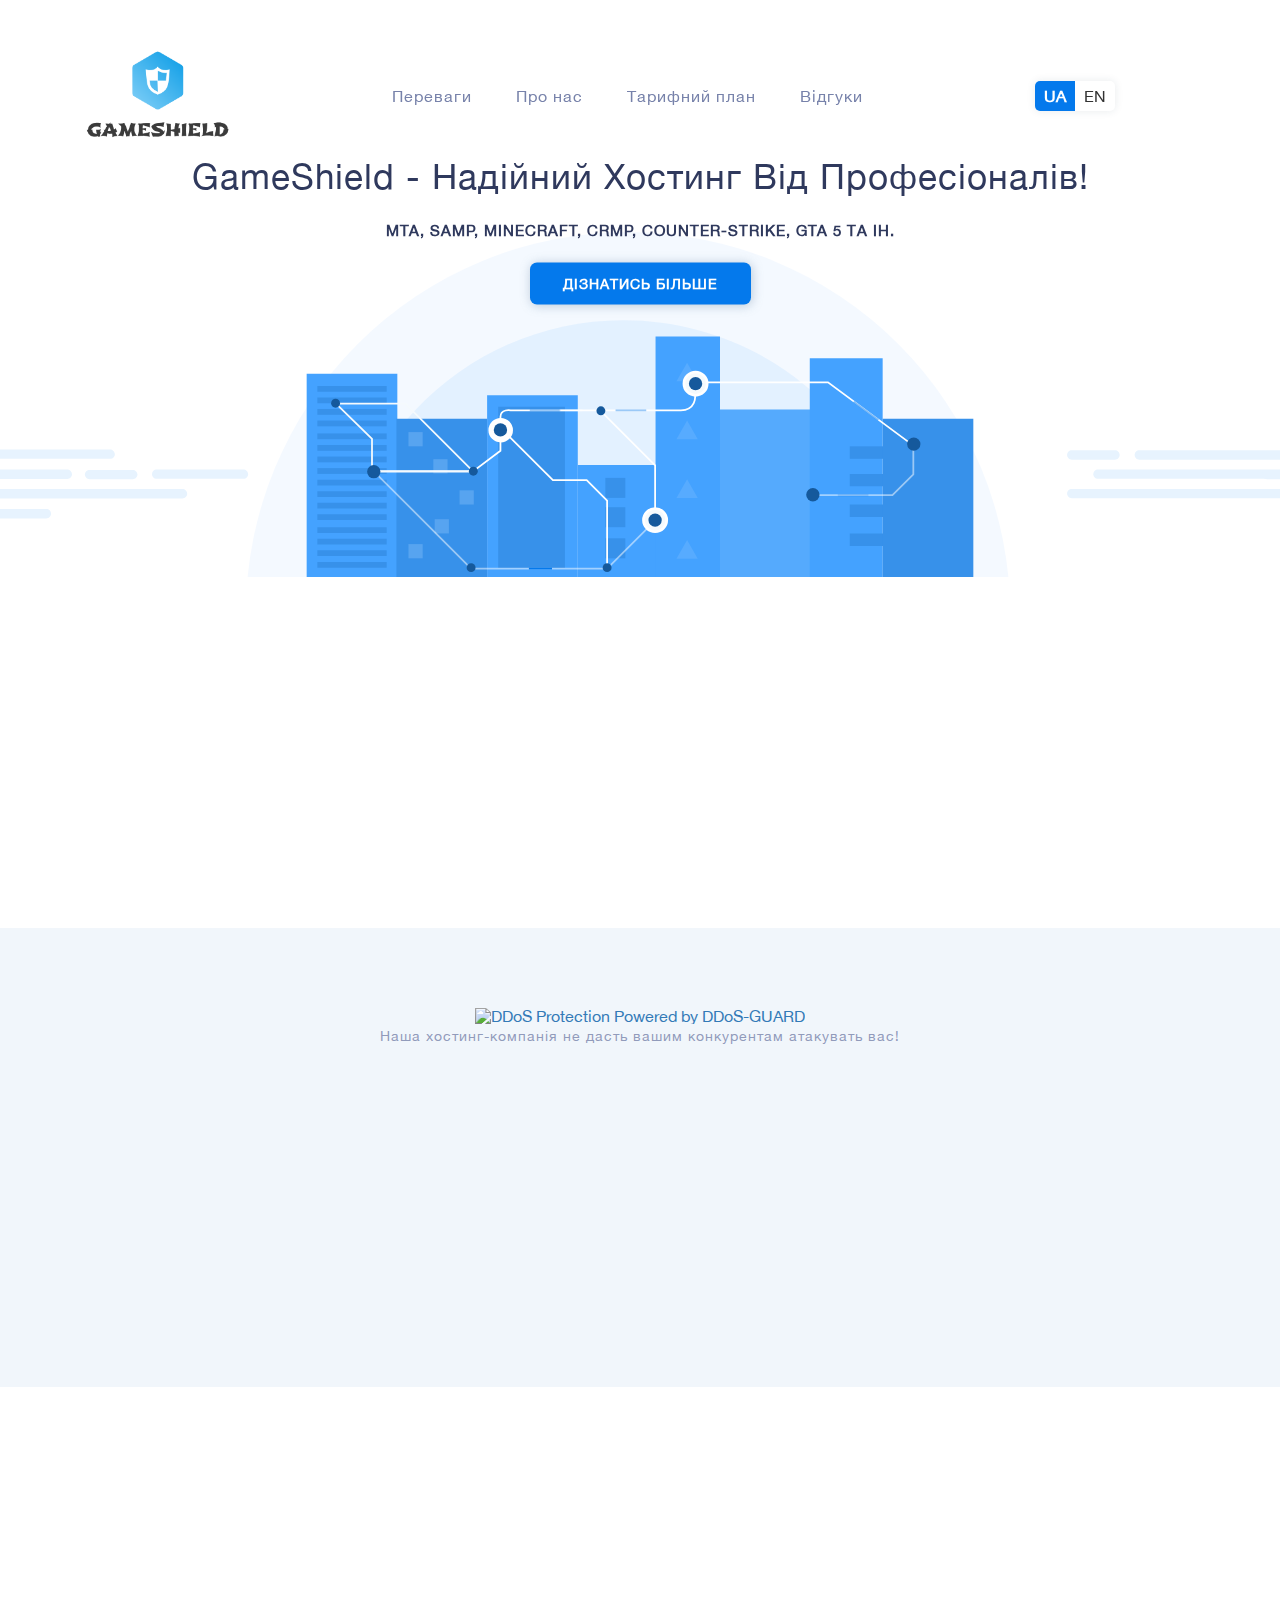
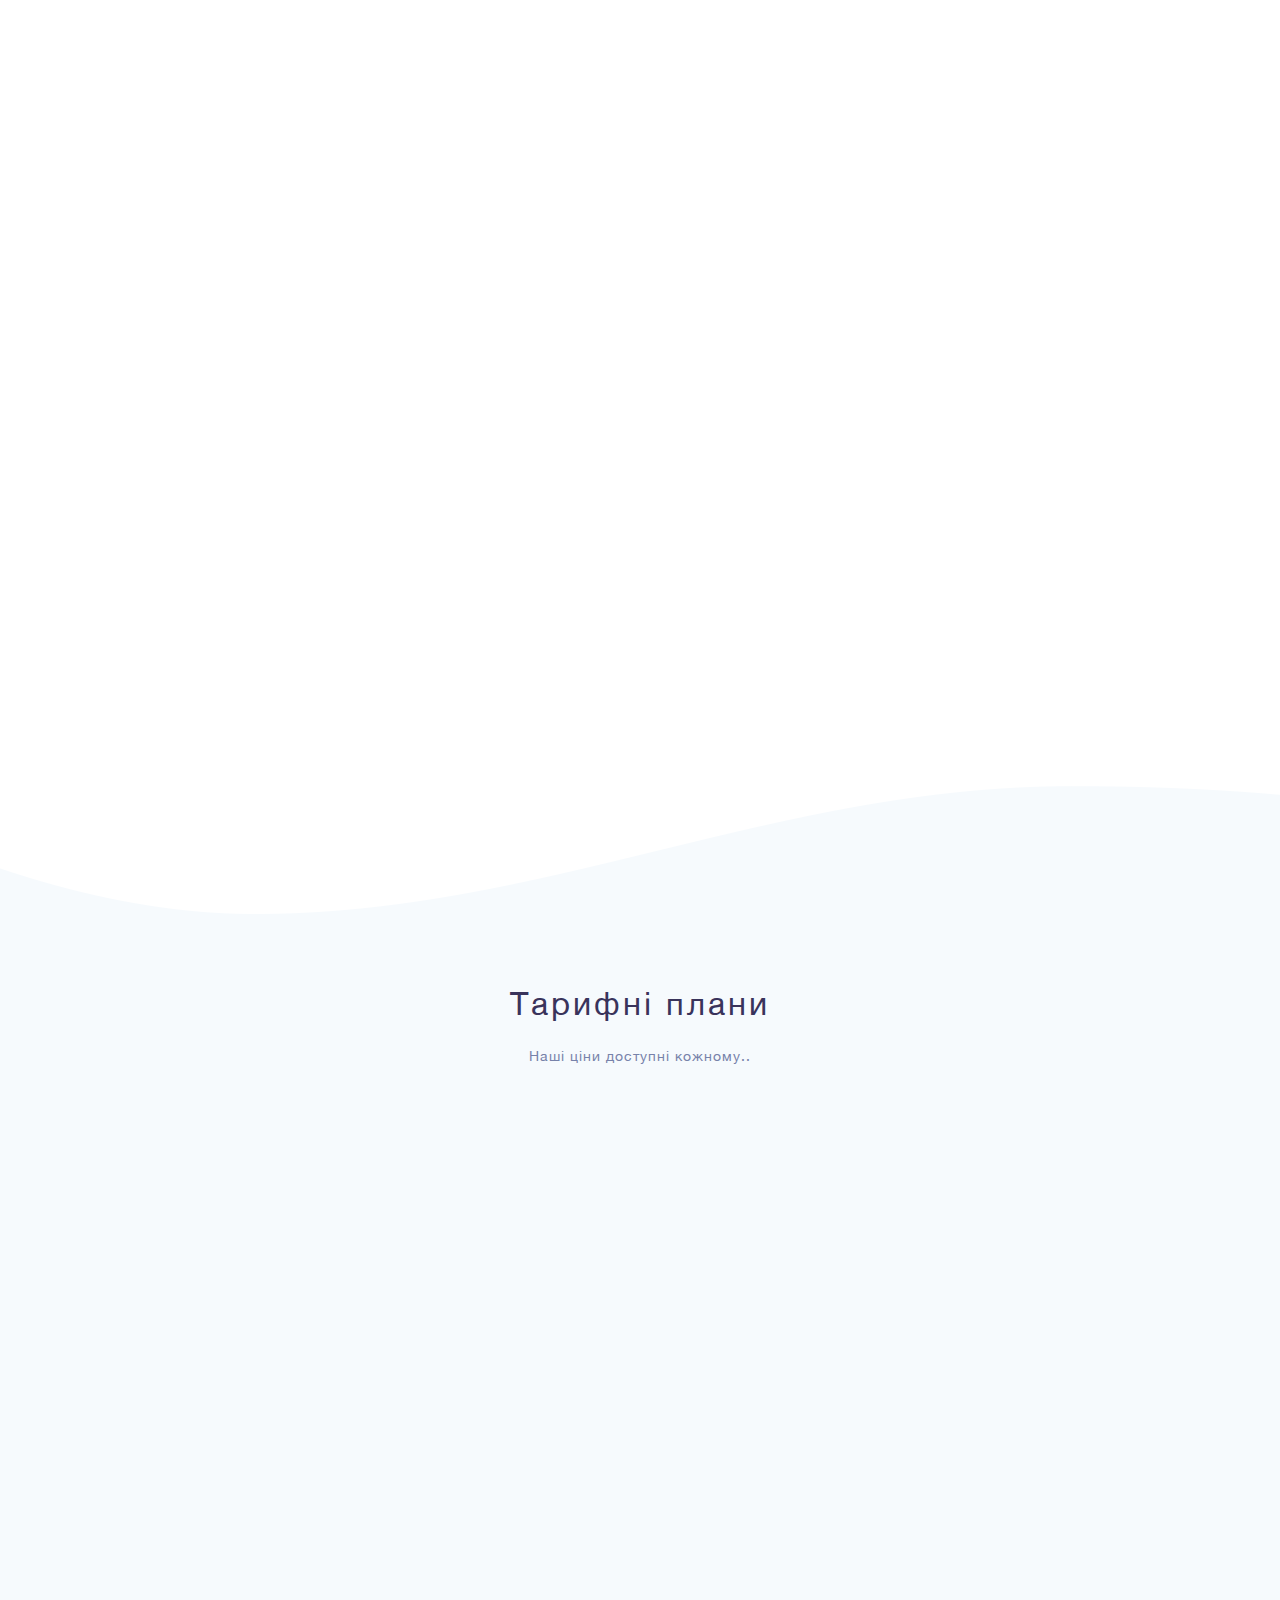
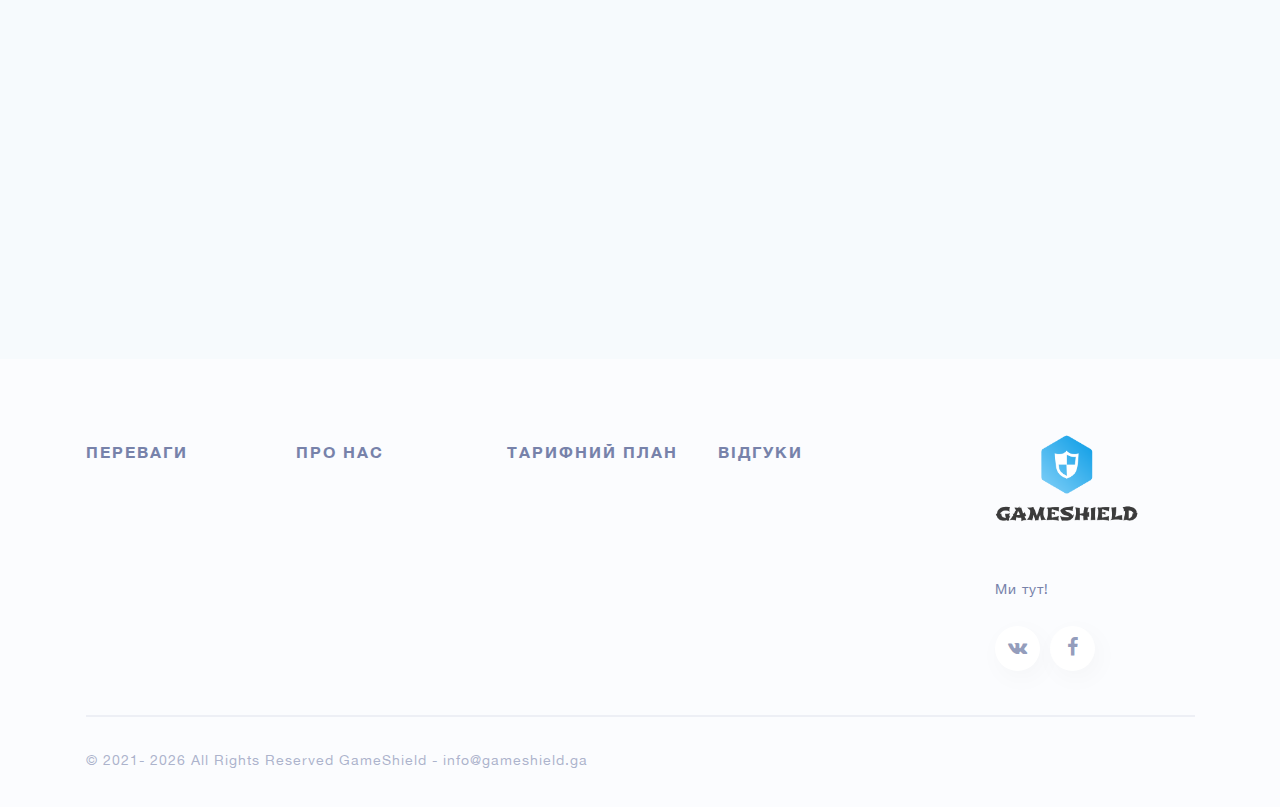
==== index.html @ 5191e61e "fixed images" ====
<!DOCTYPE html>
<html lang="ru">
<head>
    <meta charset="UTF-8">
    <title>GameShield - Надійний хостинг від професіоналів!</title>
    <meta http-equiv="X-UA-compatible" content="IE=edge">
    <meta name="viewport" content="width=device-width, initial-scale=1, shrink-to-fit=no">
    <meta name="format-detection" content="telephone=no">

    <link rel="shortcut icon" href="/favicon.ico" type="image/x-icon"/>
    <link rel="apple-touch-icon" href="/favicon.ico"/>
    <link rel="stylesheet" type="text/css" href="./assets/css/lib/bootstrap.min.css">
    <link rel="stylesheet" type="text/css" href="./assets/css/lib/font-awesome.min.css">
    <link rel="stylesheet" type="text/css" href="./assets/css/lib/owl.carousel.min.css">
    <link rel="stylesheet" type="text/css" href="./assets/css/lib/animations.min.css">
    <link rel="stylesheet" type="text/css" href="./assets/css/style.css">
    <link rel="stylesheet" type="text/css" href="./assets/css/light.css">
    <link rel="stylesheet" type="text/css" href="./assets/css/responsive.css">
</head>
<body>
<a id="button-up"></a>
<div class="wrapper">
    <header class="transparent">
        <div class="container">
            <div class="row">
                <div class="col-md-2">
                    <div class="logo"><a href="/index.html"><img src="./assets/images/logo-light.png" alt="logo"></a>
                    </div>
                </div>
                <div class="col-md-8">
                    <ul class="menu">
                        <li><a class="i18n" href="#advantages">Переваги</a></li>
                        <li><a class="i18n" href="#aboutUs">Про нас</a></li>
                        <li><a class="i18n" href="#plan">Тарифний план</a></li>
                        <li><a class="i18n" href="#plan">Відгуки</a></li>
                    </ul>
                </div>
                <div class="col-md-2">
                    <div class="lang-btn">
                        <span class="lang-click" id="lang-ua">UA</span>
                        <span class="lang-click" id="lang-en">EN</span>
                    </div>
                </div>
            </div>
        </div>
        <div class="mobile-block">
            <div class="logo-mobile"><a href="/index.html"><img src="./assets/images/logo-light.png" alt="logo"></a>
            </div>
            <a href="#" class="mobile-menu-btn"><span></span></a>
            <div class="mobile-menu">
                <div class="inside">
                    <div class="logo">
                        <a href="/index.html"><img src="./assets/images/logo-light.png" alt="logo"></a>
                    </div><!--logo-->
                    <ul class="menu panel-group" id="accordion" aria-multiselectable="true">
                        <li><a class="i18n" href="/index.html">Головна</a></li>
                        <li><a class="i18n" href="https://status.osmp.ga/">Статус хостингу</a></li>
                        <li><a class="i18n" href="https://my.osmp.ga/reviews/">Відгуки</a></li>
                    </ul><!--menu-->
                    <div class="button-header">
                        <a href="https://my.osmp.ga/" class="custom-btn i18n">Online-чат</a>
                    </div><!--button-header-->
                </div><!--inside-->
            </div><!--mobile-menu-->
        </div>
    </header>
    <div class="base-slider owl-carousel owl-theme">
        <div class="item">
            <img src="./assets/images/slider-light.svg" alt="slider">
            <div class="inside">
                <h2 class="i18n">GameShield - Надійний хостинг від професіоналів!</h2>
                <p class="i18n">MTA, SAMP, Minecraft, CRMP, Counter-Strike, GTA 5 та ін.</p>
                <a href="https://my.osmp.ga/" class="custom-btn i18n">Дізнатись більше</a>
            </div><!--inside-->
        </div>
        <div class="item first">
            <img src="./assets/images/back1.png" alt="slider">
            <div class="inside">
                <h2 class="i18n">GameShield - Надсучасні методи захисту!</h2>
                <p class="i18n">Витримаємо будь-яку DDOS атаку і забеспечимо стабільність вашого сервера.</p>
                <a href="https://my.osmp.ga/" class="custom-btn i18n">Дізнатись більше</a>
            </div><!--inside-->
        </div>
    </div>
    <div class="pricing-table animatedParent" id="advantages">
        <div class="container">
            <center>
                <!-- DDoS-GUARD.net banner-->
                <a href="https://ddos-guard.net?affiliate=134498" title="DDoS Protection Powered by DDoS-GUARD"
                   target="_blank"><img src="https://ddos-guard.net/images/logos/ddos-protection-long.png"
                                        alt="DDoS Protection Powered by DDoS-GUARD" border="0" width="329" height="76"/></a>
                <!-- DDoS-GUARD.net banner-->
            </center>
            <p class="i18n">Наша хостинг-компанія не дасть вашим конкурентам атакувать вас!</p>
            <div class="advantages-container container">
                <div class="row">
                    <div class="security animated bounceInRight delay-250 col-md-6">
                        <img src="./assets/images/security-light.svg" alt="security-light">
                        <div class="text">
                            <h4 class="i18n">Захист від DDoS Атак</h4>
                            <p class="i18n">Захищаємо ігрові сервери від DDoS-атак всіх типів</p>
                        </div>
                    </div>
                    <div class="security animated bounceInRight delay-250 col-md-6">
                        <img style="width: 50px;" src="./assets/images/reliability.svg" alt="security-light">
                        <div class="text">
                            <h4 class="i18n">Надійність</h4>
                            <p class="i18n">Регулярні автоматичні Бекапи, резервне живлення та команда профессіоналів</p>
                        </div>
                    </div>
                </div>
                <div class="row">
                    <div class="security animated bounceInRight delay-250 col-md-6">
                        <img style="width: 50px;" src="./assets/images/decision.svg" alt="security-light">
                        <div class="text">
                            <h4 class="i18n">Індивідуальний підхід</h4>
                            <p class="i18n">Зробимо ідеальні налаштування, саме так, як хочете Ви!</p>
                        </div>
                    </div>
                    <div class="security animated bounceInRight delay-250 col-md-6">
                        <img style="width: 50px;" src="./assets/images/customer-service.svg" alt="security-light">
                        <div class="text">
                            <h4 class="i18n">Цілодобова підтримка</h4>
                            <p class="i18n">Сталася халепа? Ми поряд!</p>
                        </div>
                    </div>
                </div>
            </div>
        </div>
    </div>
    <div class="container animatedParent">
        <div class="info-pricing animated growIn">
            <h4 class="i18n">Чому саме GameShield?</h4>
            <ul>
                <li>
                    <h6 class="i18n">Якість серверів</h6>
                    <p class="i18n">Безперервна робота серверів та резервування даних гарантнують стабільність та надійність.</p>
                </li>
                <li class="right">
                    <h6 class="i18n">Зручная система оплати</h6>
                    <p class="i18n">Наші послуги можна оплатити усіма доступними електронними засобами.</p>
                </li>
            </ul>
            <ul class="right">
                <li>
                    <h6 class="i18n">Невгамовна швидкість!</h6>
                    <p class="i18n">Гравці обов'язково оцінять швидкодію завантаження та відклику сервера.</p>
                </li>
                <li class="button right">
                    <a href="https://my.osmp.ga/buy" class="custom-btn i18n">Перейти до заказу</a>
                </li>
            </ul>
        </div>
    </div>
    <div class="container-fluid block-features animatedParent" id="aboutUs">
        <div class="row">
            <div class="col-md-6 col-5">
                <h3 class="animated bounceInUp delay-250 i18n">Трохи про нас</h3>
                <p class="animated bounceInUp delay-250 i18n">Компанія GameShield предоставляє послуги ігрового хостингу, його можно класифікувати як хостинг ігрових серверів – це розміщення і запуск ігрового серверу, на потугах нашої платформи, яка є апаратним і програмним комплексом послуг. Апаратна частина — це обладнання, на якому процює все програмне забеспечення, тобто сайт, панель управління і управління ігровим сервером.</p>
                <h3 class="animated bounceInUp delay-750 i18n">Інтеграція</h3>
                <p class="animated bounceInUp delay-750 i18n">Наша хостинг-компанія вже возаємодіє з багатьма корпоративними гігантами і представляє широкий спектр додаткових послуг та інтеграцій на будь-який смак!</p>
            </div>
            <div class="col-md-5 text-left animated bounceInRight">
                <img src="./assets/images/server-block.svg" alt="server-block">
            </div>
        </div>
    </div>
    <!--===================== End of Block Features ========================-->
    <!--===================== Info Plans ========================-->
    <div class="info-plans animatedParent" id="plan">
        <div class="container">
            <h2 class="title-head i18n">Тарифні плани</h2>
            <p class="i18n">Наші ціни доступні кожному..</p>
            <table class="animated growIn i18n">
                <thead>
                <tr>
                    <td class="text-left i18n">Тарифи</td>
                    <td class="i18n">Модуль - 1 Lite, PRO</td>
                    <td class="i18n">Модуль - 2 Premium</td>
                    <td class="i18n">Модуль - 3 FREE</td>
                </tr>
                </thead>
                <tr>
                    <td class="text-left background i18n">CPU</td>
                    <td class="background i18n">от 25%</td>
                    <td class="background i18n">100%</td>
                    <td class="background i18n">от 15%</td>
                </tr>
                <tr>
                    <td class="text-left i18n">Сховище SSD</td>
                    <td class="i18n">150 MB</td>
                    <td class="">2 GB</td>
                    <td class="i18n">50 GB</td>
                </tr>
                <tr>
                    <td class="text-left background i18n">RAM</td>
                    <td class="background i18n">256 MB</td>
                    <td class="background i18n">1 GB</td>
                    <td class="background i18n">100 MB</td>
                </tr>
                <tr class="offset-inside">
                    <td class="text-left"><b class="i18n">Сервер</b></td>
                    <td>&nbsp;</td>
                    <td>&nbsp;</td>
                    <td>&nbsp;</td>
                </tr>
                <tr>
                    <td class="text-left background i18n">Ubuntu</td>
                    <td class="background"><img src="./assets/images/done.png" alt="done"></td>
                    <td class="background"><img src="./assets/images/done.png" alt="done"></td>
                    <td class="background"><img src="./assets/images/done.png" alt="done"></td>
                </tr>
                <tr>
                    <td class="text-left i18n">Windows Server 2021</td>
                    <td><img src="./assets/images/done.png" alt="done"></td>
                    <td><img src="./assets/images/done.png" alt="done"></td>
                    <td><img src="./assets/images/done.png" alt="done"></td>
                </tr>
                <tr class="offset-inside">
                    <td class="text-left i18n"><b>Пітримка</b></td>
                    <td>&nbsp;</td>
                    <td>&nbsp;</td>
                    <td>&nbsp;</td>
                </tr>
                <tr>
                    <td class="text-left background i18n">Телефонна Пітримка</td>
                    <td class="background">-</td>
                    <td class="background"><img src="./assets/images/done.png" alt="done"></td>
                    <td class="background"><img src="./assets/images/done.png" alt="done"></td>
                </tr>
                <tr>
                    <td class="text-left i18n">Живий чат</td>
                    <td><img src="./assets/images/done.png" alt="done"></td>
                    <td><img src="./assets/images/done.png" alt="done"></td>
                    <td><img src="./assets/images/done.png" alt="done"></td>
                </tr>
                <tr class="offset-inside">
                    <td class="text-left"><b class="i18n">Більше особливостей</b></td>
                    <td>&nbsp;</td>
                    <td>&nbsp;</td>
                    <td>&nbsp;</td>
                </tr>
                <tr>
                    <td class="text-left background i18n">Особливості 1</td>
                    <td class="background i18n">100 Mbps</td>
                    <td class="background i18n">100 Mbps</td>
                    <td class="background i18n">100 Mbps</td>
                </tr>
                <tr>
                    <td class="text-left i18n">Особливості 2</td>
                    <td>-</td>
                    <td>-</td>
                    <td><img src="./assets/images/done.png" alt="done"></td>
                </tr>
                <tr class="offset-inside">
                    <td class="text-left"><b class="i18n">Ціна</b></td>
                    <td>&nbsp;</td>
                    <td>&nbsp;</td>
                    <td>&nbsp;</td>
                </tr>
                <tr>
                    <td class="text-left background i18n">Місячно</td>
                    <td class="background i18n">80$/Місяць</td>
                    <td class="background i18n">80$/Місяць</td>
                    <td class="background i18n">80$/Місяць</td>
                </tr>
                <tr>
                    <td class="text-left i18n">Оплата</td>
                    <td class="i18n">27.50$/Місяць</td>
                    <td class="i18n">201.50$/Місяць</td>
                    <td class="i18n">БЕЗКОШТОВНО</td>
                </tr>
            </table>
        </div>
    </div>
    <footer>
        <div class="container">
            <div class="widget-footer">
                <a href="#advantages" class="i18n">Переваги</a>
            </div><!--widget-footer-->
            <div class="widget-footer">
                <a href="#aboutUs" class="i18n">Про нас</a>
            </div><!--widget-footer-->
            <div class="widget-footer">
                <a href="#plan" class="i18n">Тарифний план</a>
            </div><!--widget-footer-->
            <div class="widget-footer">
                <a href="#plan" class="i18n">Відгуки</a>
            </div><!--widget-footer-->
            <div class="widget-footer last">
                <a href="index.html"><img src="./assets/images/logo-light.png" alt="logo.png"></a>
                <p class="i18n">Ми тут!</p>
                <ul class="social-icon">
                    <li><a href="https://vk.com/my.gameshield"><i class="fa fa-vk"></i></a></li>
                    <li><a href="https://www.facebook.com/groups/my.gameshield"><i class="fa fa-facebook"></i></a></li>
                </ul>
            </div><!--widget-footer-->
            <div class="copyright">
                <p> © 2021-
                    <script>document.write(new Date().getFullYear());</script>
                    All Rights Reserved GameShield - info@gameshield.ga
                </p>
            </div><!--copyright-->
        </div>
    </footer>
</div><!--wrapper-->
<script src="./assets/js/lib/jquery.js"></script>
<script src="./assets/js/lib/bootstrap.min.js"></script>
<script src="./assets/js/lib/owl.carousel.min.js"></script>
<script src="./assets/js/lib/css3-animate-it.js"></script>
<script src="./assets/js/lib/counter.js"></script>
<script src="./assets/js/main.js"></script>

<script type="text/javascript" id="cookieinfo"
        src="//cookieinfoscript.com/js/cookieinfo.min.js"
        data-bg="#645862"
        data-fg="#FFFFFF"
        data-link="#F1D600"
        data-message="При використанні сайта GameShield Ви погоджуєтесь с нашою політикой файлів cookie!"
        data-moreinfo="https://my.gameshield.ga/ru/privacy.html"
        data-linkmsg="Соглашение"
        data-close-text="Я понял!">
</script>

<script>
    function getCookie(name) {
        const value = `; ${document.cookie}`;
        const parts = value.split(`; ${name}=`);
        if (parts.length === 2) return parts.pop().split(';').shift();
    }

    function setCookie(name, value, days) {
        var expires = "";
        if (days) {
            var date = new Date();
            date.setTime(date.getTime() + (days * 24 * 60 * 60 * 1000));
            expires = "; expires=" + date.toUTCString();
        }
        document.cookie = name + "=" + (value || "") + expires + "; path=/";
    }

    const LANG = getCookie("lang");
    if (LANG && LANG === "EN") {
        $("#lang-en").addClass("active");
    } else {
        $("#lang-ua").addClass("active");
    }

    const DICTIONARY = [
        ["Про нас", "About us"],
        ["Переваги", "Advantages"],
        ["Тарифний план", "Tariff plan"],
        ["Відгуки", "Reviews"],
        ["GameShield - Надійний хостинг від професіоналів!", "GameShield - Reliable hosting from professionals!"],
        ["MTA, SAMP, Minecraft, CRMP, Counter-Strike, GTA 5 та ін.", "MTA, SAMP, Minecraft, CRMP, Counter-Strike, GTA 5 and more."],
        ["Дізнатись більше", "Learn more"],
        ["Наша хостинг-компанія не дасть вашим конкурентам атакувать вас!", "Our hosting company will not let your competitors attack you!"],
        ["Захист від DDoS Атак", "DDoS Protection Attacks"],
        ["Захищаємо ігрові сервери від DDoS-атак всіх типів", "We protect game servers from DDoS attacks of all types"],
        ["Надійність", "Reliability"],
        ["Регулярні автоматичні Бекапи, резервне живлення та команда профессіоналів", "Regular automatic backups, backup power and a team of professionals"],
        ["Індивідуальний підхід", "Individual approach"],
        ["Зробимо ідеальні налаштування, саме так, як хочете Ви!", "Let's make the perfect settings, just the way you want!"],
        ["Цілодобова підтримка", "Round-the-clock support"],
        ["Сталася халепа? Ми поряд!", "Happened? We are close!"],
        ["Чому саме GameShield?", "Why GameShield?"],
        ["Якість серверів", "Server quality"],
        ["Безперервна робота серверів та резервування даних гарантнують стабільність та надійність.", "Continuous server operation and data redundancy guarantee stability and reliability."],
        ["Невгамовна швидкість!", "Relentless speed!"],
        ["Зручная система оплати", "Convenient payment system"],
        ["Наші послуги можна оплатити усіма доступними електронними засобами.", "Our services can be paid for by all available electronic means."],
        ["Перейти до заказу", "Go to order"],
        ["Гравці обов'язково оцінять швидкодію завантаження та відклику сервера.", "Players are sure to appreciate the speed of loading and responding to the server."],
        ["Трохи про нас", "A little about us"],
        ["Компанія GameShield предоставляє послуги ігрового хостингу, його можно класифікувати як хостинг ігрових серверів – це розміщення і запуск ігрового серверу, на потугах нашої платформи, яка є апаратним і програмним комплексом послуг. Апаратна частина — це обладнання, на якому процює все програмне забеспечення, тобто сайт, панель управління і управління ігровим сервером.", "GameShield provides game hosting services, it can be classified as hosting of game servers - it is the placement and launch of a game server, based on the capabilities of our platform, which is a hardware and software package of services. Hardware is the hardware on which all the software runs, ie the site, control panel and game server management."],
        ["Інтеграція", "Integration"],
        ["Наша хостинг-компанія вже возаємодіє з багатьма корпоративними гігантами і представляє широкий спектр додаткових послуг та інтеграцій на будь-який смак!", "Our hosting company already interacts with many corporate giants and offers a wide range of additional services and integrations for every taste!"],
        ["Тарифні плани", "Tariff plans"],
        ["Наші ціни доступні кожному..", "Our prices are available to everyone.."],
        ["Ми тут!", "We are here!"],
        ["Тарифи", "Tariffs"],
        ["Сервер", "Server"],
        ["Пітримка", "Support"],
        ["Більше особливостей", "More features"],
        ["Ціна", "Price"],
        ["от 25%", "from 25%"],
        ["от 15%", "from 15%"],
        ["Сховище SSD", "SSD storage"],
        ["80$/Місяць", "$80 / Month"],
        ["Особливості 1", "Features 1"],
        ["Особливості 2", "Features 2"],
        ["Місячно", "Monthly"],
        ["Оплата", "Payment"],
        ["Модуль - 1 Lite, PRO", "Module - 1 Lite, PRO"],
        ["Модуль - 2 Premium", "Module - 2 Lite, Premium"],
        ["Модуль - 3 FREE", "Module - 3 Lite, FREE"],
        ["БЕЗКОШТОВНО", "FREE"],
        ["27.50$/Місяць", "27.50$/Month"],
        ["201.50$/Місяць", "201.50$/Month"],
        ["GameShield - Надсучасні методи захисту!", "GameShield - State-of-the-art protection methods!"],
        ["Витримаємо будь-яку DDOS атаку і забеспечимо стабільність вашого сервера.", "We will withstand any DDOS attack and ensure the stability of your server."],
    ]

    function translatePage(lang) {
        let from = 0, to = 1;

        if (lang === "EN") {
            from = 1;
            to = 0;
        }

        $('.i18n').each(function () {
            var text = $(this).text(), translated;

            for (let i in DICTIONARY) {
                if (DICTIONARY[i][to] === text) {
                    translated = DICTIONARY[i][from];
                }
            }

            if (translated) {
                $(this).text(translated);
            }
        });

        // let html = document.body.innerHTML;
        // for (let i in DICTIONARY) {
        //     html = html.replace(new RegExp(DICTIONARY[i][to], "g"), DICTIONARY[i][from]);
        // }
        // document.html(html);
    }

    $(document).ready(function () {
        $(document).on("click", ".lang-click", function (e) {
            $(".lang-click").removeClass("active");
            $(e.target).addClass("active");

            let text = e.target.innerText;
            setCookie("lang", text, 30)
            translatePage(text)
        });
        translatePage(LANG);
    });

    document.querySelectorAll('a[href^="#"]').forEach(anchor => {
        anchor.addEventListener('click', function (e) {
            e.preventDefault();

            document.querySelector(this.getAttribute('href')).scrollIntoView({
                behavior: 'smooth'
            });
        });
    });
</script>
<script>
    $(document).ready(function () {
        var btn = $('#button-up');
        $(window).scroll(function () {
            if ($(window).scrollTop() > 300) {
                btn.addClass('show');
            } else {
                btn.removeClass('show');
            }
        });
        btn.on('click', function (e) {
            e.preventDefault();
            $('html, body').animate({scrollTop: 0}, '300');
        });
    });
</script>
</body>
</html>
---- assets/css/lib/animations.min.css ----
/*animations*/

/******************
* Bounce in right *
*******************/


.animated { 
    -webkit-animation-duration: 1s; 
    animation-duration: 1s; 
    -webkit-animation-fill-mode: both; 
    animation-fill-mode: both; 
} 
.slow{
     -webkit-animation-duration: 1.5s; 
    animation-duration: 1.5s; 
    -webkit-animation-fill-mode: both; 
    animation-fill-mode: both; 
}
.slower{
     -webkit-animation-duration: 2s; 
    animation-duration: 2s; 
    -webkit-animation-fill-mode: both; 
    animation-fill-mode: both; 
}
.slowest{
     -webkit-animation-duration: 3s; 
    animation-duration: 3s; 
    -webkit-animation-fill-mode: both; 
    animation-fill-mode: both; 
}

/* Added by Andy Meetan */
.delay-250 {
    -webkit-animation-delay:0.25s;
    -moz-animation-delay:0.25s;
    -o-animation-delay:0.25s;
    animation-delay:0.25s;
}
.delay-500 {
    -webkit-animation-delay:0.5s;
    -moz-animation-delay:0.5s;
    -o-animation-delay:0.5s;
    animation-delay:0.5s;
}
.delay-750 {
    -webkit-animation-delay:0.75s;
    -moz-animation-delay:0.75s;
    -o-animation-delay:0.75s;
    animation-delay:0.75s;
}
.delay-1000 {
    -webkit-animation-delay:1.0s;
    -moz-animation-delay:1.0s;
    -o-animation-delay:1.0s;
    animation-delay:1.0s;
}
.delay-1250 {
    -webkit-animation-delay:1.25s;
    -moz-animation-delay:1.25s;
    -o-animation-delay:1.25s;
    animation-delay:1.25s;
}
.delay-1500 {
    -webkit-animation-delay:1.5s;
    -moz-animation-delay:1.5s;
    -o-animation-delay:1.5s;
    animation-delay:1.5s;
}
.delay-1750 {
    -webkit-animation-delay:1.75s;
    -moz-animation-delay:1.75s;
    -o-animation-delay:1.75s;
    animation-delay:1.75s;
}
.delay-2000 {
    -webkit-animation-delay:2.0s;
    -moz-animation-delay:2.0s;
    -o-animation-delay:2.0s;
    animation-delay:2.0s;
}
.delay-2500 {
    -webkit-animation-delay:2.5s;
    -moz-animation-delay:2.5s;
    -o-animation-delay:2.5s;
    animation-delay:2.5s;
}
.delay-2000 {
    -webkit-animation-delay:2.0s;
    -moz-animation-delay:2.0s;
    -o-animation-delay:2.0s;
    animation-delay:2.0s;
}
.delay-2500 {
    -webkit-animation-delay:2.5s;
    -moz-animation-delay:2.5s;
    -o-animation-delay:2.5s;
    animation-delay:2.5s;
}
.delay-3000 {
    -webkit-animation-delay:3.0s;
    -moz-animation-delay:3.0s;
    -o-animation-delay:3.0s;
    animation-delay:3.0s;
}
.delay-3500 {
    -webkit-animation-delay:3.5s;
    -moz-animation-delay:3.5s;
    -o-animation-delay:3.5s;
    animation-delay:3.5s;
}

.bounceInRight, .bounceInLeft, .bounceInUp, .bounceInDown{
    opacity:0;
    -webkit-transform: translateX(400px); 
    transform: translateX(400px); 
}
.fadeInRight, .fadeInLeft, .fadeInUp, .fadeInDown{
    opacity:0;
    -webkit-transform: translateX(400px); 
    transform: translateX(400px); 
}

.flipInX, .flipInY, .rotateIn, .rotateInUpLeft, .rotateInUpRight, .rotateInDownLeft, .rotateDownUpRight, .rollIn{
    opacity:0;
}

.lightSpeedInRight, .lightSpeedInLeft{
    opacity:0;
    -webkit-transform: translateX(400px); 
    transform: translateX(400px); 
}

/***********
* bounceIn *
************/
@-webkit-keyframes bounceIn { 
    0% { 
        opacity: 0; 
        -webkit-transform: scale(.3); 
    } 

    50% { 
        opacity: 1; 
        -webkit-transform: scale(1.05); 
    } 

    70% { 
        -webkit-transform: scale(.9); 
    } 

    100% { 
         -webkit-transform: scale(1); 
    } 
} 

@keyframes bounceIn { 
    0% { 
        opacity: 0; 
        transform: scale(.3); 
    } 

    50% { 
        opacity: 1; 
        transform: scale(1.05); 
    } 

    70% { 
        transform: scale(.9); 
    } 

    100% { 
        transform: scale(1); 
    } 
} 

.bounceIn.go { 
    -webkit-animation-name: bounceIn; 
    animation-name: bounceIn; 
}

/****************
* bounceInRight *
****************/

@-webkit-keyframes bounceInRight { 
    0% { 
        opacity: 0; 
        
        -webkit-transform: translateX(400px); 
    } 
    60% { 
        
        -webkit-transform: translateX(-30px); 
    } 
    80% { 
        -webkit-transform: translateX(10px); 
    } 
    100% {
    opacity: 1;
     
        -webkit-transform: translateX(0); 
    } 
} 

@keyframes bounceInRight { 
    0% { 
        opacity: 0; 
        
        transform: translateX(400px); 
    } 
    60% { 
        
        transform: translateX(-30px); 
    } 
    80% { 
        transform: translateX(10px); 
    } 
    100% {
    opacity: 1;
     
        transform: translateX(0); 
    } 
} 


.bounceInRight.go { 
    -webkit-animation-name: bounceInRight; 
    animation-name: bounceInRight; 
}

/******************
* Bounce in left *
*******************/

@-webkit-keyframes bounceInLeft { 
    0% { 
        opacity: 0; 
        
        -webkit-transform: translateX(-400px); 
    } 
    60% { 
       
        -webkit-transform: translateX(30px); 
    } 
    80% { 
        -webkit-transform: translateX(-10px); 
    } 
    100% {
        opacity: 1;
         
        -webkit-transform: translateX(0); 
    } 
} 

@keyframes bounceInLeft { 
    0% { 
        opacity: 0; 
        
        transform: translateX(-400px); 
    } 
    60% { 
       
        transform: translateX(30px); 
    } 
    80% { 
        transform: translateX(-10px); 
    } 
    100% {
        opacity: 1;
         
        transform: translateX(0); 
    } 
} 

.bounceInLeft.go { 
    -webkit-animation-name: bounceInLeft; 
    animation-name: bounceInLeft; 
}

/******************
* Bounce in up *
*******************/

@-webkit-keyframes bounceInUp { 
    0% { 
        opacity: 0; 
        
        -webkit-transform: translateY(400px); 
    } 
    60% { 
       
        -webkit-transform: translateY(-30px); 
    } 
    80% { 
        -webkit-transform: translateY(10px); 
    } 
    100% {
        opacity: 1;
         
        -webkit-transform: translateY(0); 
    } 
} 

@keyframes bounceInUp { 
    0% { 
        opacity: 0; 
        
        transform: translateY(400px); 
    } 
    60% { 
       
        transform: translateY(-30px); 
    } 
    80% { 
        transform: translateY(10px); 
    } 
    100% {
        opacity: 1;
         
        transform: translateY(0); 
    } 
} 

.bounceInUp.go { 
    -webkit-animation-name: bounceInUp; 
    animation-name: bounceInUp; 
}


/******************
* Bounce in down *
*******************/

@-webkit-keyframes bounceInDown { 
    0% { 
        opacity: 0; 
        
        -webkit-transform: translateY(-400px); 
    } 
    60% { 
       
        -webkit-transform: translateY(30px); 
    } 
    80% { 
        -webkit-transform: translateY(-10px); 
    } 
    100% {
        opacity: 1;
         
        -webkit-transform: translateY(0); 
    } 
} 

@keyframes bounceInDown { 
    0% { 
        opacity: 0; 
        
        transform: translateY(-400px); 
    } 
    60% { 
       
        transform: translateY(30px); 
    } 
    80% { 
        transform: translateY(-10px); 
    } 
    100% {
        opacity: 1;
         
        transform: translateY(0); 
    } 
} 

.bounceInDown.go { 
    -webkit-animation-name: bounceInDown; 
    animation-name: bounceInDown; 
}


/**********
* Fade In *
**********/ 
@-webkit-keyframes fadeIn { 
    0% {opacity: 0;} 
    100% {opacity: 1;
        display:block;} 
} 
@keyframes fadeIn { 
    0% {opacity: 0;} 
    100% {opacity: 1;
        display:block;} 
}
.fadeIn{
    opacity:0;
}
.fadeIn.go { 
    -webkit-animation-name: fadeIn; 
    animation-name: fadeIn; 
}

/**********
* Grow in *
***********/

@-webkit-keyframes growIn { 
    0% { 
        -webkit-transform: scale(0.2); 
        opacity:0;
    } 
    50% { 
        -webkit-transform: scale(1.2); 
        
    } 
    100% { 
        -webkit-transform: scale(1); 
        opacity:1;
    } 
} 
@keyframes growIn { 
    0% { 
        transform: scale(0.2); 
        opacity:0;
    } 
    50% { 
        transform: scale(1.2); 
        
    } 
    100% { 
        transform: scale(1); 
        opacity:1;
    } 
} 
.growIn { 

    -webkit-transform: scale(0.2);
    transform: scale(0.2);
    opacity:0;
}
.growIn.go{
    -webkit-animation-name: growIn; 
    animation-name: growIn; 
}

/********
* Shake *
********/
@-webkit-keyframes shake { 
    0%, 100% {-webkit-transform: translateX(0);} 
    10%, 30%, 50%, 70%, 90% {-webkit-transform: translateX(-10px);} 
    20%, 40%, 60%, 80% {-webkit-transform: translateX(10px);} 
} 
@keyframes shake { 
    0%, 100% {transform: translateX(0);} 
    10%, 30%, 50%, 70%, 90% {transform: translateX(-10px);} 
    20%, 40%, 60%, 80% {transform: translateX(10px);} 
} 
.shake.go { 
    -webkit-animation-name: shake; 
    animation-name: shake; 
}

/********
* ShakeUp *
********/
@-webkit-keyframes shakeUp { 
    0%, 100% {-webkit-transform: translateY(0);} 
    10%, 30%, 50%, 70%, 90% {-webkit-transform: translateY(-10px);} 
    20%, 40%, 60%, 80% {-webkit-transform: translateY(10px);} 
} 
@keyframes shakeUp { 
    0%, 100% {transform: translateY(0);} 
    10%, 30%, 50%, 70%, 90% {transform: translateY(-10px);} 
    20%, 40%, 60%, 80% {transform: translateY(10px);} 
} 
.shakeUp.go { 
    -webkit-animation-name: shakeUp; 
    animation-name: shakeUp; 
}

/*************
* FadeInLeft *
*************/

@-webkit-keyframes fadeInLeft { 
    0% { 
        opacity: 0; 
        -webkit-transform: translateX(-400px); 
    } 
    50%{
       opacity: 0.3; 
    }
    100% { 
        opacity: 1; 
        -webkit-transform: translateX(0); 
    } 
} 
@keyframes fadeInLeft { 
    0% { 
        opacity: 0; 
        transform: translateX(-400px); 
    } 
    50%{
       opacity: 0.3; 
    }
    100% { 
        opacity: 1; 
        transform: translateX(0); 
    } 
} 
.fadeInLeft{ 
    opacity: 0; 
    -webkit-transform: translateX(-400px); 
    transform: translateX(-400px);
}
.fadeInLeft.go { 
    -webkit-animation-name: fadeInLeft; 
    animation-name: fadeInLeft; 
}


/*************
* FadeInRight *
*************/

@-webkit-keyframes fadeInRight { 
    0% { 
        opacity: 0; 
        -webkit-transform: translateX(400px); 
    } 
    50%{
       opacity: 0.3; 
    }
    100% { 
        opacity: 1; 
        -webkit-transform: translateX(0); 
    } 
} 
@keyframes fadeInRight { 
    0% { 
        opacity: 0; 
        transform: translateX(400px); 
    } 
    50%{
       opacity: 0.3; 
    }
    100% { 
        opacity: 1; 
        transform: translateX(0); 
    } 
} 
.fadeInRight{ 
    opacity: 0; 
    -webkit-transform: translateX(400px); 
    transform: translateX(400px);
}
.fadeInRight.go { 
    -webkit-animation-name: fadeInRight; 
    animation-name: fadeInRight; 
}

/*************
* FadeInUp *
*************/

@-webkit-keyframes fadeInUp { 
    0% { 
        opacity: 0; 
        -webkit-transform: translateY(400px); 
    } 
    50%{
       opacity: 0.3; 
    }
    100% { 
        opacity: 1; 
        -webkit-transform: translateY(0); 
    } 
} 
@keyframes fadeInUp { 
    0% { 
        opacity: 0; 
        transform: translateY(400px); 
    } 
    50%{
       opacity: 0.3; 
    }
    100% { 
        opacity: 1; 
        transform: translateY(0); 
    } 
} 
.fadeInUp{ 
    opacity: 0; 
    -webkit-transform: translateY(400px); 
    transform: translateY(400px);
}
.fadeInUp.go { 
    -webkit-animation-name: fadeInUp; 
    animation-name: fadeInUp; 
}

/*************
* FadeInDown *
*************/

@-webkit-keyframes fadeInDown { 
    0% { 
        opacity: 0; 
        -webkit-transform: translateY(-400px); 
    } 
    50%{
       opacity: 0.3; 
    }
    100% { 
        opacity: 1; 
        -webkit-transform: translateY(0); 
    } 
} 
@keyframes fadeInDown { 
    0% { 
        opacity: 0; 
        transform: translateY(-400px); 
    } 
    50%{
       opacity: 0.3; 
    }
    100% { 
        opacity: 1; 
        transform: translateY(0); 
    } 
} 
.fadeInDown{ 
    opacity: 0; 
    -webkit-transform: translateY(-400px); 
    transform: translateY(-400px);
}
.fadeInDown.go { 
    -webkit-animation-name: fadeInDown; 
    animation-name: fadeInDown; 
}

/*****************
* rotateIn *
*****************/
@-webkit-keyframes rotateIn { 
    0% { 
        -webkit-transform-origin: center center; 
        -webkit-transform: rotate(-200deg); 
        opacity: 0; 
    } 
    100% { 
        -webkit-transform-origin: center center; 
        -webkit-transform: rotate(0); 
        opacity: 1; 
    } 
} 
@keyframes rotateIn { 
    0% { 
        transform-origin: center center; 
        transform: rotate(-200deg); 
        opacity: 0; 
    } 
    100% { 
        transform-origin: center center; 
        transform: rotate(0); 
        opacity: 1; 
    } 
} 
.rotateIn.go { 
    -webkit-animation-name: rotateIn; 
    animation-name: rotateIn; 
}

/*****************
* rotateInUpLeft *
*****************/

@-webkit-keyframes rotateInUpLeft { 
    0% { 
        -webkit-transform-origin: left bottom; 
        -webkit-transform: rotate(90deg); 
        opacity: 0; 
    } 
    100% { 
        -webkit-transform-origin: left bottom; 
        -webkit-transform: rotate(0); 
        opacity: 1; 
    } 
} 
@keyframes rotateInUpLeft { 
    0% { 
        transform-origin: left bottom; 
        transform: rotate(90deg); 
        opacity: 0; 
    } 
    100% { 
        transform-origin: left bottom; 
        transform: rotate(0); 
        opacity: 1; 
    } 
} 
.rotateInUpLeft.go { 
    -webkit-animation-name: rotateInUpLeft; 
    animation-name: rotateInUpLeft; 
}

/*******************
* rotateInDownLeft *
*******************/
@-webkit-keyframes rotateInDownLeft { 
    0% { 
        -webkit-transform-origin: left bottom; 
        -webkit-transform: rotate(-90deg); 
        opacity: 0; 
    } 
    100% { 
        -webkit-transform-origin: left bottom; 
        -webkit-transform: rotate(0); 
        opacity: 1; 
    } 
} 
@keyframes rotateInDownLeft { 
    0% { 
        transform-origin: left bottom; 
        transform: rotate(-90deg); 
        opacity: 0; 
    } 
    100% { 
        transform-origin: left bottom; 
        transform: rotate(0); 
        opacity: 1; 
    } 
} 
.rotateInDownLeft.go { 
    -webkit-animation-name: rotateInDownLeft; 
    animation-name: rotateInDownLeft; 
}

/******************
* rotateInUpRight *
*******************/

@-webkit-keyframes rotateInUpRight { 
    0% { 
        -webkit-transform-origin: right bottom; 
        -webkit-transform: rotate(-90deg); 
        opacity: 0; 
    } 
    100% { 
        -webkit-transform-origin: right bottom; 
        -webkit-transform: rotate(0); 
        opacity: 1; 
    } 
} 
@keyframes rotateInUpRight { 
    0% { 
        transform-origin: right bottom; 
        transform: rotate(-90deg); 
        opacity: 0; 
    } 
    100% { 
        transform-origin: right bottom; 
        transform: rotate(0); 
        opacity: 1; 
    } 
} 
.rotateInUpRight.go { 
    -webkit-animation-name: rotateInUpRight; 
    animation-name: rotateInUpRight; 
}

/********************
* rotateInDownRight *
********************/

@-webkit-keyframes rotateInDownRight { 
    0% { 
        -webkit-transform-origin: right bottom; 
        -webkit-transform: rotate(90deg); 
        opacity: 0; 
    } 
    100% { 
        -webkit-transform-origin: right bottom; 
        -webkit-transform: rotate(0); 
        opacity: 1; 
    } 
} 
@keyframes rotateInDownRight { 
    0% { 
        transform-origin: right bottom; 
        transform: rotate(90deg); 
        opacity: 0; 
    } 
    100% { 
        transform-origin: right bottom; 
        transform: rotate(0); 
        opacity: 1; 
    } 
} 
.rotateInDownRight.go { 
    -webkit-animation-name: rotateInDownRight; 
    animation-name: rotateInDownRight; 
}

/*********
* rollIn *
**********/

@-webkit-keyframes rollIn { 
    0% { opacity: 0; -webkit-transform: translateX(-100%) rotate(-120deg); } 
    100% { opacity: 1; -webkit-transform: translateX(0px) rotate(0deg); } 
} 
@keyframes rollIn { 
    0% { opacity: 0; transform: translateX(-100%) rotate(-120deg); } 
    100% { opacity: 1; transform: translateX(0px) rotate(0deg); } 
} 
.rollIn.go { 
    -webkit-animation-name: rollIn; 
    animation-name: rollIn; 
}

/*********
* wiggle *
**********/

@-webkit-keyframes wiggle { 
    0% { -webkit-transform: skewX(9deg); } 
    10% { -webkit-transform: skewX(-8deg); } 
    20% { -webkit-transform: skewX(7deg); } 
    30% { -webkit-transform: skewX(-6deg); } 
    40% { -webkit-transform: skewX(5deg); } 
    50% { -webkit-transform: skewX(-4deg); } 
    60% { -webkit-transform: skewX(3deg); } 
    70% { -webkit-transform: skewX(-2deg); } 
    80% { -webkit-transform: skewX(1deg); } 
    90% { -webkit-transform: skewX(0deg); } 
    100% { -webkit-transform: skewX(0deg); } 
} 
@keyframes wiggle { 
    0% { transform: skewX(9deg); } 
    10% { transform: skewX(-8deg); } 
    20% { transform: skewX(7deg); } 
    30% { transform: skewX(-6deg); } 
    40% { transform: skewX(5deg); } 
    50% { transform: skewX(-4deg); } 
    60% { transform: skewX(3deg); } 
    70% { transform: skewX(-2deg); } 
    80% { transform: skewX(1deg); } 
    90% { transform: skewX(0deg); } 
    100% { transform: skewX(0deg); } 
} 
.wiggle.go { 
    -webkit-animation-name: wiggle; 
    animation-name: wiggle; 
    -webkit-animation-timing-function: ease-in; 
    animation-timing-function: ease-in; 
} 

/********
* swing *
*********/

@-webkit-keyframes swing { 
    20%, 40%, 60%, 80%, 100% { -webkit-transform-origin: top center; } 
    20% { -webkit-transform: rotate(15deg); } 
    40% { -webkit-transform: rotate(-10deg); } 
    60% { -webkit-transform: rotate(5deg); } 
    80% { -webkit-transform: rotate(-5deg); } 
    100% { -webkit-transform: rotate(0deg); } 
} 
@keyframes swing { 
    20% { transform: rotate(15deg); } 
    40% { transform: rotate(-10deg); } 
    60% { transform: rotate(5deg); } 
    80% { transform: rotate(-5deg); } 
    100% { transform: rotate(0deg); } 
} 
.swing.go { 
    -webkit-transform-origin: top center; 
    transform-origin: top center; 
    -webkit-animation-name: swing; 
    animation-name: swing; 
}

/*******
* tada *
********/

@-webkit-keyframes tada { 
    0% {-webkit-transform: scale(1);} 
    10%, 20% {-webkit-transform: scale(0.9) rotate(-3deg);} 
    30%, 50%, 70%, 90% {-webkit-transform: scale(1.1) rotate(3deg);} 
    40%, 60%, 80% {-webkit-transform: scale(1.1) rotate(-3deg);} 
    100% {-webkit-transform: scale(1) rotate(0);} 
} 
@keyframes tada { 
    0% {transform: scale(1);} 
    10%, 20% {transform: scale(0.9) rotate(-3deg);} 
    30%, 50%, 70%, 90% {transform: scale(1.1) rotate(3deg);} 
    40%, 60%, 80% {transform: scale(1.1) rotate(-3deg);} 
    100% {transform: scale(1) rotate(0);} 
} 
.tada.go { 
    -webkit-animation-name: tada; 
    animation-name: tada; 
}

/*********
* wobble *
**********/

@-webkit-keyframes wobble { 
  0% { -webkit-transform: translateX(0%); } 
  15% { -webkit-transform: translateX(-25%) rotate(-5deg); } 
  30% { -webkit-transform: translateX(20%) rotate(3deg); } 
  45% { -webkit-transform: translateX(-15%) rotate(-3deg); } 
  60% { -webkit-transform: translateX(10%) rotate(2deg); } 
  75% { -webkit-transform: translateX(-5%) rotate(-1deg); } 
  100% { -webkit-transform: translateX(0%); } 
} 
@keyframes wobble { 
  0% { transform: translateX(0%); } 
  15% { transform: translateX(-25%) rotate(-5deg); } 
  30% { transform: translateX(20%) rotate(3deg); } 
  45% { transform: translateX(-15%) rotate(-3deg); } 
  60% { transform: translateX(10%) rotate(2deg); } 
  75% { transform: translateX(-5%) rotate(-1deg); } 
  100% { transform: translateX(0%); } 
} 
.wobble.go { 
    -webkit-animation-name: wobble; 
    animation-name: wobble; 
}

/********
* pulse *
*********/

@-webkit-keyframes pulse { 
    0% { -webkit-transform: scale(1); } 
    50% { -webkit-transform: scale(1.1); } 
    100% { -webkit-transform: scale(1); } 
} 
@keyframes pulse { 
    0% { transform: scale(1); } 
    50% { transform: scale(1.1); } 
    100% { transform: scale(1); } 
} 
.pulse.go { 
    -webkit-animation-name: pulse; 
    animation-name: pulse; 
}

/***************
* lightSpeedInRight *
****************/
@-webkit-keyframes lightSpeedInRight { 
   0% { -webkit-transform: translateX(100%) skewX(-30deg); opacity: 0; } 
    60% { -webkit-transform: translateX(-20%) skewX(30deg); opacity: 1; } 
    80% { -webkit-transform: translateX(0%) skewX(-15deg); opacity: 1; } 
    100% { -webkit-transform: translateX(0%) skewX(0deg); opacity: 1; } 
} 
@keyframes lightSpeedInRight { 
    0% { transform: translateX(100%) skewX(-30deg); opacity: 0; } 
    60% { transform: translateX(-20%) skewX(30deg); opacity: 1; } 
    80% { transform: translateX(0%) skewX(-15deg); opacity: 1; } 
    100% { transform: translateX(0%) skewX(0deg); opacity: 1; } 
} 
.lightSpeedInRight.go { 
    -webkit-animation-name: lightSpeedInRight; 
    animation-name: lightSpeedInRight; 
    -webkit-animation-timing-function: ease-out; 
    animation-timing-function: ease-out; 
} 

/***************
* lightSpeedInLeft *
****************/
@-webkit-keyframes lightSpeedInLeft { 
   0% { -webkit-transform: translateX(-100%) skewX(30deg); opacity: 0; } 
    60% { -webkit-transform: translateX(20%) skewX(-30deg); opacity: 1; } 
    80% { -webkit-transform: translateX(0%) skewX(15deg); opacity: 1; } 
    100% { -webkit-transform: translateX(0%) skewX(0deg); opacity: 1; } 
} 
@keyframes lightSpeedInLeft { 
    0% { transform: translateX(-100%) skewX(30deg); opacity: 0; } 
    60% { transform: translateX(20%) skewX(-30deg); opacity: 1; } 
    80% { transform: translateX(0%) skewX(15deg); opacity: 1; } 
    100% { transform: translateX(0%) skewX(0deg); opacity: 1; } 
} 
.lightSpeedInLeft.go { 
    -webkit-animation-name: lightSpeedInLeft; 
    animation-name: lightSpeedInLeft; 
    -webkit-animation-timing-function: ease-out; 
    animation-timing-function: ease-out; 
} 


/*******
* Flip *
*******/
@-webkit-keyframes flip { 
    0% { 
        -webkit-transform: perspective(400px) rotateY(0); 
        -webkit-animation-timing-function: ease-out; 
    } 
    40% { 
        -webkit-transform: perspective(400px) translateZ(150px) rotateY(170deg); 
        -webkit-animation-timing-function: ease-out; 
    } 
    50% { 
        -webkit-transform: perspective(400px) translateZ(150px) rotateY(190deg) scale(1); 
        -webkit-animation-timing-function: ease-in; 
    } 
    80% { 
        -webkit-transform: perspective(400px) rotateY(360deg) scale(.95); 
        -webkit-animation-timing-function: ease-in; 
    } 
    100% { 
        -webkit-transform: perspective(400px) scale(1); 
        -webkit-animation-timing-function: ease-in; 
    } 
}
@keyframes flip { 
    0% { 
        transform: perspective(400px) rotateY(0); 
        animation-timing-function: ease-out; 
    } 
    40% { 
        transform: perspective(400px) translateZ(150px) rotateY(170deg); 
        animation-timing-function: ease-out; 
    } 
    50% { 
        transform: perspective(400px) translateZ(150px) rotateY(190deg) scale(1); 
        animation-timing-function: ease-in; 
    } 
    80% { 
        transform: perspective(400px) rotateY(360deg) scale(.95); 
        animation-timing-function: ease-in; 
    } 
    100% { 
        transform: perspective(400px) scale(1); 
        animation-timing-function: ease-in; 
    } 
} 
.flip.go { 
    -webkit-backface-visibility: visible !important; 
    -webkit-animation-name: flip; 
    backface-visibility: visible !important; 
    animation-name: flip; 
}

/**********
* flipInX *
**********/
@-webkit-keyframes flipInX { 
    0% { 
        -webkit-transform: perspective(400px) rotateX(90deg); 
        opacity: 0; 
    } 
    40% { 
        -webkit-transform: perspective(400px) rotateX(-10deg); 
    } 
    70% { 
        -webkit-transform: perspective(400px) rotateX(10deg); 
    } 
    100% { 
        -webkit-transform: perspective(400px) rotateX(0deg); 
        opacity: 1; 
    } 
} 
@keyframes flipInX { 
    0% { 
        transform: perspective(400px) rotateX(90deg); 
        opacity: 0; 
    } 
    40% { 
        transform: perspective(400px) rotateX(-10deg); 
    } 
    70% { 
        transform: perspective(400px) rotateX(10deg); 
    } 
    100% { 
        transform: perspective(400px) rotateX(0deg); 
        opacity: 1; 
    } 
} 
.flipInX.go { 
    -webkit-backface-visibility: visible !important; 
    -webkit-animation-name: flipInX; 
    backface-visibility: visible !important; 
    animation-name: flipInX; 
}

/**********
* flipInY *
**********/

@-webkit-keyframes flipInY { 
    0% { 
        -webkit-transform: perspective(400px) rotateY(90deg); 
        opacity: 0; 
    } 
    40% { 
        -webkit-transform: perspective(400px) rotateY(-10deg); 
    } 
    70% { 
        -webkit-transform: perspective(400px) rotateY(10deg); 
    } 
    100% { 
        -webkit-transform: perspective(400px) rotateY(0deg); 
        opacity: 1; 
    } 
} 
@keyframes flipInY { 
    0% { 
        transform: perspective(400px) rotateY(90deg); 
        opacity: 0; 
    } 
    40% { 
        transform: perspective(400px) rotateY(-10deg); 
    } 
    70% { 
        transform: perspective(400px) rotateY(10deg); 
    } 
    100% { 
        transform: perspective(400px) rotateY(0deg); 
        opacity: 1; 
    } 
} 
.flipInY.go { 
    -webkit-backface-visibility: visible !important; 
    -webkit-animation-name: flipInY; 
    backface-visibility: visible !important; 
    animation-name: flipInY; 
}

/*****************
* Out animations *
*****************/


/************
* bounceOut *
*************/
@-webkit-keyframes bounceOut { 
    0% { 
        -webkit-transform: scale(1); 
    } 
    25% { 
        -webkit-transform: scale(.95); 
    } 
    50% { 
        opacity: 1; 
        -webkit-transform: scale(1.1); 
    } 
    100% { 
        opacity: 0; 
        -webkit-transform: scale(.3); 
    } 
} 
@keyframes bounceOut { 
    0% { 
        transform: scale(1); 
    } 
    25% { 
        transform: scale(.95); 
    } 
    50% { 
        opacity: 1; 
        transform: scale(1.1); 
    } 
    100% { 
        opacity: 0; 
        transform: scale(.3); 
    } 
} 
.bounceOut.goAway { 
    -webkit-animation-name: bounceOut; 
    animation-name: bounceOut; 
}

/************
* bounceOutUp *
*************/
@-webkit-keyframes bounceOutUp { 
    0% { 
        -webkit-transform: translateY(0); 
    } 
    20% { 
        opacity: 1; 
        -webkit-transform: translateY(20px); 
    } 
    100% { 
        opacity: 0; 
        -webkit-transform: translateY(-2000px); 
    } 
} 
@keyframes bounceOutUp { 
    0% { 
        transform: translateY(0); 
    } 
    20% { 
        opacity: 1; 
        transform: translateY(20px); 
    } 
    100% { 
        opacity: 0; 
        transform: translateY(-2000px); 
    } 
} 
.bounceOutUp.goAway { 
    -webkit-animation-name: bounceOutUp; 
    animation-name: bounceOutUp; 
}

/************
* bounceOutDown *
*************/
@-webkit-keyframes bounceOutDown { 
    0% { 
        -webkit-transform: translateY(0); 
    } 
    20% { 
        opacity: 1; 
        -webkit-transform: translateY(-20px); 
    } 
    100% { 
        opacity: 0; 
        -webkit-transform: translateY(2000px); 
    } 
} 
@keyframes bounceOutDown { 
    0% { 
        transform: translateY(0); 
    } 
    20% { 
        opacity: 1; 
        transform: translateY(-20px); 
    } 
    100% { 
        opacity: 0; 
        transform: translateY(2000px); 
    } 
} 
.bounceOutDown.goAway { 
    -webkit-animation-name: bounceOutDown; 
    animation-name: bounceOutDown; 
}


/************
* bounceOutLeft *
*************/
@-webkit-keyframes bounceOutLeft { 
    0% { 
        -webkit-transform: translateX(0); 
    } 
    20% { 
        opacity: 1; 
        -webkit-transform: translateX(20px); 
    } 
    100% { 
        opacity: 0; 
        -webkit-transform: translateX(-2000px); 
    } 
} 
@keyframes bounceOutLeft { 
    0% { 
        transform: translateX(0); 
    } 
    20% { 
        opacity: 1; 
        transform: translateX(20px); 
    } 
    100% { 
        opacity: 0; 
        transform: translateX(-2000px); 
    } 
} 
.bounceOutLeft.goAway { 
    -webkit-animation-name: bounceOutLeft; 
    animation-name: bounceOutLeft; 
}

/************
* bounceOutRight *
*************/
@-webkit-keyframes bounceOutRight { 
    0% { 
        -webkit-transform: translateX(0); 
    } 
    20% { 
        opacity: 1; 
        -webkit-transform: translateX(-20px); 
    } 
    100% { 
        opacity: 0; 
        -webkit-transform: translateX(2000px); 
    } 
} 
@keyframes bounceOutRight { 
    0% { 
        transform: translateX(0); 
    } 
    20% { 
        opacity: 1; 
        transform: translateX(-20px); 
    } 
    100% { 
        opacity: 0; 
        transform: translateX(2000px); 
    } 
} 
.bounceOutRight.goAway { 
    -webkit-animation-name: bounceOutRight; 
    animation-name: bounceOutRight; 
}

/************
* fadeOut *
*************/
@-webkit-keyframes fadeOut { 
    0% {opacity: 1;} 
    100% {opacity: 0;} 
} 
@keyframes fadeOut { 
    0% {opacity: 1;} 
    100% {opacity: 0;} 
} 
.fadeOut.goAway { 
    -webkit-animation-name: fadeOut; 
    animation-name: fadeOut; 
}

/************
* fadeOutUp *
*************/
@-webkit-keyframes fadeOutUp { 
    0% { 
        opacity: 1; 
        -webkit-transform: translateY(0); 
    } 
    100% { 
        opacity: 0; 
        -webkit-transform: translateY(-2000px); 
    } 
} 
@keyframes fadeOutUp { 
    0% { 
        opacity: 1; 
        transform: translateY(0); 
    } 
    100% { 
        opacity: 0; 
        transform: translateY(-2000px); 
    } 
} 
.fadeOutUp.goAway { 
    -webkit-animation-name: fadeOutUp; 
    animation-name: fadeOutUp; 
}

/************
* fadeOutDown *
*************/
@-webkit-keyframes fadeOutDown { 
    0% { 
        opacity: 1; 
        -webkit-transform: translateY(0); 
    } 
    100% { 
        opacity: 0; 
        -webkit-transform: translateY(2000px); 
    } 
} 
@keyframes fadeOutDown { 
    0% { 
        opacity: 1; 
        transform: translateY(0); 
    } 
    100% { 
        opacity: 0; 
        transform: translateY(2000px); 
    } 
} 
.fadeOutDown.goAway { 
    -webkit-animation-name: fadeOutDown; 
    animation-name: fadeOutDown; 
}

/************
* fadeOutLeft *
*************/
@-webkit-keyframes fadeOutLeft { 
    0% { 
        opacity: 1; 
        -webkit-transform: translateX(0); 
    } 
    100% { 
        opacity: 0; 
        -webkit-transform: translateX(-2000px); 
    } 
} 
@keyframes fadeOutLeft { 
    0% { 
        opacity: 1; 
        transform: translateX(0); 
    } 
    100% { 
        opacity: 0; 
        transform: translateX(-2000px); 
    } 
} 
.fadeOutLeft.goAway { 
    -webkit-animation-name: fadeOutLeft; 
    animation-name: fadeOutLeft; 
}

/************
* fadeOutRight *
*************/
@-webkit-keyframes fadeOutRight { 
    0% { 
        opacity: 1; 
        -webkit-transform: translateX(0); 
    } 
    100% { 
        opacity: 0; 
        -webkit-transform: translateX(2000px); 
    } 
} 
@keyframes fadeOutRight { 
    0% { 
        opacity: 1; 
        transform: translateX(0); 
    } 
    100% { 
        opacity: 0; 
        transform: translateX(2000px); 
    } 
} 
.fadeOutRight.goAway { 
    -webkit-animation-name: fadeOutRight; 
    animation-name: fadeOutRight; 
}
/************
* flipOutX *
*************/
@-webkit-keyframes flipOutX { 
    0% { 
        -webkit-transform: perspective(400px) rotateX(0deg); 
        opacity: 1; 
    } 
    100% { 
        -webkit-transform: perspective(400px) rotateX(90deg); 
        opacity: 0; 
    } 
} 
@keyframes flipOutX { 
    0% { 
        transform: perspective(400px) rotateX(0deg); 
        opacity: 1; 
    } 
    100% { 
        transform: perspective(400px) rotateX(90deg); 
        opacity: 0; 
    } 
} 
.flipOutX.goAway { 
    -webkit-animation-name: flipOutX; 
    -webkit-backface-visibility: visible !important; 
    animation-name: flipOutX; 
    backface-visibility: visible !important; 
}

/************
* flipOutY *
*************/
@-webkit-keyframes flipOutY { 
    0% { 
        -webkit-transform: perspective(400px) rotateY(0deg); 
        opacity: 1; 
    } 
    100% { 
        -webkit-transform: perspective(400px) rotateY(90deg); 
        opacity: 0; 
    } 
} 
@keyframes flipOutY { 
    0% { 
        transform: perspective(400px) rotateY(0deg); 
        opacity: 1; 
    } 
    100% { 
        transform: perspective(400px) rotateY(90deg); 
        opacity: 0; 
    } 
} 
.flipOutY { 
    -webkit-backface-visibility: visible !important; 
    -webkit-animation-name: flipOutY; 
    backface-visibility: visible !important; 
    animation-name: flipOutY; 
}

/************
* lightSpeedOutRight *
*************/
@-webkit-keyframes lightSpeedOutRight { 
    0% { -webkit-transform: translateX(0%) skewX(0deg); opacity: 1; } 
    100% { -webkit-transform: translateX(100%) skewX(-30deg); opacity: 0; } 
} 
@keyframes lightSpeedOutRight { 
    0% { transform: translateX(0%) skewX(0deg); opacity: 1; } 
    100% { transform: translateX(100%) skewX(-30deg); opacity: 0; } 
} 
.lightSpeedOutRight.goAway { 
    -webkit-animation-name: lightSpeedOutRight; 
    animation-name: lightSpeedOutRight; 
    -webkit-animation-timing-function: ease-in; 
    animation-timing-function: ease-in; 
} 


/************
* lightSpeedOutLeft *
*************/
@-webkit-keyframes lightSpeedOutLeft { 
    0% { -webkit-transform: translateX(0%) skewX(0deg); opacity: 1; } 
    100% { -webkit-transform: translateX(-100%) skewX(30deg); opacity: 0; } 
} 
@keyframes lightSpeedOutLeft { 
    0% { transform: translateX(0%) skewX(0deg); opacity: 1; } 
    100% { transform: translateX(-100%) skewX(30deg); opacity: 0; } 
} 
.lightSpeedOutLeft.goAway { 
    -webkit-animation-name: lightSpeedOutLeft; 
    animation-name: lightSpeedOutLeft; 
    -webkit-animation-timing-function: ease-in; 
    animation-timing-function: ease-in; 

} 

/************
* rotateOut *
*************/
@-webkit-keyframes rotateOut { 
    0% { 
        -webkit-transform-origin: center center; 
        -webkit-transform: rotate(0); 
        opacity: 1; 
    } 
    100% { 
        -webkit-transform-origin: center center; 
        -webkit-transform: rotate(200deg); 
        opacity: 0; 
    } 
} 
@keyframes rotateOut { 
    0% { 
        transform-origin: center center; 
        transform: rotate(0); 
        opacity: 1; 
    } 
    100% { 
        transform-origin: center center; 
        transform: rotate(200deg); 
        opacity: 0; 
    } 
} 
.rotateOut.goAway { 
    -webkit-animation-name: rotateOut; 
    animation-name: rotateOut; 
}


/************
* rotateOutUpLeft *
*************/
@-webkit-keyframes rotateOutUpLeft { 
    0% { 
        -webkit-transform-origin: left bottom; 
        -webkit-transform: rotate(0); 
        opacity: 1; 
    } 
    100% { 
        -webkit-transform-origin: left bottom; 
        -webkit-transform: rotate(-90deg); 
        opacity: 0; 
    } 
} 
@keyframes rotateOutUpLeft { 
    0% { 
        transform-origin: left bottom; 
        transform: rotate(0); 
        opacity: 1; 
    } 
    100% { 
        -transform-origin: left bottom; 
        -transform: rotate(-90deg); 
        opacity: 0; 
    } 
} 
.rotateOutUpLeft.goAway { 
    -webkit-animation-name: rotateOutUpLeft; 
    animation-name: rotateOutUpLeft; 
}

/************
* rotateOutDownLeft *
*************/

@-webkit-keyframes rotateOutDownLeft { 
    0% { 
        -webkit-transform-origin: left bottom; 
        -webkit-transform: rotate(0); 
        opacity: 1; 
    } 
    100% { 
        -webkit-transform-origin: left bottom; 
        -webkit-transform: rotate(90deg); 
        opacity: 0; 
    } 
} 
@keyframes rotateOutDownLeft { 
    0% { 
        transform-origin: left bottom; 
        transform: rotate(0); 
        opacity: 1; 
    } 
    100% { 
        transform-origin: left bottom; 
        transform: rotate(90deg); 
        opacity: 0; 
    } 
} 
.rotateOutDownLeft.goAway { 
    -webkit-animation-name: rotateOutDownLeft; 
    animation-name: rotateOutDownLeft; 
}
/************
* rotateOutUpRight *
*************/

@-webkit-keyframes rotateOutUpRight { 
    0% { 
        -webkit-transform-origin: right bottom; 
        -webkit-transform: rotate(0); 
        opacity: 1; 
    } 
    100% { 
        -webkit-transform-origin: right bottom; 
        -webkit-transform: rotate(90deg); 
        opacity: 0; 
    } 
} 
@keyframes rotateOutUpRight { 
    0% { 
        transform-origin: right bottom; 
        transform: rotate(0); 
        opacity: 1; 
    } 
    100% { 
        transform-origin: right bottom; 
        transform: rotate(90deg); 
        opacity: 0; 
    } 
} 
.rotateOutUpRight.goAway { 
    -webkit-animation-name: rotateOutUpRight; 
    animation-name: rotateOutUpRight; 
}

/************
* rollOut *
*************/
@-webkit-keyframes rollOut { 
    0% { 
        opacity: 1; 
        -webkit-transform: translateX(0px) rotate(0deg); 
    } 
    100% { 
        opacity: 0; 
        -webkit-transform: translateX(100%) rotate(120deg); 
    } 
} 
@keyframes rollOut { 
    0% { 
        opacity: 1; 
        transform: translateX(0px) rotate(0deg); 
    } 
    100% { 
        opacity: 0; 
        transform: translateX(100%) rotate(120deg); 
    } 
} 
.rollOut.goAway { 
    -webkit-animation-name: rollOut; 
    animation-name: rollOut; 
}
/*****************
* Short Animations
*******************/

/*********************
* fadeInUpShort
*********************/
@-webkit-keyframes fadeInUpShort { 
    0% { 
        opacity: 0; 
        -webkit-transform: translateY(20px); 
    } 
    100% { 
        opacity: 1; 
        -webkit-transform: translateY(0); 
    } 
} 

@keyframes fadeInUpShort { 
    0% { 
        opacity: 0; 
        transform: translateY(20px); 
    } 
    100% { 
        opacity: 1; 
        transform: translateY(0); 
    } 
} 
.fadeInUpShort{
    opacity: 0; 
    -webkit-transform: translateY(20px); 
    transform: translateY(20px); 
}
.fadeInUpShort.go { 
    -webkit-animation-name: fadeInUpShort; 
    animation-name: fadeInUpShort; 
}

/*********************
* fadeInDownShort
*********************/
@-webkit-keyframes fadeInDownShort { 
    0% { 
        opacity: 0; 
        -webkit-transform: translateY(-20px); 
    } 
    100% { 
        opacity: 1; 
        -webkit-transform: translateY(0); 
    } 
} 

@keyframes fadeInDownShort { 
    0% { 
        opacity: 0; 
        transform: translateY(-20px); 
    } 
    100% { 
        opacity: 1; 
        transform: translateY(0); 
    } 
} 
.fadeInDownShort{
    opacity: 0; 
    -webkit-transform: translateY(-20px); 
    transform: translateY(-20px); 
}
.fadeInDownShort.go { 
    -webkit-animation-name: fadeInDownShort; 
    animation-name: fadeInDownShort; 
}

/*********************
* fadeInRightShort 
*********************/
@-webkit-keyframes fadeInRightShort { 
    0% { 
        opacity: 0; 
        -webkit-transform: translateX(20px); 
    } 
    100% { 
        opacity: 1; 
        -webkit-transform: translateX(0); 
    } 
} 
@keyframes fadeInRightShort { 
    0% { 
        opacity: 0; 
        transform: translateX(20px); 
    } 
    100% { 
        opacity: 1; 
        transform: translateX(0); 
    } 
} 
.fadeInRightShort { 
    opacity: 0; 
    -webkit-transform: translateX(20px);  
    transform: translateX(20px); 
}
.fadeInRightShort.go { 
    -webkit-animation-name: fadeInRightShort; 
    animation-name: fadeInRightShort; 
}

/*********************
* fadeInLeftShort 
*********************/
@-webkit-keyframes fadeInLeftShort { 
    0% { 
        opacity: 0; 
        -webkit-transform: translateX(-20px); 
    } 
    100% { 
        opacity: 1; 
        -webkit-transform: translateX(0); 
    } 
} 
@keyframes fadeInLeftShort { 
    0% { 
        opacity: 0; 
        transform: translateX(-20px); 
    } 
    100% { 
        opacity: 1; 
        transform: translateX(0); 
    } 
} 
.fadeInLeftShort { 
    opacity: 0; 
    -webkit-transform: translateX(-20px);  
    transform: translateX(-20px); 
}
.fadeInLeftShort.go { 
    -webkit-animation-name: fadeInLeftShort; 
    animation-name: fadeInLeftShort; 
}
---- assets/css/style.css ----
/*
Theme Name:     EngineHosting
Theme URI:      
Author:         fruitfulcode
Author URI:     https://fruitfulcode.com/
Description:    
Version:        1.0
License:        GNU General Public License v2 or later
License URI:    http://www.gnu.org/licenses/gpl-2.0.html
*/
/**
	Navigation Files

	01. Info
	02. Reset
	03. Base Style
	04. Header Style
	05. Elements Style
	06. Slider Style
	07. Footer Style
	08. About Style
	09. Blog Style
	10. Single Blog Style
	11. My Account Style
	12. Contact Style
	13. Widget Style
	14. 404Page Style
	15. Order Style
	16. Service Page Style
	17. Mobile Menu Style
	18. Login Style

 */
/*=================================
=            02. Reset            =
=================================*/
html,
body,
div,
span,
applet,
object,
iframe,
h1,
h2,
h3,
h4,
h5,
h6,
p,
blockquote,
pre,
a,
abbr,
acronym,
address,
big,
cite,
code,
del,
dfn,
em,
img,
ins,
kbd,
q,
s,
samp,
small,
strike,
strong,
sub,
sup,
tt,
var,
b,
u,
i,
center,
dl,
dt,
dd,
ol,
ul,
li,
fieldset,
form,
label,
legend,
table,
caption,
tbody,
tfoot,
thead,
tr,
th,
td,
article,
aside,
canvas,
details,
embed,
figure,
figcaption,
footer,
header,
hgroup,
menu,
nav,
output,
ruby,
section,
summary,
time,
mark,
audio,
video {
  margin: 0;
  padding: 0;
  border: 0;
  font-size: 100%;
  vertical-align: baseline;
}
/* HTML5 display-role reset for older browsers */
article,
aside,
details,
figcaption,
figure,
footer,
header,
hgroup,
menu,
nav,
section {
  display: block;
}
body {
  line-height: 1;
}
ol,
ul {
  list-style: none;
}
blockquote,
q {
  quotes: none;
}
blockquote:before,
blockquote:after,
q:before,
q:after {
  content: '';
}
button:focus {
  outline: none;
}
table {
  border-collapse: collapse;
  border-spacing: 0;
}
select {
  -webkit-appearance: none;
  -moz-appearance: none;
  -webkit-user-select: none;
     -moz-user-select: none;
      -ms-user-select: none;
          user-select: none;
}
select::-ms-expand {
  display: none;
}
label {
  font-weight: normal;
}
img {
  max-width: 100%;
  height: auto;
}
iframe {
  width: 100%;
}
/*=====  End of 02. Reset  ======*/
/*======================================
=            03. Base Style            =
======================================*/
/**
	Navigation File

	01. Global Style
	02. Input
	03. Title Head
	04. Custom Fonts

 */
/* 01. Global Style
   ==================================== */
body {
  font-weight: 400;
  font-family: "HelveticaNeue", serif;
}
.wrapper {
  position: relative;
}
h1 {
  font-size: 70px;
  line-height: 70px;
}
h2 {
  font-size: 50px;
  line-height: 60px;
  letter-spacing: 2px;
}
h3 {
  font-size: 42px;
  line-height: 52px;
  letter-spacing: 2px;
}
h4 {
  font-size: 32px;
  line-height: 36px;
  letter-spacing: 3px;
}
h5 {
  font-size: 26px;
  line-height: 32px;
  letter-spacing: 1px;
}
h6 {
  font-size: 18px;
  line-height: 24px;
}
a {
  display: block;
  transition: 0.2s linear;
  text-decoration: none;
}
a:hover {
  text-decoration: none;
}
p {
  color: #7782aa;
  font-size: 14px;
  line-height: 24px;
  letter-spacing: 1px;
}
ul li,
ol li {
  color: #7782aa;
  font-size: 15px;
  margin-bottom: 10px;
  letter-spacing: 1px;
}
.list {
  margin-bottom: 40px;
  list-style: initial;
}
.list-number {
  list-style: decimal;
}
.modal {
  padding-right: 0 !important;
}
#counter b {
  font-weight: normal;
}
/* 02. Input
   ==================================== */
input {
  color: #524f6f;
  background-color: transparent;
}
input::-webkit-input-placeholder {
  font-size: 16px;
}
input::-moz-placeholder {
  font-size: 16px;
}
input:-ms-input-placeholder {
  font-size: 16px;
}
input:-moz-placeholder {
  font-size: 16px;
}
/* 03. Title Head
   ==================================== */
.bg-gray {
  background-color: #f6fafd;
}
.title-head {
  text-align: center;
  font-size: 32px;
  color: #39335b;
  margin-bottom: 60px;
  letter-spacing: 3px;
}
.animatedParent {
  overflow: hidden;
}
/* 04. Custom Fonts
   ==================================== */
@font-face {
  font-family: "HelveticaNeue";
  src: url("../fonts/HelveticaNeue/HelveticaNeue.eot") format("embedded-opentype"), url("../fonts/HelveticaNeue/HelveticaNeue.ttf") format("truetype"), url("../fonts/HelveticaNeue/HelveticaNeue.woff") format("woff"), url("../fonts/HelveticaNeue/HelveticaNeue.woff2") format("woff2");
  font-weight: normal;
  font-style: normal;
}
@font-face {
  font-family: "HelveticaNeue-Bold";
  src: url("../fonts/HelveticaNeue/HelveticaNeue-Bold.eot") format("embedded-opentype"), url("../fonts/HelveticaNeue/HelveticaNeue-Bold.ttf") format("truetype"), url("../fonts/HelveticaNeue/HelveticaNeue-Bold.woff") format("woff"), url("../fonts/HelveticaNeue/HelveticaNeue-Bold.woff2") format("woff2");
  font-weight: normal;
  font-style: normal;
}
@font-face {
  font-family: "HelveticaNeue-Medium";
  src: url("../fonts/HelveticaNeue/HelveticaNeue-Medium.eot") format("embedded-opentype"), url("../fonts/HelveticaNeue/HelveticaNeue-Medium.ttf") format("truetype"), url("../fonts/HelveticaNeue/HelveticaNeue-Medium.woff") format("woff"), url("../fonts/HelveticaNeue/HelveticaNeue-Medium.woff2") format("woff2");
  font-weight: normal;
  font-style: normal;
}
@font-face {
  font-family: "HelveticaNeueLight";
  src: url("../fonts/HelveticaNeue/HelveticaNeueLight.eot") format("embedded-opentype"), url("../fonts/HelveticaNeue/HelveticaNeueLight.ttf") format("truetype"), url("../fonts/HelveticaNeue/HelveticaNeueLight.woff") format("woff"), url("../fonts/HelveticaNeue/HelveticaNeueLight.woff2") format("woff2");
  font-weight: normal;
  font-style: normal;
}
@font-face {
  font-family: "AthelasItalic";
  src: url("../fonts/Athelas/AthelasItalic.eot") format("embedded-opentype"), url("../fonts/Athelas/AthelasItalic.ttf") format("truetype"), url("../fonts/AthelasAthelasItalic.woff") format("woff"), url("../fonts/AthelasAthelasItalic.woff2") format("woff2");
  font-weight: normal;
  font-style: normal;
}
/*=====  End of 03. Base Style  ======*/
/*========================================
=            03. Header Style            =
========================================*/
/* 01. Header
   ==================================== */
header {
  padding: 50px 0;
  margin-bottom: 90px;
  position: relative;
  background-color: #0479ec;
}
header.transparent {
  top: 0;
  left: 0;
  width: 100%;
  z-index: 999999;
  padding: 50px 0 0;
  position: absolute;
  margin-bottom: 0;
  background-color: transparent;
}
header.transparent .logo-mobile {
  top: 10px;
  -ms-transform: translate(0);
      transform: translate(0);
}
header.active {
  padding: 0;
  background-color: #1f7fe2;
}
header.active .mobile-menu {
  display: inline-block;
}
header.active .logo-mobile {
  display: none;
}
header .row {
  display: -ms-flexbox;
  display: flex;
  -ms-flex-direction: row;
      flex-direction: row;
  -ms-flex-align: center;
      align-items: center;
}
header .logo img {
  max-width: 145px;
}
header .menu {
  text-align: center;
  margin-right: 24px;
}
header .menu li {
  position: relative;
  display: inline-block;
  margin-right: 41px;
  margin-bottom: 0;
}

header .menu li a{
  transition: 0.25s;
  padding: 7px 10px;
  border-radius: 7px;
}

header .menu li:hover a{
  color: #fff;
  background-color: #0479ec;
}

header .menu li:last-child {
  margin-right: 0;
}
/*header .menu li:before {*/
/*  content: "";*/
/*  position: absolute;*/
/*  bottom: -12px;*/
/*  left: 50%;*/
/*  width: 24px;*/
/*  height: 2px;*/
/*  opacity: 0;*/
/*  transition: 0.2s linear;*/
/*  -ms-transform: translateX(-50%);*/
/*      transform: translateX(-50%);*/
/*  display: inline-block;*/
/*  background-color: rgba(255, 255, 255, 0.2);*/
/*}*/
/*header .menu li:hover:before {*/
/*  opacity: 1;*/
/*}*/
header .menu a {
  color: rgba(255, 255, 255, 0.9);
  font-size: 16px;
  letter-spacing: 1px;
}
header .menu .children:hover .sub-menu {
  opacity: 1;
  visibility: visible;
}
header .menu .children:after {
  content: "";
  width: 130px;
  height: 18px;
  bottom: -17px;
  -ms-transform: translateX(-50%);
      transform: translateX(-50%);
  left: 50%;
  background-color: transparent;
  position: absolute;
}
header .menu .sub-menu {
  top: 40px;
  left: 50%;
  -ms-transform: translateX(-50%);
      transform: translateX(-50%);
  position: absolute;
  text-align: left;
  width: 195px;
  z-index: 9;
  opacity: 0;
  visibility: hidden;
  border-radius: 5px;
  box-shadow: 1px 2px 40px rgba(28, 30, 32, 0.14);
  background-color: #fff;
  transition: 0.3s linear;
}
header .menu .sub-menu:before {
  content: "";
  top: -7px;
  left: 50%;
  -ms-transform: translateX(-50%);
  transform: translateX(-50%);
  display: inline-block;
  border-left: 8px solid transparent;
  border-right: 8px solid transparent;
  border-bottom: 7px solid #fff;
  position: absolute;
}
header .menu .sub-menu li {
  margin: 0;
  padding: 14px 20px;
  display: block;
}
header .menu .sub-menu li:first-child {
  border-top-right-radius: 5px;
  border-top-left-radius: 5px;
}
header .menu .sub-menu li:last-child {
  border-bottom-right-radius: 5px;
  border-bottom-left-radius: 5px;
}
header .menu .sub-menu li:hover {
  background-color: #e2eaf3;
}
header .menu .sub-menu li:hover a {
  color: #39335b;
}
header .menu .sub-menu li:before {
  display: none;
}
header .menu .sub-menu li a {
  color: rgba(35, 120, 236, 0.9);
}
header .button-header {
  text-align: right;
  margin-right: 7px;
}
header .button-header .custom-btn {
  width: 113px;
  color: #fff;
  box-shadow: 1px 1px 22px rgba(98, 129, 157, 0.4);
  border-radius: 5px;
  background: #42cbd1 linear-gradient(69deg, #37ddcb 0%, #42cbd1 80%, #42cbd1 100%);
  letter-spacing: 1px;
  display: inline-block;
  text-align: center;
  padding: 10px 15px;
  text-transform: none;
}
header .button-header .custom-btn.login {
  margin-right: 7px;
  box-shadow: 1px 1px 22px rgba(14, 21, 34, 0.19);
  border-radius: 5px;
  background: #5791ef none;
}
header .button-header .custom-btn.login:hover {
  color: #fff;
  background-color: #6b9ef1;
}
header .button-header .custom-btn:hover {
  opacity: 0.9;
}
/*=====  End of 03. Header Style  ======*/
/*=========================================
=            04. Elements Less            =
=========================================*/
/**
	Navigation File

	1. Custom Btn
	2. Owl Nav
	3. Partner
	4. Why Choose
	5. Hosting Software
	6. Pricing Table
	7. User Slider
	8. Search Domain
	9. Social Icon
	10.Breadcrumbs

 */
/* 01. Custom Btn
   ==================================== */
.custom-btn {
  padding: 14px 40px;
  font-size: 15px;
  color: #fff;
  box-shadow: 1px 1px 11px rgba(98, 129, 157, 0.4);
  border-radius: 7px;
  display: inline-block;
  text-transform: uppercase;
  background-color: #0479ec;
}
.custom-btn:hover {
  color: #fff;
}
.custom-btn.green {
  border: none;
  padding: 15px 71px;
  background: #0479ec linear-gradient(69deg, #37ddcb 0%, #42cbd1 80%, #42cbd1 100%);
}
.custom-btn.green:hover {
  color: #fff;
  background-image: linear-gradient(69deg, rgba(55, 221, 203, 0.9) 0%, rgba(66, 203, 209, 0.9) 80%, rgba(66, 203, 209, 0.9) 100%);
}
.custom-btn.blue {
  color: #0479ec;
  padding: 14px 38px;
  border: 1px solid #186ae1;
  box-shadow: none;
  background-color: transparent;
}
.custom-btn.blue:hover {
  color: #fff;
  background-color: #186ae1;
}
/* 02. Owl Nav
   ==================================== */
.owl-carousel {
  cursor: url(../images/drag.png) 16 9, ew-resize;
}
.owl-nav {
  position: static;
}
.owl-nav .owl-prev,
.owl-nav .owl-next {
  top: 50%;
  font-size: 0;
  margin-top: -20px;
  -ms-transform: translateY(-50%);
      transform: translateY(-50%);
  position: absolute;
}
.owl-nav .owl-prev i,
.owl-nav .owl-next i {
  font-size: 36px;
  color: #2f395d;
}
.owl-nav .owl-prev {
  left: 50px;
}
.owl-nav .owl-next {
  right: 50px;
}
.owl-dots {
  text-align: center;
}
.owl-dots span {
  width: 10px;
  height: 10px;
  border-radius: 100%;
  display: inline-block;
  background-color: #fff;
  box-shadow: 0 1px 7px 1px rgba(119, 119, 119, 0.16);
}
.owl-dots .owl-dot {
  display: inline-block;
  margin-right: 10px;
}
.owl-dots .owl-dot:last-child {
  margin-right: 0;
}
/* 03. Partner
   ==================================== */
.partner {
  text-align: center;
  padding-bottom: 47px;
  margin-bottom: 65px;
  border-bottom: 2px solid rgba(219, 234, 248, 0.6);
}
.partner h5 {
  font-size: 15px;
  margin-bottom: 45px;
  letter-spacing: 1px;
  text-transform: uppercase;
  font-family: "HelveticaNeue-Medium", serif;
}
.partner .partner-slider .owl-stage {
  display: -ms-flexbox;
  display: flex;
  -ms-flex-direction: row;
      flex-direction: row;
  -ms-flex-align: center;
      align-items: center;
}
.partner .partner-slider .owl-item {
  display: -ms-flexbox;
  display: flex;
  -ms-flex-pack: center;
      justify-content: center;
}
.partner .partner-slider .item img {
  width: 140px;
  transition: 0.2s linear;
}
.partner .partner-slider .item:hover img {
  -ms-transform: scale(1.1);
      transform: scale(1.1);
}
/* 04. Why Choose
   ==================================== */
.why-choose {
  margin-bottom: 88px;
}
.why-choose .inside {
  padding: 70px 39px 38px 39px;
  text-align: center;
  box-shadow: 1px 1px 22px rgba(157, 184, 209, 0.19);
  border-radius: 7px;
  background-color: #fff;
}
.why-choose .inside a {
  color: #39335b;
  font-size: 18px;
  margin-bottom: 12px;
  letter-spacing: 2px;
  font-family: "HelveticaNeue-Bold", serif;
}
.why-choose .inside a.read-more {
  margin-bottom: 0;
  color: #2687f1;
  font-size: 16px;
  display: inline-block;
  position: relative;
  letter-spacing: 1px;
  font-family: "HelveticaNeue-Medium", serif;
}
.why-choose .inside a.read-more:before {
  content: "";
  width: 0;
  height: 2px;
  bottom: -4px;
  left: 50%;
  opacity: 0;
  margin-left: -7px;
  -ms-transform: translateX(-50%);
      transform: translateX(-50%);
  position: absolute;
  background-color: #2687f1;
  display: inline-block;
  transition: 0.2s linear;
}
.why-choose .inside a.read-more:hover:before {
  width: 85%;
  opacity: 1;
}
.why-choose .inside > img {
  height: 76px;
  margin-bottom: 35px;
}
.why-choose .inside img {
  vertical-align: middle;
}
.why-choose .inside p {
  color: #7782aa;
  font-size: 14px;
  line-height: 24px;
  margin-bottom: 26px;
}
/* 05. Hosting Software
   ==================================== */
.hosting-software {
  margin-bottom: 113px;
}
.hosting-software ul {
  text-align: center;
}
.hosting-software ul li {
  color: #2e8ff3;
  font-size: 50px;
  text-align: center;
  text-transform: uppercase;
  display: inline-block;
  font-family: "HelveticaNeueLight", serif;
  border-right: 2px solid #e9f1f7;
  margin-right: 68px;
  padding-right: 72px;
}
.hosting-software ul li:last-child {
  margin-right: 0;
  padding-right: 0;
  border-right: 0;
}
.hosting-software ul li span {
  color: #7c8ca4;
  font-size: 16px;
  text-transform: uppercase;
  font-family: "HelveticaNeue-Medium", serif;
  display: block;
  margin-top: 27px;
  letter-spacing: 1px;
}
.hosting-software .title-head {
  margin-bottom: 71px;
}
.hosting-software.white .title-head {
  color: #fff;
}
.hosting-software.white li {
  color: #fff;
  border-color: rgba(233, 241, 247, 0.2);
}
.hosting-software.white li span {
  color: rgba(255, 255, 255, 0.5);
}
/* 06. Pricing Table
   ==================================== */
.pricing-table {
  padding: 80px 0 30px 0;
  background: url(../images/bg-blue.png) no-repeat center;
  background-size: cover;
  margin-bottom: 130px;
}
.pricing-table .title-head {
  color: #fff;
  margin-bottom: 8px;
}
.pricing-table p {
  text-align: center;
  margin-bottom: 62px;
  letter-spacing: 1px;
  color: rgba(205, 220, 236, 0.8);
}
.pricing-table .pricing-list .custom-btn {
  padding: 14px 15px;
}
.pricing-table .security{
  margin-left: 0 !important;
}
.advantages-container .row:not(:last-child) .security{
  margin-bottom: 75px;
}
.pricing-list {
  margin-bottom: 45px;
  width: 100%;
  clear: both;
  display: inline-block;
}
.pricing-list li {
  width: 24.3%;
  float: left;
  padding: 33px 29px 33px 35px;
  text-align: center;
  display: inline-block;
  box-shadow: 1px 1px 22px rgba(157, 184, 209, 0.19);
  border-radius: 3px;
  background-color: #fff;
  margin-right: 10px;
}
.pricing-list li:last-child {
  margin-right: 0;
}
.pricing-list li .images {
  margin-bottom: 17px;
}
.pricing-list li .images img {
  height: 50px;
}
.pricing-list li h5 {
  color: #39335b;
  font-size: 18px;
  margin-bottom: 9px;
  letter-spacing: 1px;
  font-family: "HelveticaNeue-Bold", serif;
}
.pricing-list li p {
  color: #7782aa;
  line-height: 22px;
  margin-bottom: 18px;
}
.pricing-list li > span {
  display: block;
  margin-bottom: 15px;
  position: relative;
}
.pricing-list li > span:before {
  content: "";
  top: 8px;
  left: 0;
  width: 100%;
  height: 2px;
  background-color: #d6dde4;
  display: inline-block;
  position: absolute;
}
.pricing-list li > span b {
  background-color: #fff;
  padding: 0 10px;
  font-size: 14px;
  color: #39335b;
  font-family: "HelveticaNeue-Medium", serif;
  position: relative;
  display: inline-block;
}
.pricing-list li span {
  color: #39335b;
  font-family: "HelveticaNeue-Medium", serif;
}
.pricing-list li .price {
  color: #39335b;
  font-size: 32px;
  margin-bottom: 23px;
  font-family: "HelveticaNeue-Medium", serif;
}
.pricing-list li .price span {
  font-size: 18px;
  display: inline-block;
  margin-left: 3px;
  letter-spacing: 2px;
}
.pricing-list li .custom-btn {
  width: 100%;
  padding: 10px 15px;
}
.pricing-list li .custom-btn:hover {
  -ms-transform: scale(1.02);
      transform: scale(1.02);
  background-color: #238ff9;
}
.info-pricing {
  padding: 50px 52px 20px 52px;
  box-shadow: 1px 1px 30px rgba(14, 21, 34, 0.07);
  border-radius: 4px;
  background-color: #fff;
  width: 100%;
  display: inline-block;
}
.info-pricing h4 {
  font-size: 24px;
  color: #39335b;
  margin-bottom: 33px;
  letter-spacing: 2px;
}
.info-pricing ul {
  width: 50%;
  float: left;
  display: inline-block;
}
.info-pricing ul li {
  width: 100%;
  text-align: left;
  display: inline-block;
  margin-bottom: 34px;
  background: url(../images/check.svg) no-repeat;
  padding-left: 32px;
}
.info-pricing ul li.button {
  background: none;
}
.info-pricing ul li h6 {
  color: #39335b;
  font-size: 14px;
  font-family: "HelveticaNeue-Bold", serif;
  margin-bottom: 8px;
  letter-spacing: 1px;
}
.info-pricing ul li p {
  color: #7782aa;
  text-align: left;
  margin-bottom: 0;
}
.info-pricing ul .custom-btn {
  box-shadow: 1px 1px 11px rgba(98, 129, 157, 0.4);
  border-radius: 7px;
  background-color: #0479ec;
  display: inline-block;
  padding: 14px 40px 14px 38px;
  letter-spacing: 0;
  text-transform: uppercase;
}
.info-pricing ul .custom-btn:hover {
  color: #fff;
  -ms-transform: scale(1.02);
      transform: scale(1.02);
  background-color: #238ff9;
}
.info-pricing ul.right {
  padding-left: 44px;
}
.info-pricing ul.right .button {
  margin-top: 13px;
}
.typography {
  margin-bottom: 60px;
}
.typography .title-head {
  margin-bottom: 30px;
}
.typography .custom-btn {
  margin-bottom: 15px;
}
.typography ol,
.typography ul {
  margin: 0 20px;
}
/* 07. User Slider
   ==================================== */
.user-slider {
  margin-bottom: 95px;
}
.user-slider .owl-carousel .owl-item img {
  width: auto;
}
.user-slider .inside {
  width: 740px;
  margin: 0 auto;
  text-align: center;
}
.user-slider .inside img {
  margin: 0 auto 35px;
}
.user-slider .inside .icon {
  width: 33px !important;
}
.user-slider .inside p {
  font-size: 18px;
  color: #7c8ca4;
  line-height: 29px;
  margin-bottom: 16px;
  letter-spacing: 1px;
}
.user-slider .user {
  color: #526785;
  line-height: 26px;
  font-family: "HelveticaNeue-Bold", serif;
}
.user-slider .user img {
  margin-bottom: 15px;
  border-radius: 100%;
  width: 58px !important;
}
.user-slider .user a {
  color: #526785;
}
.user-slider .user span {
  color: #7c8ca4;
  display: block;
  letter-spacing: 1px;
  font-family: "HelveticaNeue", serif;
  font-size: 15px;
}
.user-slider .owl-prev,
.user-slider .owl-next {
  width: 20px;
  height: 35px;
}
.user-slider .owl-prev img,
.user-slider .owl-next img {
  display: none;
}
.user-slider .owl-prev {
  background: url(../images/arrow-left-light.png) no-repeat;
}
.user-slider .owl-next {
  background: url(../images/arrow-right-light.png) no-repeat;
}
/* 08. Search Domain
   ==================================== */
.select-hidden {
  display: none;
  visibility: hidden;
  padding-right: 10px;
}
.select {
  cursor: pointer;
  display: inline-block;
  position: relative;
  font-size: 16px;
  color: #fff;
  width: 70px;
  height: 20px;
}
.select-styled {
  position: absolute;
  top: 0;
  right: 0;
  bottom: 0;
  left: 0;
  transition: 0.2s linear;
}
.select-options {
  display: none;
  position: absolute;
  top: 100%;
  right: 0;
  left: 0;
  z-index: 999;
  margin: 0;
  padding: 0;
  width: 195px;
  border-radius: 5px;
  list-style: none;
  box-shadow: 1px 2px 40px rgba(28, 30, 32, 0.14);
  background-color: #fff;
}
.select-options:before {
  content: "";
  top: -7px;
  left: 50%;
  -ms-transform: translateX(-50%);
      transform: translateX(-50%);
  display: inline-block;
  border-left: 8px solid transparent;
  border-right: 8px solid transparent;
  border-bottom: 7px solid #fff;
  position: absolute;
}
.select-options li {
  margin: 0;
  padding: 14px 30px;
  font-size: 14px;
  text-transform: uppercase;
  color: rgba(35, 120, 236, 0.9);
}
.select-options li:first-child {
  border-top-right-radius: 5px;
  border-top-left-radius: 5px;
}
.select-options li:last-child {
  border-bottom-right-radius: 5px;
  border-bottom-left-radius: 5px;
}
.select-options li:hover {
  color: #524f6f;
  background-color: #e2eaf3;
}
.select-options li[rel="hide"] {
  display: none;
}
.search-domain {
  overflow: visible;
  padding: 61px 0 45px 0;
  background-color: #298bef;
}
.search-domain h3 {
  font-size: 28px;
  color: #fff;
  letter-spacing: 2px;
  padding-top: 0;
  margin-top: -5px;
}
.search-domain form {
  margin-left: 13px;
}
.search-domain form .form-group {
  display: inline-block;
  position: relative;
}
.search-domain form .select {
  top: 17px;
  right: 10px;
  border: none;
  position: absolute;
  padding-right: 18px;
  color: #7782aa;
  font-size: 14px;
  font-family: "HelveticaNeue-Medium", serif;
  text-transform: uppercase;
  background: transparent url(../images/down.png) no-repeat 86% 33%;
}
.search-domain form .select-options {
  top: 45px;
  left: -50%;
}
.search-domain form input {
  width: 484px;
  border: none;
  height: 45px;
  padding: 0 90px 0 24px;
  line-height: 45px;
  box-shadow: 1px 1px 22px rgba(98, 129, 157, 0.15);
  border-radius: 7px;
  background-color: #fff;
}
.search-domain form input::-webkit-input-placeholder {
  color: #7782aa;
  font-size: 14px;
}
.search-domain form input::-moz-placeholder {
  color: #7782aa;
  font-size: 14px;
}
.search-domain form input:-ms-input-placeholder {
  color: #7782aa;
  font-size: 14px;
}
.search-domain form input:focus {
  outline-color: #7782aa;
}
.search-domain form .custom-btn {
  position: relative;
  top: -1px;
  margin-left: 16px;
  border: none;
}
/* 09. Social Icon
   ==================================== */
.social-icon li {
  background-color: #fff;
  box-shadow: 4px 7px 26px rgba(0, 0, 0, 0.03);
  margin-right: 6px;
  display: inline-block;
  width: 45px;
  height: 45px;
  border-radius: 100%;
  line-height: 46px;
  text-align: center;
  transition: 0.2s linear;
}
.social-icon li:last-child {
  margin-right: 0;
}
.social-icon li:last-child i {
  font-size: 20px;
}
.social-icon li img {
  margin-bottom: 0;
}
.social-icon li:hover {
  -ms-transform: scale(1.1);
      transform: scale(1.1);
}
.social-icon li a:hover {
  color: rgba(31, 127, 226, 0.8);
}
.social-icon i {
  color: rgba(31, 127, 226, 0.8);
  font-size: 18px;
}
/* 10. Breadcrumbs
   ==================================== */
.breadcrumbs {
  background: url(../images/breadcrumbs.jpg) no-repeat center;
  background-size: cover;
  text-align: center;
  padding: 234px 0 195px 0;
}
.breadcrumbs h1 {
  font-size: 46px;
  color: #fff;
  letter-spacing: 2px;
  margin-bottom: 18px;
  font-family: "HelveticaNeueLight", serif;
}
.breadcrumbs p {
  color: #c0dbf4;
  letter-spacing: 2px;
  font-family: "HelveticaNeue-Medium", serif;
  text-transform: uppercase;
}
/*=====  End of 04. Elements Less  ======*/
/*========================================
=            05. Slider Style            =
========================================*/
/* 01. Base Slider
   ==================================== */
.base-slider {
  padding-bottom: 10px;
}
.base-slider h2 {
  font-size: 35px;
  color: #fff;
  letter-spacing: 2px;
  margin-bottom: 13px;
  text-transform: capitalize;
  font-family: "HelveticaNeue", serif;
}
.base-slider p {
  color: #c0dbf4;
  font-size: 15px;
  text-transform: uppercase;
  letter-spacing: 1px;
  margin-bottom: 20px;
}
.base-slider p,
.base-slider a {
  font-family: "HelveticaNeue", serif;
  font-weight: 600;
}
.base-slider .custom-btn {
  font-size: 14px;
  color: #2378ec;
  padding: 14px 33px;
  letter-spacing: 1px;
  text-transform: uppercase;
  box-shadow: 1px 1px 11px rgba(98, 129, 157, 0.4);
  border-radius: 7px;
  background-color: #fff;
  display: inline-block;
}
.base-slider .custom-btn:hover {
  -ms-transform: scale(1.1);
      transform: scale(1.1);
}
.base-slider .inside {
  width: 100%;
  top: 44%;
  left: 50%;
  -ms-transform: translate(-50%, -50%);
      transform: translate(-50%, -50%);
  position: absolute;
  text-align: center;
}
.base-slider .owl-prev i,
.base-slider .owl-next i {
  color: #fff;
}
/*=====  End of 05. Slider Style  ======*/
/*==================================
=            06. Footer            =
==================================*/
/**
	Navigation File

	01. Footer
	02. Widget Footer
	03. Copyright

 */
/* 01. Footer
   ==================================== */
footer {
  padding-top: 91px;
  background-color: #1f7fe2;
}
.pre-footer {
  margin-top: -170px;
  margin-bottom: -3.3%;
}
.pre-footer img {
  width: 100%;
}
/* 02. Widget Footer
   ==================================== */
.widget-footer {
  width: 19%;
  float: left;
  display: inline-block;
  margin-bottom: 30px;
}
.widget-footer a {
  font-size: 16px;
  color: #7782aa;
  letter-spacing: 2px;
  text-transform: uppercase;
  margin-bottom: 28px;
  font-family: "HelveticaNeue-Bold", serif;
}
.widget-footer img {
  margin-top: -10px;
  margin-bottom: 5px;
}
.widget-footer ul li {
  margin-bottom: 14px;
}
.widget-footer ul li a {
  font-size: 14px;
  color: #c0dbf4;
  letter-spacing: 1px;
}
.widget-footer ul li a:hover {
  color: #e8f4ff;
}
.widget-footer p {
  color: #c0dbf4;
  margin-bottom: 25px;
  letter-spacing: 1px;
}
.widget-footer.last {
  width: 24%;
  padding-left: 67px;
  margin-bottom: 30px !important;
}
.widget-footer.last img {
  max-width: 144px;
  margin-bottom: 23px;
}
/* 03. Copyright
   ==================================== */
.copyright {
  width: 100%;
  display: inline-block;
  padding: 31px 0 35px;
  border-top: 2px solid rgba(255, 255, 255, 0.2);
}
.copyright p {
  font-size: 14px;
  color: rgba(185, 203, 239, 0.6);
  letter-spacing: 1px;
}
/*=====  End of 06. Footer  ======*/
/*=======================================
=            07. About Style            =
=======================================*/
/**
	Navigation File

	01. Info Block
	02. Team Block
	03. About Block
	04. Our Team

 */
/* 01. Info Block
   ==================================== */
.info-block {
  padding: 80px 0;
  margin-bottom: 80px;
  background-color: #f6fafd;
}
.info-block p {
  color: #39335b;
  font-size: 26px;
  text-align: center;
  line-height: 38px;
  max-width: 970px;
  margin: 0 auto;
  letter-spacing: 2px;
}
/* 02. Team Block
   ==================================== */
.team-block {
  padding-right: 15px;
  padding-left: 15px;
  margin-right: auto;
  margin-left: auto;
  margin-bottom: 140px;
}
.team-block h3 {
  color: #39335b;
  font-size: 32px;
  letter-spacing: 3px;
  margin-bottom: 18px;
  margin-top: 23px;
}
.team-block ul {
  margin-top: 42px;
  margin-bottom: 33px;
}
.team-block ul li {
  margin-bottom: 23px;
}
.team-block ul li h5 {
  color: #39335b;
  font-size: 18px;
  font-family: "HelveticaNeue-Bold", serif;
  margin-bottom: 10px;
  letter-spacing: 2px;
}
.team-block p {
  color: #7782aa;
  font-size: 14px;
  letter-spacing: 1px;
}
.team-block span img {
  margin-right: 45px;
}
.team-block .row {
  display: -ms-flexbox;
  display: flex;
  -ms-flex-align: center;
      align-items: center;
  -ms-flex-direction: row;
      flex-direction: row;
  -ms-flex-pack: end;
      justify-content: flex-end;
}
.team-block .col-6 {
  width: 460px;
  margin-right: 23px;
}
.team-block .images {
  text-align: right;
  padding-right: 0;
}
.team-block .images img {
  width: 630px;
}
.team-block.reverse .row {
  -ms-flex-pack: start;
      justify-content: flex-start;
}
.team-block.reverse h3 {
  font-size: 31px;
  line-height: 45px;
  margin-top: 28px;
}
.team-block.reverse .images {
  text-align: left;
  padding-right: 15px;
  padding-left: 0;
}
.team-block.reverse .col-6 {
  width: 490px;
  margin-right: 0;
  margin-left: 20px;
}
.team-block.reverse p {
  margin-bottom: 20px;
  letter-spacing: 1px;
}
.images-bg img {
  width: 100%;
}
/* 03. About Block
   ==================================== */
.about-block {
  margin-top: -3px;
  padding-top: 65px;
  background-size: cover;
  background: url(../images/bg-team.png) no-repeat;
}
.about-block .hosting-software {
  margin-bottom: 90px;
}
.about-block .hosting-software .title-head {
  margin-bottom: 43px;
}
.about-block .hosting-software ul {
  width: 100%;
  display: inline-block;
}
.about-block .hosting-software ul li {
  width: 28.5%;
  margin-right: 0;
  padding-right: 0;
}
.about-block .hosting-software ul li:first-child {
  text-align: left;
  width: 22%;
  padding-left: 25px;
}
.about-block .hosting-software ul li:last-child {
  text-align: right;
  width: 19%;
}
.about-block .hosting-software ul li:last-child b:after {
  content: "x";
  font-size: 50px;
}
/* 04. Our Team
   ==================================== */
.our-team {
  margin-bottom: 88px;
}
.our-team .title-head {
  color: #fff;
  margin-bottom: 44px;
}
.our-team ul {
  width: 100%;
  display: inline-block;
  margin-bottom: 54px;
}
.our-team ul li {
  width: 234px;
  float: left;
  overflow: hidden;
  margin-right: 16px;
  display: inline-block;
}
.our-team ul li img {
  width: 100%;
  border-radius: 6px;
  transition: 0.3s linear;
}
.our-team ul li:last-child {
  margin-right: 0;
}
.our-team ul li .name {
  color: #39335b;
  font-size: 18px;
  letter-spacing: 1px;
  margin-bottom: 7px;
  font-family: "HelveticaNeue-Bold", serif;
}
.our-team ul li span {
  color: #7782aa;
  font-size: 14px;
}
.our-team ul li .inside {
  padding: 24px 26px;
  box-shadow: 1px 1px 44px rgba(38, 63, 90, 0.09);
  border-radius: 5px;
  background-color: #fff;
  text-align: center;
}
.our-team ul li:hover img {
  cursor: pointer;
  -ms-transform: scale(1.08);
      transform: scale(1.08);
}
/*=====  End of 07. About Style  ======*/
/*======================================
=            08. Blog Style            =
======================================*/
/**
	Navigation File

	01. Blog
	02. Post
	03. Order

 */
/* 01. Blog
   ==================================== */
.blog .container {
  width: 1015px;
}
.blog header .container {
  width: 1300px;
}
.blog aside {
  margin-left: 40px;
  margin-top: 14px;
}
.blog .search-domain .container,
.blog footer .container {
  width: 1139px;
}
/* 02. Post
   ==================================== */
.post {
  margin-bottom: 70px;
}
.post .top-post {
  margin-bottom: 17px;
}
.post .top-post h3 {
  margin-bottom: 15px;
}
.post .top-post h3 a:hover {
  color: #186ae1;
}
.post .top-post a {
  color: #39335b;
  font-size: 32px;
  line-height: 40px;
  letter-spacing: 1px;
  font-family: "HelveticaNeue-Medium", serif;
}
.post .top-post .date {
  font-size: 20px;
  color: #8289a2;
  letter-spacing: 1px;
  font-family: "AthelasItalic", serif;
}
.post .post-images {
  margin-bottom: 20px;
}
.post .post-images img {
  height: 220px;
  border-radius: 6px;
}
.post .bottom-post p {
  font-size: 16px;
  color: #39335b;
  line-height: 26px;
  letter-spacing: 1px;
  margin-bottom: 25px;
}
/* 03. Order
   ==================================== */
.order {
  width: 100%;
  display: block;
  color: #0479ec;
  padding: 16px 0;
  text-transform: uppercase;
  text-align: center;
  border-radius: 7px;
  margin-top: -14px;
  box-shadow: none;
  background-color: rgba(212, 232, 252, 0.5);
}
/*=====  End of 08. Blog Style  ======*/
/*=============================================
=            10. Single Blog Style            =
=============================================*/
/* 01. Single Blog
   ==================================== */
.single-blog {
  margin-top: -7px;
}
.single-blog.container {
  width: 760px;
}
.single-blog .post .top-post {
  margin-bottom: 22px;
  text-align: center;
}
.single-blog p {
  color: #39335b;
  font-size: 16px;
  line-height: 26px;
  margin-bottom: 27px;
  letter-spacing: 1px;
}
.single-blog .content-post {
  margin-top: 56px;
}
.single-blog .content-post h4 {
  color: #39335b;
  font-size: 26px;
  margin-bottom: 22px;
  letter-spacing: 1px;
  font-family: "HelveticaNeue-Medium", serif;
}
.single-blog .content-post p a {
  display: inline-block;
}
.single-blog .content-post .quote {
  font-size: 16px;
  padding-left: 70px;
  color: #39335b;
  margin-bottom: 38px;
  line-height: 27px;
  letter-spacing: 1px;
  font-family: "AthelasItalic", serif;
}
.single-blog .content-post .video {
  position: relative;
  margin-bottom: 31px;
}
.single-blog .content-post .video button {
  border: none;
  top: 50%;
  left: 50%;
  width: 65px;
  height: 65px;
  text-align: center;
  padding: 0;
  position: absolute;
  background-color: #fff;
  border-radius: 100%;
  box-shadow: 1px 2px 65px rgba(0, 0, 0, 0.76);
  -ms-transform: translate(-50%, -50%);
      transform: translate(-50%, -50%);
  transition: 0.2s linear;
}
.single-blog .content-post .video button:hover {
  box-shadow: none;
}
.single-blog .content-post .video button img {
  width: 22px;
  margin-left: 5px;
}
.single-blog .content-post .video iframe {
  margin-bottom: -2px;
}
.single-blog .content-post .video img {
  border-radius: 6px;
}
.single-blog .content-post .video .modal .modal-dialog {
  top: 50%;
  -ms-transform: translateY(-50%);
      transform: translateY(-50%);
  margin-top: -10px;
}
.single-blog .content-post ul {
  display: inline-block;
  margin-bottom: 18px;
  margin-top: 20px;
}
.single-blog .content-post ul li {
  display: inline-block;
  float: left;
}
.single-blog .content-post ul li:first-child {
  margin-right: 17px;
}
.single-blog .content-post ul li:last-child {
  margin-top: 27px;
}
.single-blog .content-post ul li img {
  border-radius: 6px;
}
.single-blog .content-post .last {
  margin-bottom: 60px;
}
.single-blog .content-post .share {
  padding-bottom: 56px;
  margin-top: 60px;
  margin-bottom: 50px;
  border-bottom: 4px solid #e8eef5;
}
.single-blog .content-post .share h5 {
  color: #39335b;
  font-size: 18px;
  letter-spacing: 1px;
  font-family: "HelveticaNeue-Bold", serif;
  margin-bottom: 20px;
}
.single-blog .content-post .share a {
  width: 46px;
  height: 46px;
  line-height: 53px;
  text-align: center;
  border-radius: 100%;
  display: inline-block;
  margin-right: 10px;
  background-color: #0479ec;
  box-shadow: 4px 7px 26px rgba(0, 0, 0, 0.03);
}
.single-blog .related-post {
  z-index: 9;
  position: relative;
}
.single-blog .related-post h5 {
  color: #39335b;
  font-size: 18px;
  font-family: "HelveticaNeue-Bold", serif;
  margin-bottom: 26px;
  letter-spacing: 2px;
}
.single-blog .related-post ul {
  width: 100%;
  display: inline-block;
}
.single-blog .related-post ul li {
  width: 50%;
  float: left;
}
.single-blog .related-post ul li img {
  margin-right: 12px;
  border-radius: 6px;
}
.single-blog .related-post ul li a {
  color: #0479ec;
  font-size: 18px;
  line-height: 26px;
  letter-spacing: 1px;
}
.single-blog .related-post ul li a:first-child {
  float: left;
  display: inline-block;
}
.single-blog .related-post ul li:last-child {
  padding-left: 21px;
}
/*=====  End of 10. Single Blog Style  ======*/
/*============================================
=            11. My Account Style            =
============================================*/
/**
	Navigation File

	01. My Account
	02. Information
	03. Tab Content
	04. Payment History
	05. Password

 */
/* 01. My Account
   ==================================== */
.my-account {
  background-color: #f5fafd;
}
.my-account header {
  margin-bottom: 0;
}
.top-panel {
  padding: 26px 0 19px 0;
  margin-bottom: 65px;
  box-shadow: 1px 1px 19px rgba(28, 61, 94, 0.17);
  background-color: #fff;
}
.top-panel .nav {
  text-align: center;
  border: none;
}
.top-panel .nav li {
  float: none;
  display: inline-block;
  margin-bottom: 0;
  margin-right: 60px;
}
.top-panel .nav li:last-child {
  margin-right: 0;
}
.top-panel .nav li:nth-child(2) svg {
  margin-top: -5px;
}
.top-panel .nav li svg {
  height: 26px;
}
.top-panel .nav li.active a,
.top-panel .nav li.active a:focus {
  border: none;
}
.top-panel .nav li.active a {
  color: #0479ec;
}
.top-panel .nav li.active a svg {
  fill: #0479ec;
}
.top-panel .nav li a {
  color: rgba(57, 51, 91, 0.9);
  padding: 0;
  border: none;
  font-size: 13px;
  letter-spacing: 1px;
  font-family: "HelveticaNeue-Medium", serif;
  text-transform: uppercase;
}
.top-panel .nav li a:hover {
  background-color: transparent;
}
.top-panel .nav li a:focus {
  background-color: transparent;
}
.top-panel .nav li a svg {
  width: 21px;
  vertical-align: middle;
  margin-right: 5px;
}
.top-panel .nav li a img {
  margin-right: 5px;
  vertical-align: middle;
}
/* 02. Information
   ==================================== */
#information .content {
  padding: 28px 30px 6px 30px;
}
#information .content .last a {
  text-decoration: underline;
  border: none;
  padding-bottom: 0;
  margin-bottom: 20px;
}
#information .content .last li {
  letter-spacing: 1px;
}
#information .password {
  padding: 29px 30px 30px 30px;
}
/* 03. Tab Content
   ==================================== */
.tab-content {
  padding-bottom: 250px;
}
.tab-content .content {
  width: 600px;
  display: -ms-flexbox;
  display: flex;
  -ms-flex-pack: justify;
      justify-content: space-between;
  padding: 28px 30px 37px 30px;
  margin: 0 auto 30px;
  box-shadow: 1px 1px 22px rgba(157, 184, 209, 0.19);
  border-radius: 3px;
  background-color: #fff;
}
.tab-content .content a {
  display: inline-block;
}
.tab-content .center {
  padding: 0 120px 0 12px;
}
.tab-content .last {
  text-align: right;
}
.tab-content .last span {
  margin-top: 22px;
}
.tab-content h5 {
  color: #39335b;
  font-size: 32px;
  margin-bottom: 31px;
  text-align: center;
  letter-spacing: 3px;
}
.tab-content h6 {
  color: #39335b;
  font-size: 18px;
  margin-bottom: 17px;
  letter-spacing: 1px;
  font-family: "HelveticaNeue-Bold", serif;
}
.tab-content a {
  color: #0479ec;
  font-size: 16px;
  margin-bottom: 16px;
  border-bottom: 1px solid #0479ec;
  padding-bottom: 3px;
}
.tab-content ul {
  margin-bottom: 34px;
}
.tab-content ul li {
  color: #7782aa;
  font-size: 15px;
  margin-bottom: 9px;
  letter-spacing: 1px;
}
.tab-content span {
  color: #7782aa;
  display: inline-block;
}
.tab-content span b {
  font-family: "HelveticaNeue-Medium", serif;
  display: block;
  color: #39335b;
  font-weight: normal;
  margin-bottom: 6px;
}
#payments .content {
  margin: 0 auto 25px;
  padding: 30px 30px 18px 30px;
}
#payments .last span {
  margin-top: 0;
}
/* 04. Payment History
   ==================================== */
.payment-history {
  display: -ms-flexbox;
  display: flex;
  padding: 30px 30px 14px 30px;
  -ms-flex-pack: justify;
      justify-content: space-between;
}
.payment-history,
.password {
  width: 600px;
  margin: 0 auto;
  padding: 27px 30px 14px 30px;
  box-shadow: 1px 1px 22px rgba(157, 184, 209, 0.19);
  border-radius: 3px;
  background-color: #fff;
}
/* 05. Password
   ==================================== */
.password {
  text-align: right;
}
.password span {
  float: left;
  color: #39335b;
  font-size: 18px;
  letter-spacing: 2px;
  display: inline-block;
  font-family: "HelveticaNeue-Bold", serif;
}
.password a {
  color: #0479ec;
  font-size: 15px;
  margin-bottom: 0;
  display: inline-block;
  letter-spacing: 1px;
}
/*=====  End of 11. My Account Style  ======*/
/*=========================================
=            12. Contact Style            =
=========================================*/
/**
	Navigation File

	01. Contact
	02. Info Block Contact
	03. Form Contact

 */
/* 01. Contact
   ==================================== */
.contact {
  background-color: #fff;
}
.contact .bg-form {
  background: url(../images/bg-form.jpg) no-repeat;
  background-size: cover;
  padding-top: 171px;
  padding-bottom: 255px;
}
.contact .bg-form .container {
  width: 950px;
}
.contact h2 {
  color: #fff;
  font-size: 46px;
  margin-bottom: 16px;
  letter-spacing: 2px;
  font-family: "HelveticaNeueLight", serif;
}
.contact p {
  color: #c0dbf4;
  font-size: 15px;
  letter-spacing: 2px;
  margin-bottom: 22px;
  text-transform: uppercase;
}
.contact .inside {
  padding-top: 50px;
  text-align: center;
  padding-bottom: 56px;
}
.contact .inside .images {
  width: 86px;
  height: 86px;
  margin: 0 auto 25px;
  text-align: center;
  -ms-flex-align: center;
      align-items: center;
  display: -ms-flexbox;
  display: flex;
  -ms-flex-pack: center;
      justify-content: center;
  border-radius: 100%;
  background-color: #307ce4;
  box-shadow: 1px 1px 44px rgba(0, 0, 0, 0.1);
}
.contact .inside .images img {
  width: 45px;
}
.contact .inside.left {
  padding-right: 118px;
}
.contact .inside.right {
  padding-left: 65px;
}
.contact .inside h4 {
  color: #fff;
  font-size: 18px;
  font-family: "HelveticaNeue-Bold", serif;
  letter-spacing: 2px;
  margin-bottom: 15px;
}
.contact .inside a,
.contact .inside span {
  font-size: 16px;
  color: #fff;
  letter-spacing: 1px;
}
.contact .inside span {
  line-height: 24px;
}
.contact .widget-footer p {
  font-size: 14px;
  letter-spacing: 1px;
  text-transform: none;
}
/* 02. Info Block Contact
   ==================================== */
.info-block-contact {
  position: relative;
}
.info-block-contact:before {
  content: "";
  width: 100%;
  height: 2px;
  top: 47%;
  left: 0;
  background-color: rgba(222, 230, 235, 0.2);
  position: absolute;
  display: block;
  -ms-transform: translateY(-50%);
      transform: translateY(-50%);
}
.info-block-contact:after {
  content: "";
  width: 2px;
  height: 100%;
  top: 16px;
  left: 50%;
  background-color: rgba(222, 230, 235, 0.2);
  position: absolute;
  display: block;
  -ms-transform: translateX(-50%);
      transform: translateX(-50%);
}
/* 03. Form Contact
   ==================================== */
.form-contact {
  position: relative;
  z-index: 9999;
  width: 541px;
  margin: -200px auto 60px;
}
.form-contact h3 {
  font-size: 38px;
  color: #fff;
  text-align: center;
  font-family: "HelveticaNeueLight", serif;
  margin-bottom: 50px;
  letter-spacing: 2px;
}
.form-contact label {
  font-size: 15px;
  letter-spacing: 1px;
  color: #8198a6;
}
.form-contact form,
.login-bg form,
.sign-up form {
  padding: 45px 65px 30px 63px;
  box-shadow: 1px 1px 44px rgba(38, 63, 90, 0.09);
  border-radius: 5px;
  background-color: #fff;
}
.form-contact form .form-group,
.login-bg form .form-group,
.sign-up form .form-group {
  margin-bottom: 35px;
}
.form-contact form .form-group:last-child,
.login-bg form .form-group:last-child,
.sign-up form .form-group:last-child {
  margin-top: -13px;
  margin-bottom: 0;
}
.form-contact form input,
.login-bg form input,
.sign-up form input {
  width: 100%;
  font-size: 15px;
  color: #8198a6;
  padding-bottom: 18px;
  border: none;
  border-bottom: 2px solid #dee6eb;
}
.form-contact form input::-webkit-input-placeholder,
.login-bg form input::-webkit-input-placeholder,
.sign-up form input::-webkit-input-placeholder {
  font-size: 15px;
  color: #8198a6;
  letter-spacing: 1px;
}
.form-contact form input::-moz-placeholder,
.login-bg form input::-moz-placeholder,
.sign-up form input::-moz-placeholder {
  font-size: 15px;
  letter-spacing: 1px;
  color: #8198a6;
}
.form-contact form input:-ms-input-placeholder,
.login-bg form input:-ms-input-placeholder,
.sign-up form input:-ms-input-placeholder {
  font-size: 15px;
  color: #8198a6;
  letter-spacing: 1px;
}
.form-contact form input:-moz-placeholder,
.login-bg form input:-moz-placeholder,
.sign-up form input:-moz-placeholder {
  font-size: 15px;
  color: #8198a6;
  letter-spacing: 1px;
}
.form-contact form input:focus,
.login-bg form input:focus,
.sign-up form input:focus {
  outline: none;
  border-color: rgba(119, 130, 170, 0.6);
}
.form-contact form label,
.login-bg form label,
.sign-up form label {
  font-size: 15px;
  color: #8198a6;
  display: block;
  margin-bottom: 22px;
}
.form-contact form textarea,
.login-bg form textarea,
.sign-up form textarea {
  width: 100%;
  color: #8198a6;
  height: 183px;
  border: 2px solid #dee6eb;
}
.form-contact form textarea:focus,
.login-bg form textarea:focus,
.sign-up form textarea:focus {
  outline: none;
  border-color: rgba(119, 130, 170, 0.6);
}
.form-contact form button,
.login-bg form button,
.sign-up form button {
  font-size: 15px;
  color: #fff;
  padding: 15px 48px;
  border-radius: 7px;
  text-transform: uppercase;
  border: none;
  transition: 0.2s linear;
  background-color: #0479ec;
  font-family: "HelveticaNeue-Medium", serif;
}
.form-contact form button:hover,
.login-bg form button:hover,
.sign-up form button:hover {
  background-color: #238ff9;
}
/*=====  End of 12. Contact Style  ======*/
/*=============================================
=            09. Widget Blog Style            =
=============================================*/
/**
	Navigation File

	01. Widget
	02. Widget Categories
	03. Widget Popular

 */
/* 01. Widget
   ==================================== */
.widget {
  margin-bottom: 56px;
}
.widget-title {
  color: #39335b;
  font-size: 18px;
  letter-spacing: 1px;
  font-family: "HelveticaNeue-Bold", serif;
  margin-bottom: 25px;
}
/* 02. Widget Categories
   ==================================== */
.widget-categories li {
  margin-bottom: 18px;
}
.widget-categories li a {
  color: #39335b;
  font-size: 18px;
}
.widget-categories li a:hover {
  color: #186ae1;
}
.widget-categories li span {
  color: #0479ec;
  margin-right: 5px;
}
/* 03. Widget Popular
   ==================================== */
.widget-popular li {
  margin-bottom: 33px;
}
.widget-popular a {
  color: #0479ec;
  font-size: 18px;
  line-height: 26px;
  letter-spacing: 1px;
}
/*=====  End of 09. Widget Blog Style  ======*/
/*==========================================
=            13. 404 Page Style            =
==========================================*/
/* 01. Error Page
   ==================================== */
.error-page {
  background-color: #0479ec;
}
.error-page .inside {
  padding-top: 264px;
  padding-bottom: 264px;
}
.error-page .inside h2 {
  font-size: 156px;
  margin-bottom: 30px;
}
.error-page .inside h4 {
  font-size: 44px;
  margin-bottom: 18px;
  letter-spacing: 2px;
  font-family: "HelveticaNeueLight", serif;
}
.error-page .inside p {
  font-size: 16px;
  font-family: "HelveticaNeue-Medium", serif;
  text-transform: uppercase;
  letter-spacing: 2px;
}
.error-page .inside h2,
.error-page .inside h4,
.error-page .inside p {
  color: #fff;
  line-height: normal;
}
/*=====  End of 13. 404 Page Style  ======*/
/*=======================================
=            14. Order Style            =
=======================================*/
/**
	Navigation File

	01. Order Page
	02. Content Order
	03. Total Order
	04. Account Details

 */
/* 01. Order Page
   ==================================== */
.order-page .breadcrumbs {
  margin-bottom: 85px;
  padding: 170px 0 83px;
  background: #0479ec;
}
.order-page .tab-content .content {
  padding: 28px 34px 27px 30px;
}
.order-page .tab-content .center {
  padding: 0 115px 0 17px;
}
.order-page .tab-content .center span {
  display: block;
}
.order-page .tab-content .center span > span {
  margin-top: 10px;
}
.order-page .tab-content .last span {
  display: block;
  margin-top: 57px;
}
.order-page .tab-content .last span > span {
  margin-top: 8px;
}
.order-page .tab-content div > img {
  margin-top: 10px;
  margin-left: 14px;
}
/* 02. Content Order
   ==================================== */
.content-order h2 {
  color: #39335b;
  font-size: 32px;
}
.content-order .first {
  padding-left: 95px;
  letter-spacing: 3px;
  margin-bottom: 27px;
}
.content-order .tab-content {
  width: 635px;
  float: right;
  padding-bottom: 0;
}
.content-order .tab-content .content {
  width: auto;
  border-radius: 3px;
  box-shadow: none;
  margin-bottom: 64px;
  background-color: #f5f8fb;
}
.content-order input[type="radio"] {
  display: none;
}
.content-order input[type="radio"] + label span {
  width: 16px;
  height: 15px;
  margin-right: 10px;
  cursor: pointer;
  border-radius: 100%;
  vertical-align: middle;
  display: inline-block;
  background-color: rgba(119, 130, 170, 0.2);
}
.content-order input[type="radio"]:checked + label span {
  background: url(../images/radio-check.png) no-repeat;
}
/* 03. Total Order
   ==================================== */
.total-order {
  width: 285px;
  padding: 17px 28px 26px 34px;
  border-radius: 3px;
  background-color: #f5f8fb;
}
.total-order h4 {
  color: #39335b;
  font-size: 18px;
  font-family: "HelveticaNeue-Bold", serif;
  letter-spacing: 2px;
  margin-bottom: 19px;
}
.total-order ul {
  margin-bottom: 22px;
}
.total-order ul li {
  color: #7782aa;
  font-size: 15px;
  text-align: left;
  margin-bottom: 8px;
  letter-spacing: 1px;
}
.total-order ul li span {
  float: right;
  font-family: "HelveticaNeue-Medium", serif;
}
.total-order b {
  font-weight: normal;
}
.total-order form {
  padding: 18px 0 2px 0;
  border-width: 3px 0;
  border-color: #dee6eb;
  border-style: solid;
  text-align: left;
  margin-bottom: 22px;
}
.total-order form label {
  color: #7782aa;
  font-size: 15px;
  margin-left: 20px;
  display: block;
  font-family: "HelveticaNeue", serif;
}
.total-order form input {
  float: left;
  margin-top: 3px;
}
.total-order form span {
  float: right;
}
.total-order input[type="radio"] + label {
  cursor: pointer;
  margin-left: 0;
  text-align: left;
}
.total-order input[type="radio"] + label span {
  padding-left: 0;
  margin-bottom: 0;
}
.total-order input[type="radio"] + label .first {
  float: left;
}
.total-order input[type="radio"] + label b {
  float: right;
}
.total-order .total {
  width: 100%;
  display: inline-block;
  text-align: left;
  color: #39335b;
  font-size: 15px;
  text-transform: uppercase;
  font-family: "HelveticaNeue-Medium", serif;
}
.total-order .total b {
  float: right;
}
/* 04. Account Details
   ==================================== */
.account-details {
  width: 635px;
  float: right;
}
.account-details h2 {
  color: #39335b;
  font-size: 32px;
  letter-spacing: 3px;
  margin-bottom: 31px;
}
.account-details form .form-group {
  clear: both;
  margin-bottom: 27px;
}
.account-details form .form-group.col-2 {
  width: 50%;
  clear: none;
  float: left;
  display: inline-block;
}
.account-details form .form-group.col-2 input {
  width: 300px;
}
.account-details form .form-group.col-2:nth-child(2),
.account-details form .form-group.col-2:nth-child(5) {
  padding-left: 16px;
}
.account-details form .form-group .select-styled {
  padding: 0 15px;
}
.account-details form .form-group .select-options {
  width: 100%;
  margin-top: 15px;
}
.account-details form .form-group .select-options li {
  padding: 14px 20px;
  line-height: normal;
}
.account-details form .form-group input {
  color: #524f6f;
}
.account-details form .form-group input:focus {
  border-color: rgba(119, 130, 170, 0.6);
}
.account-details form .form-group.last {
  padding-bottom: 10px;
  margin-bottom: 30px;
  margin-top: 34px;
  border-bottom: 2px solid #dee6eb;
}
.account-details form .form-group.last input {
  width: auto;
  height: auto;
}
.account-details form .form-group.last label {
  width: 100%;
  color: #7782aa;
  cursor: pointer;
  font-size: 15px;
  display: inline-block;
}
.account-details form .form-group.checkbox {
  margin-bottom: 50px;
}
.account-details form .form-group.checkbox span {
  color: #7782aa;
  font-size: 15px;
  vertical-align: top;
  font-family: "HelveticaNeue", serif;
}
.account-details form .form-group.checkbox input {
  width: auto;
  height: auto;
  margin-left: 0;
  display: none;
}
.account-details form .form-group.checkbox input + label {
  padding-left: 0;
}
.account-details form .form-group.checkbox input + label .first {
  width: 17px;
  height: 16px;
  padding-left: 0;
  margin-right: 10px;
  display: inline-block;
  border: 2px solid #dee6eb;
}
.account-details form .form-group.checkbox input:checked + label .first {
  border-color: #1f7fe2;
}
.account-details form .form-group.checkbox input:checked + label .first:before {
  content: "\f00c";
  font-family: 'FontAwesome', serif;
  font-size: 13px;
  position: relative;
  top: -2px;
  color: #1f7fe2;
}
.account-details form input,
.account-details form .select {
  width: 100%;
  height: 50px;
  padding: 0 15px;
  color: #7782aa;
  border: 2px solid #dee6eb;
}
.account-details form input:focus,
.account-details form .select:focus {
  outline: none;
}
.account-details form .select {
  line-height: 42px;
  background: url(../images/down-select.png) no-repeat 97% 50%;
}
.account-details form select {
  width: 100%;
  border: none;
  background-color: transparent;
}
.account-details form select:focus {
  outline: none;
}
.account-details form label {
  color: #7782aa;
  font-size: 15px;
  display: block;
  letter-spacing: 1px;
  margin-bottom: 12px;
  font-family: "HelveticaNeue-Medium", serif;
}
.account-details form label span {
  color: #dd4e69;
}
.account-details .bottom {
  margin-bottom: 195px;
}
.account-details .bottom h3 {
  color: #39335b;
  font-size: 32px;
  margin-bottom: 16px;
  letter-spacing: 3px;
}
.account-details .bottom p {
  color: #7782aa;
  font-size: 15px;
  padding-bottom: 21px;
  letter-spacing: 1px;
  margin-bottom: 25px;
  border-bottom: 2px solid #dee6eb;
}
.account-details .bottom button {
  color: #fff;
  width: 100%;
  padding: 18px 0;
  font-size: 15px;
  border: none;
  border-radius: 7px;
  transition: 0.2s linear;
  background-color: #0479ec;
  text-transform: uppercase;
}
.account-details .bottom button:hover {
  background-color: #238ff9;
}
/*=====  End of 14. Order Style  ======*/
/*==============================================
=            16. Service Page Style            =
==============================================*/
/**
	Navigation File

	01. Service Page
	02. Choice Plan
	03. Info Plan
	04. Block Features
	05. Info Plans
	06. Order Page
	07. Service Page Dark Color
	08. Service Page Images Color

 */
/* 01. Service Page
   ==================================== */
.service-page .container {
  width: 1010px;
}
.service-page .search-domain .container,
.service-page footer .container {
  width: 1139px;
}
/* 02. Choice Plan
   ==================================== */
.choice-plan {
  margin-bottom: 112px;
  padding: 160px 0 0;
  background-size: cover;
  background: #f6fafd url(../images/choice-plan.png) no-repeat top;
}
.choice-plan h2 {
  font-size: 46px;
  color: #fff;
  letter-spacing: 2px;
  margin-bottom: 24px;
  font-family: "HelveticaNeueLight", serif;
}
.choice-plan .nav-tabs {
  margin-bottom: 56px;
  border: none;
  width: 100%;
  text-align: center;
  display: inline-block;
}
.choice-plan .nav-tabs li {
  float: none;
  display: inline-block;
  border: 2px solid #74a0fb;
  margin-right: -4px;
}
.choice-plan .nav-tabs li:first-child {
  border-top-left-radius: 5px;
  border-bottom-left-radius: 5px;
}
.choice-plan .nav-tabs li:last-child {
  border-top-right-radius: 5px;
  border-bottom-right-radius: 5px;
}
.choice-plan .nav-tabs li a {
  border-radius: 0;
  color: #c0dbf4;
  font-size: 14px;
  letter-spacing: 1px;
  margin-right: 0;
  border: none;
  padding: 8px 37px;
  background-color: transparent;
  text-transform: uppercase;
  font-family: "HelveticaNeue-Medium", serif;
}
.choice-plan .nav-tabs li.active {
  background-color: #fff;
  border-color: #fff;
}
.choice-plan .nav-tabs li.active a {
  color: #3f75ff;
}
.choice-plan .nav-tabs li.active a:hover,
.choice-plan .nav-tabs li.active a:focus {
  color: #3f75ff;
  border: none;
  background-color: transparent;
}
.choice-plan .pricing-list {
  text-align: center;
}
.choice-plan .pricing-list li {
  width: 30.7%;
  float: none;
  padding: 43px 35px 12px 35px;
  margin-right: 33px;
}
.choice-plan .pricing-list li .custom-btn {
  color: #fff;
  text-decoration: none;
  font-size: 14px;
  padding: 14px 0;
}
.choice-plan .pricing-list li:last-child {
  margin-right: 0;
}
.choice-plan .pricing-list li .images {
  margin-bottom: 13px;
}
.choice-plan .pricing-list li h5 {
  margin-bottom: 26px;
}
.choice-plan .pricing-list li .custom-btn {
  text-transform: uppercase;
}
.choice-plan .pricing-list ul {
  margin-bottom: 15px;
  display: inline-block;
}
.choice-plan .pricing-list ul li {
  width: auto;
  float: none;
  margin-right: 0;
  box-shadow: none;
  margin-bottom: 17px;
  background-color: transparent;
  border-radius: 0;
  padding: 0;
  display: block;
  letter-spacing: 0;
}
.choice-plan .tab-content {
  padding-bottom: 18px;
}
/* 03. Info Plan
   ==================================== */
.info-plan {
  padding-bottom: 83px;
}
.info-plan img {
  margin-bottom: 28px;
}
.info-plan h5 {
  color: #39335b;
  font-size: 18px;
  letter-spacing: 2px;
  margin-bottom: 18px;
  font-family: "HelveticaNeue-Bold", serif;
}
.info-plan p {
  color: #7782aa;
  font-size: 14px;
  letter-spacing: 1px;
  line-height: 23px;
}
/* 04. Block Features
   ==================================== */
.block-features {
  margin-bottom: -120px;
}
.block-features .row {
  display: -ms-flexbox;
  display: flex;
  -ms-flex-pack: end;
      justify-content: flex-end;
  -ms-flex-direction: row;
      flex-direction: row;
}
.block-features .col-5 {
  padding-top: 23px;
  padding-left: 100px;
}
.block-features img {
  margin-left: 60px;
  max-width: 516px;
}
.block-features h3 {
  color: #39335b;
  font-size: 32px;
  margin-top: 5px;
  margin-bottom: 19px;
  letter-spacing: 3px;
}
.block-features p {
  color: #7782aa;
  margin-bottom: 65px;
  font-size: 14px;
  letter-spacing: 1px;
}
/* 05. Info Plans
   ==================================== */
.info-plans {
  background: #f6fafd url(../images/bg-servise-2.png) no-repeat top;
  padding-top: 268px;
  padding-bottom: 80px;
}
.info-plans .title-head {
  margin-bottom: 10px;
}
.info-plans p {
  color: #7782aa;
  font-size: 14px;
  text-align: center;
  letter-spacing: 1px;
  margin-bottom: 45px;
}
.info-plans table {
  width: 100%;
  box-shadow: 1px 1px 22px rgba(157, 184, 209, 0.19);
  border-radius: 3px;
  z-index: 999;
  position: relative;
  background-color: #fff;
}
.info-plans table thead tr td {
  padding-top: 35px;
  color: #39335b;
  font-size: 18px;
  font-family: "HelveticaNeue-Bold", serif;
}
.info-plans table thead tr td:first-child {
  padding-bottom: 18px;
}
.info-plans table tbody tr:last-child td {
  padding-bottom: 43px;
}
.info-plans table tbody td.background {
  background-color: rgba(230, 237, 246, 0.4);
}
.info-plans table tr {
  padding: 0 40px;
}
.info-plans table tr.offset-inside td {
  padding-top: 43px;
}
.info-plans table tr td {
  color: #7782aa;
  font-size: 15px;
  letter-spacing: 1px;
  text-align: center;
  padding: 10px 0;
}
.info-plans table tr td.text-left {
  width: 27%;
  text-align: left;
  padding-left: 40px;
}
.info-plans table tr td b {
  color: #39335b;
  font-family: "HelveticaNeue-Medium", serif;
}
.info-plans table tr.border-line {
  border: 2px solid rgba(230, 237, 246, 0.4);
}
/* 06. Order Page
   ==================================== */
.bottom-info-plans {
  margin-top: -240px;
  padding: 260px 0 175px 0;
  margin-bottom: 80px;
  background-size: contain;
  background: url(../images/bottom-info-plans.png) no-repeat center;
}
.bottom-info-plans .title-head {
  color: #fff;
  margin-top: 100px;
  margin-bottom: 7px;
}
.bottom-info-plans p {
  text-align: center;
  font-size: 14px;
  margin-bottom: 25px;
  color: rgba(205, 220, 236, 0.8);
}
.bottom-info-plans .custom-btn {
  padding: 16px 29px;
  font-size: 15px;
}
.bottom-info-plans .partner-slider {
  margin-top: 85px;
  text-align: center;
}
.bottom-info-plans .partner-slider img {
  width: 125px;
}
.bottom-info-plans .partner-slider .owl-stage {
  display: -ms-flexbox;
  display: flex;
  -ms-flex-direction: row;
      flex-direction: row;
  -ms-flex-align: center;
      align-items: center;
}
.bottom-info-plans .partner-slider .owl-item {
  display: -ms-flexbox;
  display: flex;
  -ms-flex-pack: center;
      justify-content: center;
}
/* 07. Service Page Dark Color
   ==================================== */
.dark-color .choice-plan {
  background: #f5fafd url(../images/choice-plan2.png) no-repeat top;
}
.dark-color .choice-plan .nav-tabs li {
  border-color: #5c41c4;
}
.dark-color .choice-plan .nav-tabs li.active {
  border-color: #fff;
}
.dark-color .choice-plan .nav-tabs li.active a {
  color: #482cac;
}
.dark-color .choice-plan .nav-tabs li a {
  color: #c3b5f7;
}
.dark-color .bottom-info-plans {
  background: url(../images/bottom-info-plans2.png) no-repeat center;
}
.dark-color header .button-header .custom-btn.login {
  background-color: #675abf;
}
/* 08. Service Page Images Color
   ==================================== */
.images-color .choice-plan {
  background: url(../images/choice-plan3.png) no-repeat top;
}
.images-color .choice-plan .nav-tabs li {
  border-color: #7e94bb;
}
.images-color .choice-plan .nav-tabs li.active {
  border-color: #fff;
}
.images-color .choice-plan .nav-tabs li.active a {
  color: #063a6d;
}
.images-color header .button-header .custom-btn.login {
  background: rgba(255, 255, 255, 0.2) none;
}
.images-color .bottom-info-plans {
  background: url(../images/bottom-info-plans3.png) no-repeat center;
}
/*=====  End of 16. Service Page Style  ======*/
/*=============================================
=            17. Mobile Menu Style            =
=============================================*/
/**
	Navigation File

	01. Mobile Menu
	02. Mobile Menu Btn

 */
/* 01. Mobile Menu
   ==================================== */
.mobile-menu {
  display: none;
  width: 100%;
  height: 100vh;
}
.mobile-menu .inside {
  width: 100%;
  height: 100%;
  display: -ms-flexbox;
  display: flex;
  -ms-flex-direction: column;
      flex-direction: column;
  -ms-flex-pack: justify;
      justify-content: space-between;
}
.mobile-menu .menu {
  padding: 15px 0;
}
.mobile-menu .button-header {
  padding-bottom: 30px;
}
.mobile-menu .logo {
  padding: 30px 0 0;
}
.mobile-menu .menu li {
  width: 100%;
  padding: 10px 0 30px 0;
  margin-right: 0;
}
.mobile-menu .menu li:before {
  bottom: 15px;
}
.mobile-menu .menu .sub-menu {
  margin: 20px auto 0;
  position: static;
  left: auto;
  -ms-transform: translateX(0) scale(1);
      transform: translateX(0) scale(1);
  opacity: 1;
  visibility: visible;
}
.mobile-menu .menu .children {
  border-radius: 0;
  background-color: transparent;
  box-shadow: none;
  border: none;
}
.mobile-menu .menu .children > a:after {
  content: "\f107";
  font-size: 18px;
  color: #fff;
  position: relative;
  left: 6px;
  top: 2px;
  font-family: FontAwesome, serif;
  display: inline-block;
  -ms-transform: rotate(180deg);
      transform: rotate(180deg);
}
.mobile-menu .menu .children .collapsed:after {
  -ms-transform: rotate(0);
      transform: rotate(0);
}
.mobile-menu .menu .children:hover .sub-menu {
  -ms-transform: translateX(0) scale(1);
      transform: translateX(0) scale(1);
}
.mobile-menu .logo,
.mobile-menu .menu,
.mobile-menu .button-header {
  width: 100%;
  text-align: center;
}
.mobile-menu-open {
  overflow-y: hidden;
}
.mobile-menu-open .mobile-block {
  overflow-y: scroll;
}
/* 02. Mobile Menu Btn
   ==================================== */
.mobile-menu-btn {
  position: absolute;
  display: inline-block;
  top: 17px;
  right: 30px;
  height: 30px;
}
.mobile-menu-btn.active span {
  background-color: rgba(0, 0, 0, 0);
  transition-delay: 0.2s;
}
.mobile-menu-btn.active span:before {
  margin-top: 0;
  -ms-transform: rotate(45deg);
      transform: rotate(45deg);
  transition-delay: 0s, 0.2s;
}
.mobile-menu-btn.active span:after {
  margin-top: 0;
  -ms-transform: rotate(-45deg);
      transform: rotate(-45deg);
  transition-delay: 0s, 0.2s;
}
.mobile-menu-btn span {
  margin: 0 auto;
  position: relative;
  top: 10px;
  transition-duration: 0s;
  transition-delay: 0.2s;
}
.mobile-menu-btn span:before,
.mobile-menu-btn span:after {
  content: '';
  position: absolute;
}
.mobile-menu-btn span:before {
  margin-top: -10px;
  transition-property: margin, transform;
  transition-duration: 0.2s;
  transition-delay: 0.2s, 0s;
}
.mobile-menu-btn span:after {
  margin-top: 10px;
  transition-property: margin, transform;
  transition-duration: 0.2s;
  transition-delay: 0.2s, 0s;
}
.mobile-menu-btn span,
.mobile-menu-btn span:before,
.mobile-menu-btn span:after {
  width: 35px;
  height: 3px;
  background-color: #fff;
  display: block;
}
/*=====  End of 17. Mobile Menu Style  ======*/
/*=======================================
=            15. Login Style            =
=======================================*/
/**
	Navigation File

	01. Login Page
	02. Login Bg
	03. Create
	04. Sign Up

 */
/* 01. Login Page
   ==================================== */
.login-page {
  background: #f6fafd linear-gradient(to top, #ffffff 0%, #ffffff 1%, #f5fafd 80%, #f5fafd 100%);
}
.login-page header {
  margin-bottom: 115px;
}
/* 02. Login Bg
   ==================================== */
.login-bg,
.sign-up {
  padding-bottom: 150px;
}
.login-bg form,
.sign-up form {
  width: 540px;
  margin: 0 auto 37px;
  padding: 41px 60px 40px 65px;
  box-shadow: 1px 1px 44px rgba(38, 63, 90, 0.09);
  border-radius: 5px;
  background-color: #ffffff;
}
.login-bg form a,
.sign-up form a {
  display: inline-block;
}
.login-bg form .form-group,
.sign-up form .form-group {
  margin-bottom: 51px;
}
.login-bg form .form-group:last-child,
.sign-up form .form-group:last-child {
  text-align: right;
}
.login-bg form .form-group:last-child a,
.sign-up form .form-group:last-child a {
  float: left;
  padding-top: 12px;
}
.login-bg form button,
.sign-up form button {
  padding: 15px 42px;
}
.login-bg h2,
.sign-up h2 {
  color: #39335b;
  font-size: 38px;
  letter-spacing: 1px;
  margin-bottom: 50px;
}
/* 03. Create
   ==================================== */
.create {
  font-size: 15px;
  color: #8198a6;
  letter-spacing: 1px;
}
.create a {
  display: inline-block;
  text-decoration: underline;
}
/* 04. Sign Up
   ==================================== */
.sign-up .select {
  font-size: 15px;
  color: #8198a6;
  letter-spacing: 1px;
  width: 100%;
  padding-bottom: 37px;
  border-bottom: 2px solid #dee6eb;
  background: url(../images/down-select.png) no-repeat 97% 50%;
}
.sign-up .select .select-options:before {
  left: 15%;
}
.sign-up .select .select-options li {
  text-transform: capitalize;
  font-size: 16px;
}
/*=====  End of 15. Login Style  ======*/
/*===================================
=            Color Theme            =
===================================*/
/*=====  End of Color Theme  ======*/
/*===================================
=            Font Family            =
===================================*/
/*=====  End of Font Family  ======*/







.owl-carousel .item.first{
  display: flex;
  justify-content: center;
}

.owl-carousel .item.first img{
  max-width: 1090px;
  margin-top: 300px;
}



.lang-btn{
  background-color: #fff;
  border-radius: 5px;
  display: flex;
  align-items: center;
  justify-content: space-around;
  max-width: fit-content;
  box-shadow: 0 0 8px 0 rgba(34, 60, 80, 0.1);
}

.lang-btn span{
  width: 40px;
  display: flex;
  align-items: center;
  justify-content: center;
  height: 30px;
  cursor: pointer;
}

.lang-btn span:first-child{
  border-bottom-left-radius: 5px;
  border-top-left-radius: 5px;
}

.lang-btn span:last-child{
  border-bottom-right-radius: 5px;
  border-top-right-radius: 5px;
}

.lang-btn span.active{
  background-color: #0479ec;
  color: #fff;
  font-weight: bold;
}

.lang-btn span:not(.active):hover{
  background-color: #deeeff;
}







#button-up {
  display: inline-block;
  opacity: 0;
  background-color: #0479ec;
  width: 45px;
  height: 45px;
  text-align: center;
  border-radius: 4px;
  margin: 30px;
  position: fixed;
  bottom: 30px;
  right: 30px;
  transition: .3s;
  z-index: 1000;
}
#button-up:hover {
  cursor: pointer;
  background-color: #333;
}
#button-up:active {
  background-color: #555;
}
#button-up::after {
  content: "\f077";
  font-family: FontAwesome;
  font-weight: normal;
  font-style: normal;
  font-size: 1.5em;
  line-height: 45px;
  color: #fff;
}
.show{
  opacity: 1 !important;
}
---- assets/css/light.css ----
/*=========================================
=            Light Color Style            =
=========================================*/
/**
	Navigation File

	1. index-light.html
	2. service-page-light.html
	3. about-light.html
	4. contact-light.html
	5. order-light.html
	6. blog-list-light.html
	7. user-interface-light.html
	8. login-page-light.html
	9. 404-light.html
	10. Mobile Menu

 */
/* 01. Home
   ==================================== */
header .menu a {
  color: #7782aa;
}
header .menu li:before {
  background-color: rgba(119, 130, 170, 0.2);
}
header .button-header .custom-btn {
  background: #0479ec none;
  border-radius: 7px;
  box-shadow: 1px 1px 11px rgba(98, 129, 157, 0.4);
}
header .button-header .custom-btn.login {
  color: #7782aa;
  box-shadow: none;
  background-color: transparent;
}
header .button-header .custom-btn.login:hover {
  color: #7782aa;
  background-color: transparent;
}
.base-slider {
  padding-bottom: 0;
}
.base-slider h2,
.base-slider p {
  color: #2f395d;
  letter-spacing: 1px;
}
.base-slider .custom-btn {
  color: #fff;
  background-color: #0479ec;
}
.base-slider .inside {
  top: 39%;
}
.partner {
  padding: 44px 0 50px 0;
  border: none;
  margin-bottom: 0;
  background-color: #f1f6fb;
}
.partner h5 {
  color: #7c8ca4;
  letter-spacing: 2px;
  margin-bottom: 35px;
}
.bg-gray {
  background: transparent linear-gradient(to top, #ffffff 0%, #ffffff 1%, #f5fafd 80%, #f5fafd 100%);
}
.why-choose {
  margin-bottom: 112px;
  padding-top: 74px;
}
.pricing-table {
  background: #f1f6fb;
  margin-bottom: 80px;
  padding: 80px 0 70px 0;
}
.pricing-table .title-head {
  color: #39335b;
}
.pricing-table p {
  margin-bottom: 50px;
  color: rgba(119, 130, 170, 0.8);
}
.pricing-table .pricing-list {
  margin-bottom: 60px;
}
.pricing-table .security {
  display: flex;
  margin-left: 26px;
  align-items: flex-start;
}
.pricing-table .security p {
  text-align: left;
  margin-bottom: 0;
}
.pricing-table .security h4 {
  font-size: 18px;
  letter-spacing: 2px;
  color: #39335b;
  line-height: normal;
  margin-bottom: 13px;
  font-family: "HelveticaNeue-Bold", serif;
}
.pricing-table .security img {
  margin-right: 30px;
  width: 40px;
}
.info-pricing {
  margin-bottom: 100px;
  background-color: #f4f8fc;
}
.user-slider {
  margin-bottom: 106px;
}
.user-slider .owl-item .inside .icon {
  width: 35px;
}
.search-domain {
  padding: 48px 0 38px 0;
  background-color: #f4f8fc;
}
.search-domain h3 {
  color: #585373;
}
.search-domain form .custom-btn {
  background: #0479ec none;
}
.search-domain form .custom-btn:hover {
  background: rgba(4, 121, 236, 0.9) none;
}
footer {
  padding-top: 85px;
  background-color: #fbfcfe;
}
.widget-footer {
  margin-bottom: 112px;
}
.widget-footer h4 {
  color: #39335b;
}
.widget-footer ul li a {
  color: #7782aa;
}
.widget-footer p {
  color: #7782aa;
}
.copyright {
  border-color: rgba(119, 130, 170, 0.1);
}
.copyright p {
  color: rgba(119, 130, 170, 0.6);
}
.social-icon li a:hover {
  color: rgba(119, 130, 170, 0.8);
}
.social-icon i {
  color: rgba(119, 130, 170, 0.8);
  font-size: 18px;
}
/* 02. Service page
   ==================================== */
.choice-plan {
  padding: 170px 0 0;
  background: #f7fbfd;
}
.choice-plan h2 {
  color: #2f395d;
}
.choice-plan .nav-tabs li {
  border-color: #adc0d3;
}
.choice-plan .nav-tabs li.active {
  background-color: #0479ec;
  border-color: #0479ec;
}
.choice-plan .nav-tabs li.active a {
  color: #fff;
}
.choice-plan .nav-tabs li.active a:hover,
.choice-plan .nav-tabs li.active a:focus {
  color: #fff;
}
.choice-plan .nav-tabs li a {
  color: #7681a5;
}
.bottom-info-plans {
  margin-top: -170px;
  position: relative;
  padding: 187px 0 60px 0;
  background: #298bf0;
  margin-bottom: 144px;
}
.bottom-info-plans:before {
  content: "";
  display: inline-block;
  width: 100%;
  height: 150px;
  transform: skew(0deg, -4deg) translate3d(0, 0, 0);
  background: #298bf0;
  position: absolute;
  top: -70px;
}
/* 03. About
   ==================================== */
.breadcrumbs {
  padding: 240px 0 206px 0;
  background: #fff;
}
.breadcrumbs h1 {
  color: #2f395d;
  margin-bottom: 15px;
}
.breadcrumbs p {
  color: rgba(57, 51, 91, 0.7);
}
.about-block {
  padding-top: 0;
  background: #f7fbfd;
}
.about-block .our-team {
  margin-top: -265px;
}
.about-block .our-team .title-head {
  margin-bottom: 46px;
}
.bg-gray .hosting-software {
  padding: 0;
  background-color: transparent;
}
.hosting-software {
  padding: 65px 0 275px;
  background-color: #2e8ff3;
}
/* 04. Contact
   ==================================== */
.form-contact {
  margin: -150px auto 140px;
}
.form-contact h3 {
  color: #2f395d;
}
.contact .bg-form {
  background: #f7fbfd;
}
.contact h2 {
  color: #2f395d;
}
.contact p {
  color: #7782aa;
}
.contact .inside h4 {
  color: #2f395d;
}
.contact .inside a,
.contact .inside span {
  color: #2f395d;
}
.contact .inside .social-icon i {
  color: rgba(31, 127, 226, 0.8);
}
.contact .inside .images {
  box-shadow: none;
  background-color: #dfecfa;
}
.contact .inside .images img {
  width: 45px;
}
.contact footer p {
  font-size: 14px;
  letter-spacing: 1px;
  text-transform: none;
}
.info-block-contact:after,
.info-block-contact:before {
  background-color: rgba(119, 130, 170, 0.1);
}
/* 05. Order
   ==================================== */
.order-page .breadcrumbs {
  background: #fff;
  padding: 170px 0 34px;
}
/* 06. Blog List
   ==================================== */
header {
  background-color: #fff;
}
.custom-btn.order {
  margin-bottom: 155px;
}
/* 07. User Interface
   ==================================== */
.top-panel {
  border-top: 2px solid #f8fafb;
  box-shadow: 1px 10px 19px rgba(28, 61, 94, 0.17);
}
.my-account {
  background-image: linear-gradient(to top, #ffffff 0%, #ffffff 1%, #f5fafd 80%, #f5fafd 100%);
}
.my-account footer {
  background-color: #f8fbfd;
}
/* 08. Login page
   ==================================== */
.login-page header {
  background-color: #f6fafd;
}
/* 09. 404 page
   ==================================== */
.error-page {
  background: #f6fafd linear-gradient(to top, #ffffff 0%, #ffffff 1%, #f5fafd 80%, #f5fafd 100%);
}
.error-page .inside {
  padding-bottom: 234px;
}
.error-page .inside h2,
.error-page .inside h4,
.error-page .inside p {
  color: #2f395d;
}
/* 10. Mobile Menu
   ==================================== */
.mobile-menu .menu a {
  color: #fff;
}
/*=====  End of Light Color Style  ======*/
---- assets/css/responsive.css ----
/*========================================
=            Style Responsive            =
========================================*/
@media only screen and (min-width: 1460px) {
  .team-block .images img {
    width: 100%;
  }
}
@media only screen and (min-width: 1330px) and (max-width: 1440px) {
  .base-slider .owl-prev,
  .base-slider .owl-next {
    margin-top: -58px;
  }
  .block-features img {
    max-width: 100%;
    margin-left: 0;
  }
}
@media only screen and (min-width: 1200px) and (max-width: 1330px) {
  header .menu li {
    margin-right: 20px;
  }
  header .button-header .custom-btn {
    width: 98px;
  }
  .user-slider .owl-nav .owl-next {
    right: 50px !important;
  }
  .user-slider .owl-nav .owl-prev {
    left: 50px !important;
  }
  .blog header .container {
    width: 100%;
  }
  .block-features .col-5 {
    padding-left: 0;
  }
  .block-features img {
    margin-left: 0;
  }
  .block-features .row {
    justify-content: center;
  }
}
@media only screen and (min-width: 1320px) {
  header > .container,
  .service-page header .container {
    width: 1300px;
  }
}
@media only screen and (min-width: 1200px) {
  .container {
    width: 1139px;
  }
  .container.small {
    width: 1020px;
  }
  .user-slider .owl-nav .owl-prev {
    left: -118px;
  }
  .user-slider .owl-nav .owl-next {
    right: -110px;
  }
  .user-slider .owl-nav .owl-next,
  .user-slider .owl-nav .owl-prev {
    margin-top: -5px;
  }
}
@media only screen and (min-width: 991px) and (max-width: 1200px) {
  /*==================================
	=            Index.html            =
	==================================*/
  header.transparent {
    padding: 20px 0 0;
  }
  header .button-header .custom-btn {
    width: 91px;
  }
  header .menu li {
    margin-right: 16px;
  }
  .base-slider h2 {
    font-size: 28px;
  }
  .base-slider p {
    font-size: 11px;
  }
  .base-slider .inside {
    top: 50%;
  }
  .partner ul li {
    margin-right: 60px;
  }
  .hosting-software ul li {
    margin-right: 60px;
    padding-right: 60px;
  }
  .our-team ul li {
    width: 222px;
  }
  .pricing-list {
    display: flex;
    flex-direction: row;
  }
  .pricing-list li {
    width: 24%;
  }
  .pricing-list li h5 {
    font-size: 16px;
  }
  .pricing-list li .custom-btn {
    font-size: 12px;
  }
  .pricing-table {
    margin-bottom: 40px;
  }
  .user-slider {
    padding-bottom: 100px;
  }
  .search-domain h3 {
    padding-top: 0;
    margin-top: -6px;
  }
  .search-domain form input {
    width: 360px;
  }
  /*=====  End of Index.html  ======*/
  /*==================================
	=            About.html            =
	==================================*/
  .team-block .col-6 {
    margin-right: 70px;
  }
  .team-block.reverse .col-6 {
    margin-left: 70px;
  }
  /*=====  End of About.html  ======*/
  /*=========================================
	=            service-page.html            =
	=========================================*/
  .service-page .search-domain .container,
  .service-page footer .container {
    width: 950px;
  }
  .service-page .container {
    width: 950px;
  }
  .choice-plan {
    padding-top: 145px;
  }
  .choice-plan .pricing-list li {
    width: 30%;
  }
  .block-features .row {
    justify-content: center;
  }
  .blog .container,
  .blog .search-domain .container,
  .blog footer .container {
    width: auto;
  }
  .blog header .container {
    width: 100%;
  }
  .block-features .col-5 {
    padding-left: 0;
  }
  .block-features img {
    max-width: 100%;
    margin-left: 0;
  }
  /*=====  End of service-page.html  ======*/
  /*==================================
	=            order.html            =
	==================================*/
  .account-details {
    width: auto;
  }
  .order {
    margin-bottom: 120px;
  }
  .tab-content,
  .login-bg {
    padding-bottom: 150px;
  }
  /*=====  End of order.html  ======*/
  /*====================================
	=            contact.html            =
	====================================*/
  .form-contact {
    margin: -200px auto 160px;
  }
  .social-icon li {
    width: 40px;
    height: 40px;
    line-height: 42px;
    margin-right: 3px;
  }
  /*=====  End of contact.html  ======*/
}
@media only screen and (min-width: 992px) {
  .mobile-menu-btn,
  .logo-mobile {
    display: none;
  }
}
@media only screen and (max-width: 991px) {
  /*==================================
	=            Index.html            =
	==================================*/
  header {
    padding: 29px 0;
    background-color: #0479ec;
  }
  header > .container {
    display: none;
  }
  header.transparent {
    padding: 0;
    height: 58px;
    background-color: #0479ec;
  }
  header.transparent.active {
    height: 100%;
  }
  header .button-header .custom-btn {
    width: 96px;
  }
  header .button-header .custom-btn .custom-btn,
  header .button-header .custom-btn.login {
    color: #fff;
  }
  header .menu li {
    margin-right: 16px;
  }
  header .logo-mobile {
    display: inline-block;
    position: absolute;
    top: 50%;
    left: 30px;
    transform: translateY(-50%);
  }
  header .logo-mobile img {
    max-width: 144px;
  }
  .mobile-menu .logo {
    text-align: left;
    padding: 10px 0 0 30px;
  }
  h1,
  h2,
  h3,
  h4,
  h5,
  h6 {
    line-height: normal;
  }
  .base-slider h2 {
    font-size: 18px;
  }
  .base-slider p {
    font-size: 11px;
  }
  .base-slider .inside {
    top: 50%;
  }
  .partner ul li {
    margin-right: 15px;
  }
  .why-choose {
    margin-bottom: 40px;
  }
  .why-choose .inside {
    margin-bottom: 40px;
  }
  .hosting-software {
    margin-bottom: 80px;
  }
  .hosting-software ul li {
    margin-right: 35px;
    padding-right: 35px;
  }
  .pricing-list li {
    width: 48%;
    margin-bottom: 15px;
  }
  .search-domain form {
    margin-left: 0;
  }
  .pricing-table {
    margin-bottom: 60px;
  }
  .user-slider {
    margin-bottom: 100px;
  }
  footer .widget-footer {
    width: 33%;
    word-wrap: break-word;
  }
  footer .widget-footer:nth-child(3n+1) {
    clear: both;
  }
  footer .widget-footer.last {
    width: 33%;
    padding-left: 0;
  }
  /*=====  End of Index.html  ======*/
  /*==================================
	=            About.html            =
	==================================*/
  .team-block {
    margin-bottom: 60px;
  }
  .team-block .col-6 {
    margin-right: 0;
  }
  .team-block h3 {
    font-size: 21px;
  }
  .team-block.reverse .col-6 {
    margin-left: 0;
  }
  .team-block.reverse h3 {
    line-height: 30px;
  }
  .about-block {
    background-position: top;
  }
  .our-team ul li {
    width: 23%;
  }
  .breadcrumbs {
    padding: 150px 0;
  }
  .login-bg,
  .sign-up {
    margin: 0 15px;
  }
  /*=====  End of About.html  ======*/
  /*=========================================
	=            service-page.html            =
	=========================================*/
  .service-page .container {
    width: 750px;
  }
  .service-page .search-domain .container,
  .service-page footer .container {
    width: 750px;
  }
  .search-domain h3 {
    padding-bottom: 10px;
  }
  .block-features .row {
    align-items: center;
    flex-direction: column;
  }
  .block-features img {
    max-width: 100%;
    margin-left: 0;
  }
  .block-features .col-5 {
    padding-left: 15px;
  }
  .choice-plan {
    padding: 120px 0 0;
  }
  .choice-plan .pricing-list li {
    width: 30%;
    margin-right: 25px;
  }
  .choice-plan .pricing-list li .price {
    font-size: 26px;
  }
  .bottom-info-plans ul li {
    margin-right: 20px;
  }
  .user-slider .inside {
    width: 100%;
  }
  /*=====  End of service-page.html  ======*/
  /*===========================================
	=            user-interface.html            =
	===========================================*/
  .tab-content {
    padding-bottom: 220px;
  }
  /*=====  End of user-interface.html  ======*/
  /*===================================
	=            order.html             =
	===================================*/
  .content-order .tab-content,
  .content-order .account-details {
    width: auto;
    float: none;
  }
  .total-order {
    width: 100%;
  }
  .account-details .bottom {
    margin-bottom: 90px;
  }
  .account-details form .form-group.col-2 input {
    width: 344px;
  }
  /*=====  End of order.html   ======*/
  /*================================
	=            404.html            =
	================================*/
  .error-page .inside {
    padding-top: 150px;
    padding-bottom: 150px;
  }
  /*=====  End of 404.html  ======*/
  /*======================================
	=            blog-list.html            =
	======================================*/
  .order {
    margin-bottom: 30px;
  }
  .blog aside {
    margin-left: 0;
    margin-bottom: 120px;
  }
  .blog .container,
  .blog .search-domain .container,
  .blog footer .container {
    width: auto;
  }
  .single-blog .related-post ul li:last-child {
    padding-left: 0;
  }
  .post .post-images img {
    height: auto;
  }
  /*=====  End of blog-list.html  ======*/
  /*====================================
	=            contact.html            =
	====================================*/
  .form-contact {
    margin: -200px auto 150px;
  }
  .form-contact form,
  .login-bg form,
  .sign-up form {
    margin: 0 15px;
  }
  .contact .mobile-menu .inside {
    padding: 0;
  }
  .contact .bg-form .container {
    width: 100%;
  }
  .contact .inside.left {
    padding-right: 0;
  }
  .contact .inside.right {
    padding-left: 0;
  }
  .login-bg form,
  .sign-up form {
    margin: 30px auto;
  }
  .login-page header {
    background-color: #0479ec;
  }
  /*=====  End of contact.html  ======*/
}
@media only screen and (max-width: 768px) {
  /*==================================
	=            Index.html            =
	==================================*/
  header {
    margin-bottom: 60px;
  }
  .base-slider .custom-btn {
    font-size: 12px;
    padding: 11px 22px;
  }
  .base-slider .inside {
    width: 100%;
  }
  .base-slider .inside p {
    font-size: 9px;
  }
  .title-head {
    font-size: 24px;
    line-height: normal;
    margin-bottom: 50px;
  }
  .partner {
    padding-bottom: 40px;
    margin-bottom: 0;
  }
  .partner ul li {
    margin-bottom: 15px;
  }
  .hosting-software ul li {
    width: 50%;
    float: left;
    margin-right: 0;
    padding-right: 0;
    margin-bottom: 30px;
  }
  .hosting-software ul li:nth-child(2) {
    border: none;
  }
  .pricing-list li {
    width: 100%;
    margin-right: 0;
  }
  .info-pricing {
    padding: 53px 30px 22px 30px;
  }
  .info-pricing ul .custom-btn {
    padding: 10px 15px;
    font-size: 12px;
  }
  .info-pricing ul li {
    background-size: 7%;
  }
  .user-slider {
    margin-bottom: 150px;
  }
  .user-slider .inside {
    width: 100%;
  }
  .search-domain {
    padding: 30px 0 45px 0;
  }
  .search-domain h3 {
    margin-bottom: 15px;
  }
  .search-domain form input,
  .search-domain form .form-group,
  .search-domain form .custom-btn {
    width: 100%;
  }
  .search-domain form .custom-btn {
    margin-left: 0;
  }
  .pre-footer {
    margin-bottom: -4%;
  }
  footer .widget-footer {
    width: 50%;
  }
  footer .widget-footer:nth-child(2n+1) {
    clear: both;
  }
  footer .widget-footer:nth-child(3n+1) {
    clear: initial;
  }
  footer .widget-footer.last {
    width: 50%;
    padding-left: 0;
  }
  /*=====  End of Index.html  ======*/
  /*==================================
	=            About.html            =
	==================================*/
  .info-block {
    padding: 35px 0;
    margin-bottom: 40px;
  }
  .info-block p {
    font-size: 22px;
  }
  .team-block .col-6 {
    width: 100%;
    margin-bottom: 30px;
  }
  .team-block .row {
    flex-direction: column;
  }
  .team-block .images {
    padding-right: 15px;
  }
  .team-block.reverse {
    flex-direction: column-reverse;
  }
  .team-block.reverse .col-6 {
    width: 100%;
  }
  .team-block.reverse .images img {
    padding-left: 15px;
  }
  .team-block .images img {
    width: auto;
    margin-left: 0;
  }
  .about-block .hosting-software ul li {
    width: 50%;
  }
  .about-block .hosting-software ul li:first-child,
  .about-block .hosting-software ul li:last-child {
    width: 50%;
    text-align: center;
  }
  .our-team ul {
    margin-bottom: 0;
  }
  .our-team ul li {
    width: 49%;
    margin-right: 3px;
    margin-bottom: 20px;
  }
  .our-team ul li:nth-child(2n+1) {
    clear: both;
  }
  .user-slider .owl-prev,
  .user-slider .owl-next {
    display: none;
  }
  /*=====  End of About.html  ======*/
  /*=========================================
	=            service-page.html            =
	=========================================*/
  .service-page .container {
    width: auto;
  }
  .service-page .search-domain .container,
  .service-page footer .container {
    width: auto;
  }
  .choice-plan {
    margin-bottom: 60px;
  }
  .choice-plan h2 {
    font-size: 32px;
  }
  .choice-plan .pricing-list li {
    width: 48%;
    margin-right: 0;
  }
  .tab-content a {
    font-size: 11px;
  }
  .block-features .col-5 {
    padding-right: 15px;
    padding-left: 15px;
    margin-right: 0;
  }
  .block-features .row {
    flex-direction: column;
  }
  .block-features img {
    margin-left: 0;
  }
  .bottom-info-plans {
    padding: 260px 0 80px 0;
  }
  .bottom-info-plans ul li {
    margin-bottom: 15px;
  }
  .info-plan {
    padding-bottom: 40px;
  }
  .info-plan p {
    margin-bottom: 30px;
  }
  .info-plans table tr {
    padding: 0 15px;
    display: block;
  }
  .info-plans table tr td {
    padding: 15px !important;
    width: 23% !important;
    display: inline-block;
  }
  .search-domain form .select-options {
    left: 0;
  }
  .select-options {
    width: 100%;
  }
  .select-options li {
    padding: 10px;
  }
  /*=====  End of service-page.html  ======*/
  /*============================================
	=            user-interface.html             =
	============================================*/
  .top-panel .nav li {
    margin-right: 15px;
  }
  .top-panel .nav li a {
    font-size: 11px;
  }
  .my-account .tab-content {
    padding-bottom: 20px;
  }
  .tab-content .content {
    width: 100%;
  }
  .payment-history,
  .password {
    width: 100%;
  }
  /*=====  End of user-interface.html   ======*/
  /*===================================
	=             order.html            =
	===================================*/
  .account-details form .form-group.col-2 input {
    width: 100%;
  }
  .account-details .bottom {
    margin-bottom: 60px;
  }
  .total-order {
    width: 100%;
    margin-bottom: 30px;
  }
  .order-page .tab-content .content {
    padding: 15px;
  }
  .order-page .tab-content div > img {
    margin-left: 0;
  }
  /*=====  End of  order.html  ======*/
  /*=======================================
	=             blog-list.html            =
	=======================================*/
  .single-blog.container {
    width: 100%;
  }
  .single-blog .content-post .quote {
    padding-left: 0;
  }
  .single-blog .content-post ul li {
    width: 100%;
    float: none;
    text-align: center;
  }
  .single-blog .content-post ul li:first-child {
    margin-right: 0;
  }
  .single-blog .related-post {
    margin-bottom: 160px;
  }
  .single-blog .related-post ul li {
    width: 100%;
    float: none;
    display: inline-block;
    margin-bottom: 30px;
  }
  .blog aside {
    margin-bottom: 170px;
  }
  /*=====  End of  blog-list.html  ======*/
  /*====================================
	=            contact.html            =
	====================================*/
  .info-block-contact:after {
    display: none;
  }
  .form-contact {
    width: 100%;
  }
  /*=====  End of contact.html  ======*/
  /*==================================
	=            login.html            =
	==================================*/
  .login-bg,
  .sign-up {
    padding-bottom: 110px;
  }
  .login-bg form,
  .sign-up form {
    width: 100%;
  }
  /*=====  End of login.html  ======*/
}
@media only screen and (max-width: 480px) {
  /*==================================
	=            Index.html            =
	==================================*/
  .base-slider {
    padding-top: 55px;
  }
  .base-slider .owl-prev,
  .base-slider .owl-next {
    display: none;
  }
  .base-slider .inside {
    margin-top: -15px;
  }
  .base-slider .inside p {
    line-height: 15px;
    margin-bottom: 10px;
  }
  .base-slider h2 {
    font-size: 13px;
    line-height: normal;
  }
  .base-slider .custom-btn {
    font-size: 10px;
    padding: 10px 16px;
  }
  .partner {
    padding-bottom: 20px;
    margin-bottom: 30px;
  }
  .partner ul {
    flex-direction: column;
  }
  .partner ul li {
    width: 50%;
    margin-right: 0;
  }
  .hosting-software ul li span {
    font-size: 12px;
  }
  .title-head {
    font-size: 16px;
  }
  .info-pricing {
    padding: 30px 15px 10px 15px;
  }
  .info-pricing ul {
    width: 100%;
    float: none;
  }
  .info-pricing ul.right {
    padding-left: 0;
  }
  .info-pricing ul li {
    background-size: 8%;
  }
  .pricing-table {
    margin-bottom: 30px;
  }
  .user-slider .owl-nav .owl-prev,
  .user-slider .owl-nav .owl-next {
    display: none;
  }
  .search-domain h3 {
    font-size: 24px;
  }
  .search-domain form input {
    padding-left: 15px;
  }
  footer {
    padding-top: 60px;
  }
  footer .widget-footer {
    width: 100%;
    text-align: center;
  }
  footer .widget-footer.last {
    width: 100%;
  }
  .widget-footer {
    margin-bottom: 40px;
  }
  /*=====  End of Index.html  ======*/
  /*==================================
	=            About.html            =
	==================================*/
  .breadcrumbs {
    padding: 100px 0;
  }
  .our-team ul li {
    width: 100%;
    margin-right: 0;
    padding-right: 0;
  }
  .info-block p {
    font-size: 18px;
    line-height: 28px;
    letter-spacing: 0;
  }
  .info-plan p {
    margin-bottom: 30px;
  }
  .team-block h3 {
    font-size: 20px;
    letter-spacing: 0;
  }
  .team-block.reverse h3 {
    font-size: 24px;
  }
  .about-block .hosting-software {
    display: inline-block;
  }
  .error-page .inside h2 {
    font-size: 125px;
  }
  .error-page .inside h4 {
    font-size: 26px;
    letter-spacing: 0;
  }
  .error-page .inside p {
    font-size: 12px;
    letter-spacing: 0;
  }
  /*=====  End of About.html  ======*/
  /*=========================================
	=            service-page.html            =
	=========================================*/
  .choice-plan h2 {
    font-size: 20px;
  }
  .choice-plan .nav-tabs li a {
    font-size: 10px;
    padding: 6px 16px;
  }
  .choice-plan .pricing-list li {
    width: 100%;
  }
  .bottom-info-plans .title-head {
    margin-top: 40px;
  }
  .info-plans table thead tr td {
    font-size: 10px;
  }
  .info-plans table tr {
    padding: 0 15px;
    width: 100%;
    display: inline-block;
  }
  .info-plans table tr td {
    float: left;
    padding: 6px !important;
    width: 25% !important;
    margin-bottom: 5px;
    font-size: 10px;
  }
  .info-plans table tr td.text-left {
    text-align: center;
  }
  .info-plans table tr td img {
    width: 12px;
  }
  .info-plans table tr td b {
    font-size: 8px;
  }
  /*=====  End of service-page.html  ======*/
  /*===========================================
	=            user-interface.html            =
	===========================================*/
  .top-panel {
    padding: 15px 0;
    margin-bottom: 50px;
  }
  .top-panel .nav li {
    width: 100%;
    margin-right: 0;
    margin-bottom: 10px;
  }
  .tab-content {
    padding-bottom: 0;
  }
  .tab-content h5 {
    font-size: 20px;
    letter-spacing: 1px;
  }
  .tab-content h6 {
    font-size: 16px;
  }
  .tab-content .content {
    text-align: center;
    display: inline-block;
  }
  .tab-content .content a {
    font-size: 15px;
  }
  .tab-content .center {
    padding: 0;
    margin: 20px 0;
    flex-direction: column;
  }
  .tab-content .last {
    text-align: center;
    margin-top: 5px;
  }
  .my-account .content > div {
    margin-bottom: 20px;
  }
  .my-account .content .center,
  .my-account .content .last {
    width: 50%;
    float: left;
    margin: 0;
    text-align: left;
    display: inline-block;
  }
  .my-account #information .content div,
  .my-account #payments .content div {
    width: 50%;
    float: left;
    text-align: left;
  }
  #plan .content .last a {
    margin-bottom: 37px;
  }
  /*=====  End of user-interface.html  ======*/
  /*==================================
	=            order.html            =
	==================================*/
  .order-page .breadcrumbs {
    padding: 110px 0 83px;
    margin-bottom: 40px;
  }
  .order-page .breadcrumbs h1 {
    font-size: 32px;
  }
  .order-page .tab-content .content {
    width: 100%;
  }
  .order-page .tab-content .content > div {
    margin-bottom: 20px;
  }
  .order-page .tab-content .content .center,
  .order-page .tab-content .content .last {
    width: 50%;
    float: left;
    text-align: left;
    padding-left: 0;
    margin: 0;
  }
  .order-page .tab-content .center {
    padding-right: 0;
  }
  .tab-content a {
    text-decoration: underline;
    border-bottom: none;
  }
  .content-order .first {
    padding-left: 0;
  }
  .account-details form .form-group.col-2 {
    width: 100%;
  }
  .account-details form .form-group.col-2:nth-child(2),
  .account-details form .form-group.col-2:nth-child(5) {
    padding-left: 0;
  }
  /*=====  End of order.html  ======*/
  /*======================================
	=            blog-list.html            =
	======================================*/
  .post .top-post a {
    font-size: 18px;
    line-height: 26px;
  }
  .single-blog .related-post ul li a {
    font-size: 14px;
    line-height: 22px;
  }
  /*=====  End of blog-list.html  ======*/
  /*====================================
	=            contact.html            =
	====================================*/
  .form-contact form,
  .login-bg form,
  .sign-up form {
    padding: 30px 15px;
  }
  .login-page header {
    margin-bottom: 60px;
  }
  .login-bg form h2,
  .sign-up form h2 {
    margin-bottom: 20px;
  }
  .login-bg form .form-group,
  .sign-up form .form-group {
    margin-bottom: 35px;
  }
  .login-bg form button,
  .sign-up form button {
    margin-top: 20px;
  }
  /*=====  End of contact.html  ======*/
}
/*=====  End of Style Responsive  ======*/
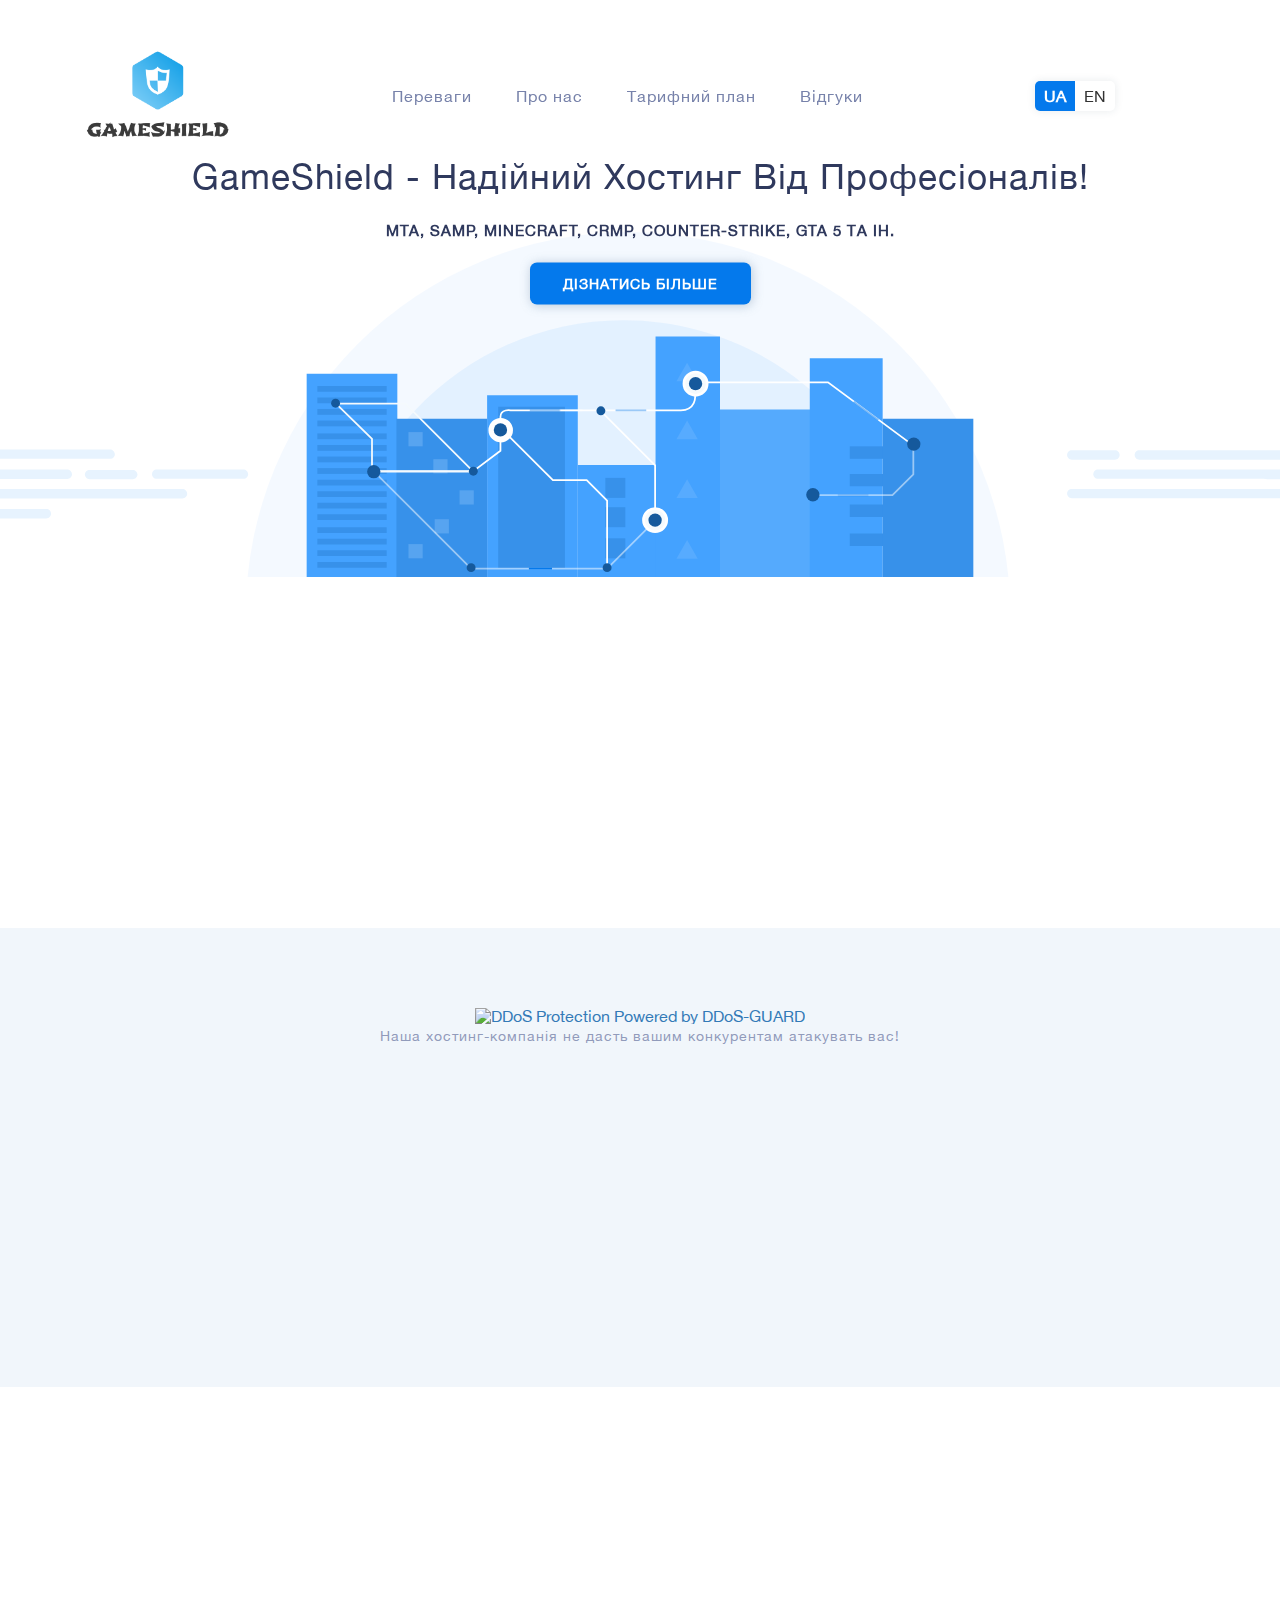
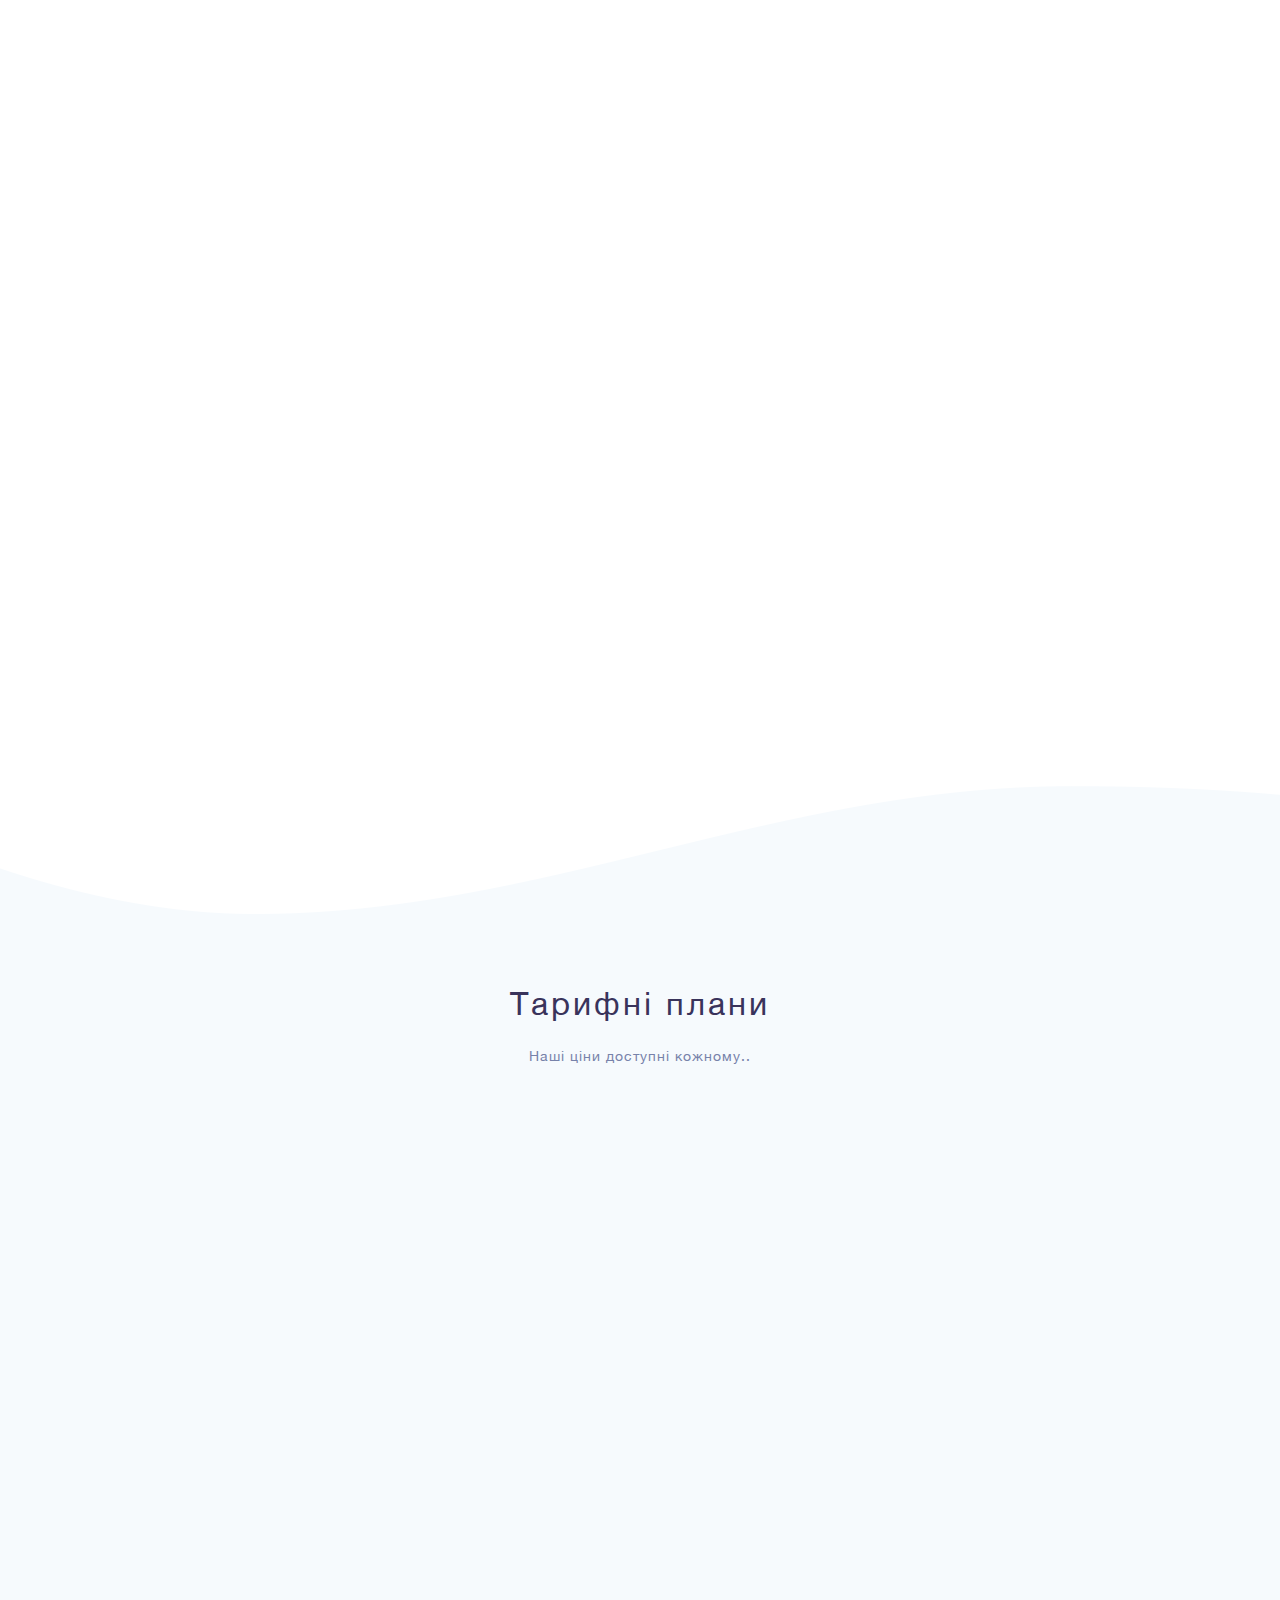
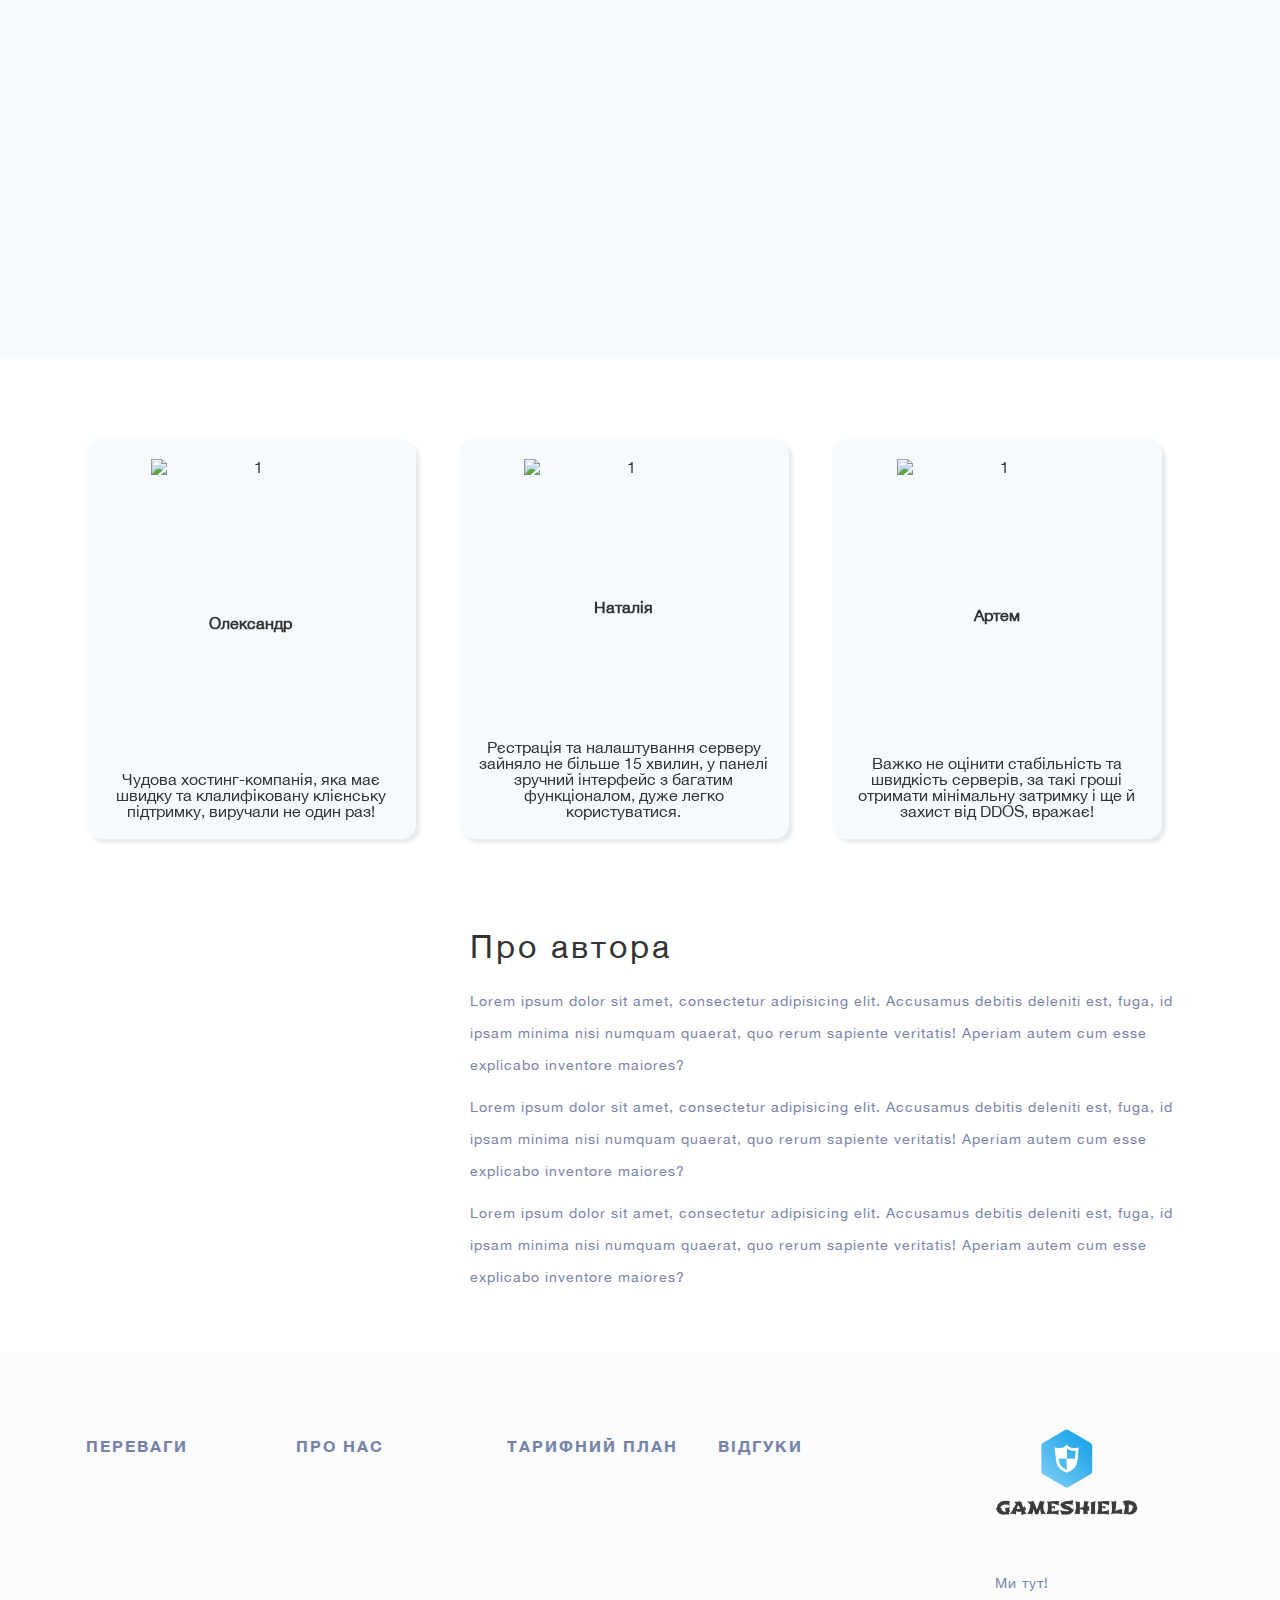
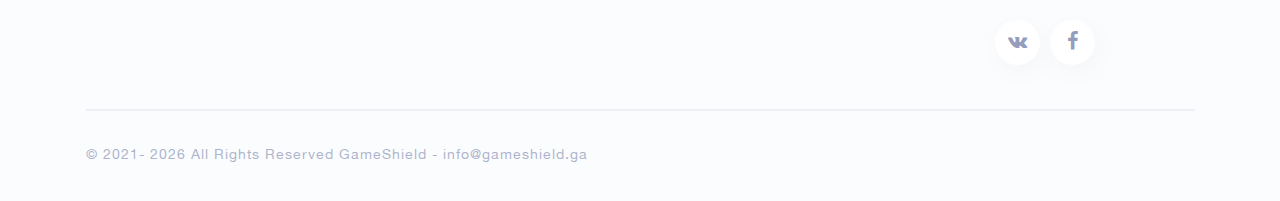
==== commit 54d6318d: "fixed images" ====
--- a/index.html
+++ b/index.html
@@ -32,7 +32,7 @@
                         <li><a class="i18n" href="#advantages">Переваги</a></li>
                         <li><a class="i18n" href="#aboutUs">Про нас</a></li>
                         <li><a class="i18n" href="#plan">Тарифний план</a></li>
-                        <li><a class="i18n" href="#plan">Відгуки</a></li>
+                        <li><a class="i18n" href="#reviews">Відгуки</a></li>
                     </ul>
                 </div>
                 <div class="col-md-2">
@@ -273,6 +273,46 @@
             </table>
         </div>
     </div>
+    <div id="reviews" class="reviews-wrapper">
+        <div class="container reviews">
+            <div class="reviews-slider owl-carousel owl-theme">
+                <div class="item">
+                    <div class="review-block-container">
+                        <img src="./assets/images/view-1.png" class="review-image" alt="1">
+                        <div class="review-name i18n">Олександр</div>
+                        <div class="review-text i18n">Чудова хостинг-компанія, яка має швидку та клалифіковану клієнську підтримку, виручали не один раз!</div>
+                    </div>
+                </div>
+                <div class="item">
+                    <div class="review-block-container">
+                        <img src="./assets/images/view-2.png" class="review-image" alt="1">
+                        <div class="review-name i18n">Наталія</div>
+                        <div class="review-text i18n">Рєстрація та налаштування серверу зайняло не більше 15 хвилин, у панелі зручний інтерфейс з багатим функціоналом, дуже легко користуватися.</div>
+                    </div>
+                </div>
+                <div class="item">
+                    <div class="review-block-container">
+                        <img src="./assets/images/view-3.png" class="review-image" alt="1">
+                        <div class="review-name i18n">Артем</div>
+                        <div class="review-text i18n">Важко не оцінити стабільність та швидкість серверів, за такі гроші отримати мінімальну затримку і ще й захист від DDOS, вражає!</div>
+                    </div>
+                </div>
+            </div>
+        </div>
+    </div>
+    <div class="about-author-wrapper">
+        <div class="container about-author">
+            <div class="col-md-4">
+                <img src="./assets/images/me.jpg" alt="">
+            </div>
+            <div class="col-md-8">
+                <h4 class="i18n">Про автора</h4>
+                <p>Lorem ipsum dolor sit amet, consectetur adipisicing elit. Accusamus debitis deleniti est, fuga, id ipsam minima nisi numquam quaerat, quo rerum sapiente veritatis! Aperiam autem cum esse explicabo inventore maiores?</p>
+                <p>Lorem ipsum dolor sit amet, consectetur adipisicing elit. Accusamus debitis deleniti est, fuga, id ipsam minima nisi numquam quaerat, quo rerum sapiente veritatis! Aperiam autem cum esse explicabo inventore maiores?</p>
+                <p>Lorem ipsum dolor sit amet, consectetur adipisicing elit. Accusamus debitis deleniti est, fuga, id ipsam minima nisi numquam quaerat, quo rerum sapiente veritatis! Aperiam autem cum esse explicabo inventore maiores?</p>
+            </div>
+        </div>
+    </div>
     <footer>
         <div class="container">
             <div class="widget-footer">
@@ -285,7 +325,7 @@
                 <a href="#plan" class="i18n">Тарифний план</a>
             </div><!--widget-footer-->
             <div class="widget-footer">
-                <a href="#plan" class="i18n">Відгуки</a>
+                <a href="#reviews" class="i18n">Відгуки</a>
             </div><!--widget-footer-->
             <div class="widget-footer last">
                 <a href="index.html"><img src="./assets/images/logo-light.png" alt="logo.png"></a>
@@ -399,6 +439,14 @@
         ["201.50$/Місяць", "201.50$/Month"],
         ["GameShield - Надсучасні методи захисту!", "GameShield - State-of-the-art protection methods!"],
         ["Витримаємо будь-яку DDOS атаку і забеспечимо стабільність вашого сервера.", "We will withstand any DDOS attack and ensure the stability of your server."],
+        ["Про автора", "About author"],
+        ["Олександр", "Alexander"],
+        ["Наталія", "Natalia"],
+        ["Артем", "Artem"],
+        ["Чудова хостинг-компанія, яка має швидку та клалифіковану клієнську підтримку, виручали не один раз!", "A great hosting company that has fast and qualified customer support has been rescued more than once!"],
+        ["Рєстрація та налаштування серверу зайняло не більше 15 хвилин, у панелі зручний інтерфейс з багатим функціоналом, дуже легко користуватися.", "Registration and configuration of the server took no more than 15 minutes, the panel has a user-friendly interface with rich functionality, very easy to use."],
+        ["Важко не оцінити стабільність та швидкість серверів, за такі гроші отримати мінімальну затримку і ще й захист від DDOS, вражає!", "It is difficult not to assess the stability and speed of servers, for such money to get a minimum delay and also protection against DDOS, impressive!"],
+        ["text", "Text"],
     ]
 
     function translatePage(lang) {
@@ -466,6 +514,24 @@
             e.preventDefault();
             $('html, body').animate({scrollTop: 0}, '300');
         });
+
+
+        $('.reviews-slider').owlCarousel({
+            loop:true,
+            margin:10,
+            nav:true,
+            responsive:{
+                0:{
+                    items:2
+                },
+                600:{
+                    items:2
+                },
+                1000:{
+                    items:3
+                }
+            }
+        })
     });
 </script>
 </body>
--- a/assets/css/style.css
+++ b/assets/css/style.css
@@ -3359,4 +3359,56 @@
 }
 .show{
   opacity: 1 !important;
+}
+
+
+
+
+
+.reviews-wrapper{
+  padding: 60px 0;
+}
+
+.review-block-container{
+  padding: 20px;
+  width: 330px;
+  height: 400px;
+  box-shadow: 4px 4px 3px 0 rgba(34, 60, 80, 0.1);
+  background: #f6fafd;
+  text-align: center;
+  display: flex;
+  flex-direction: column;
+  justify-content: space-between;
+  align-items: center;
+  border-radius: 15px;
+  margin: 20px 0;
+}
+
+.review-name{
+  font-weight: bold;
+  margin-bottom: 20px;
+}
+
+.review-image{
+  width: 100%;
+  max-width: 200px;
+  margin-bottom: 20px;
+}
+
+
+
+
+
+.about-author-wrapper{
+  padding: 10px 0;
+  margin-bottom: 40px;
+}
+
+.about-author h4{
+  margin-bottom: 20px;
+}
+
+.about-author p{
+  line-height: 32px;
+  margin-bottom: 10px;
 }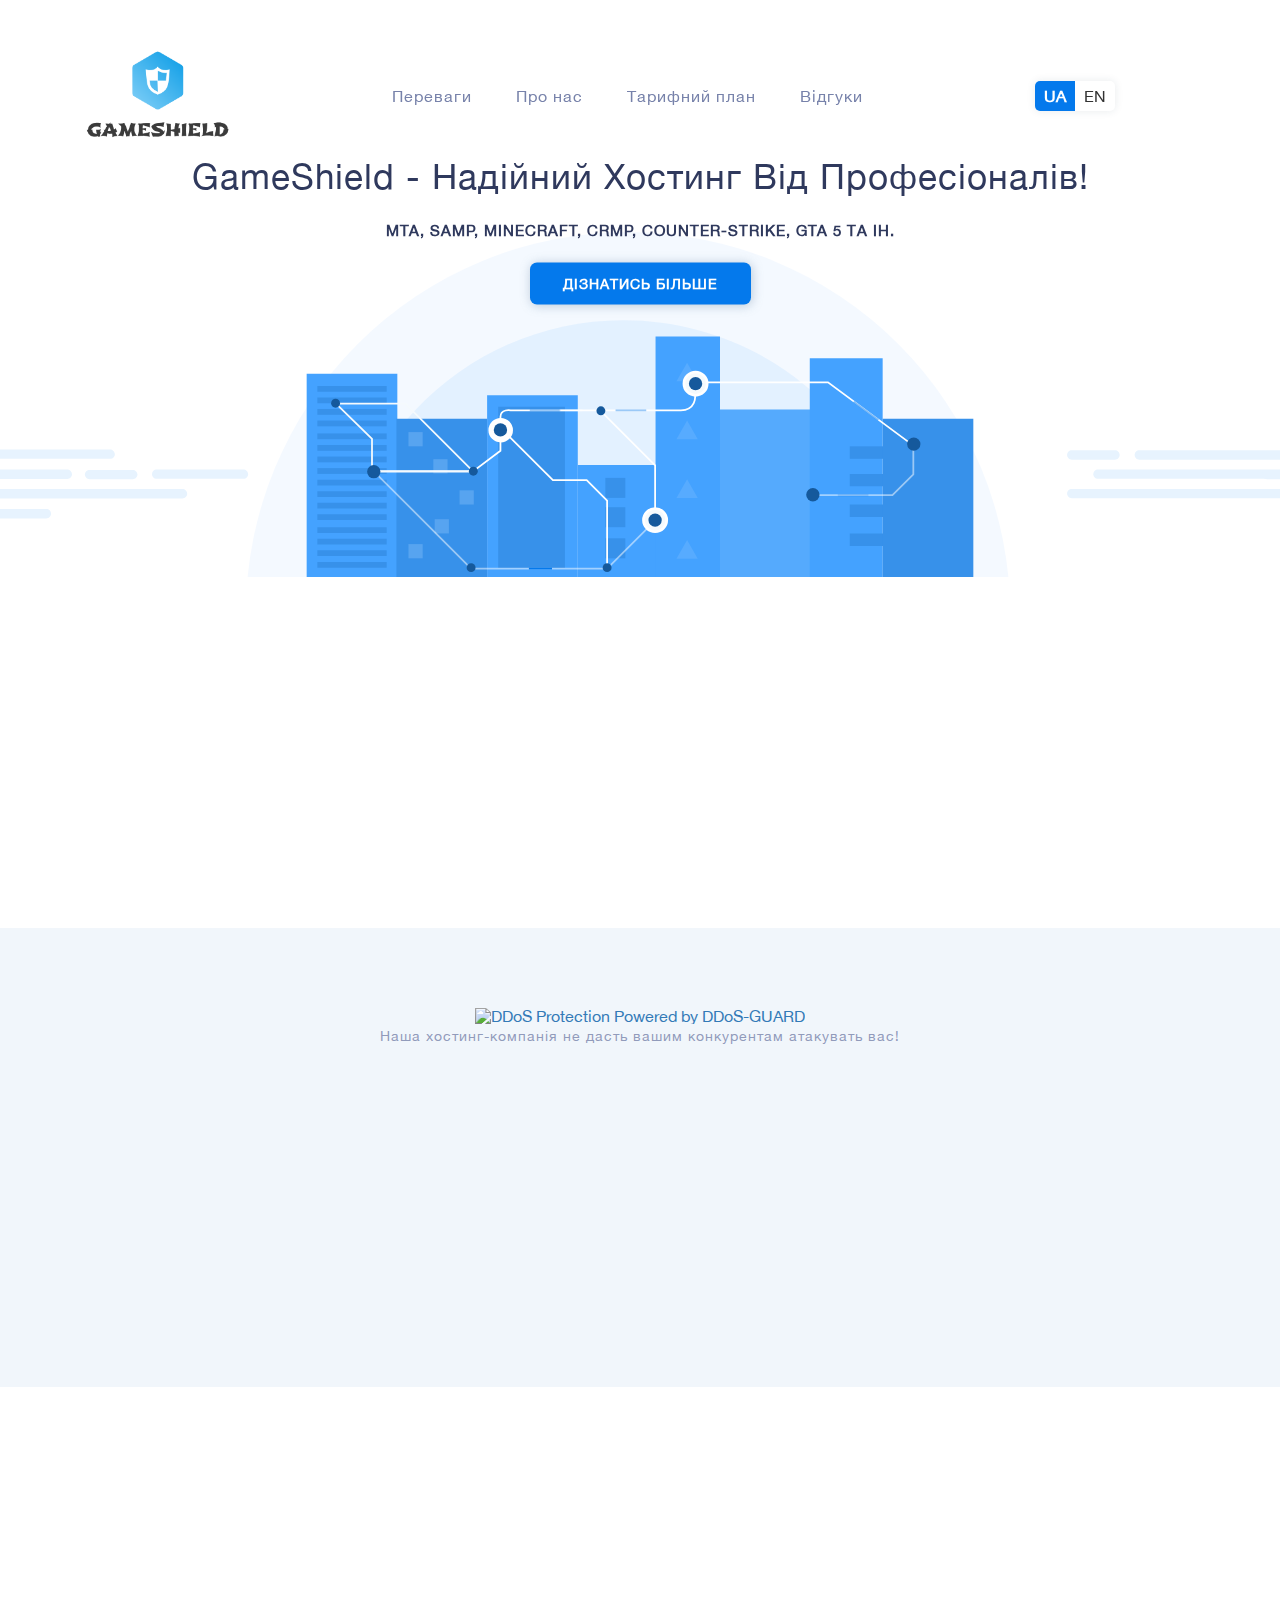
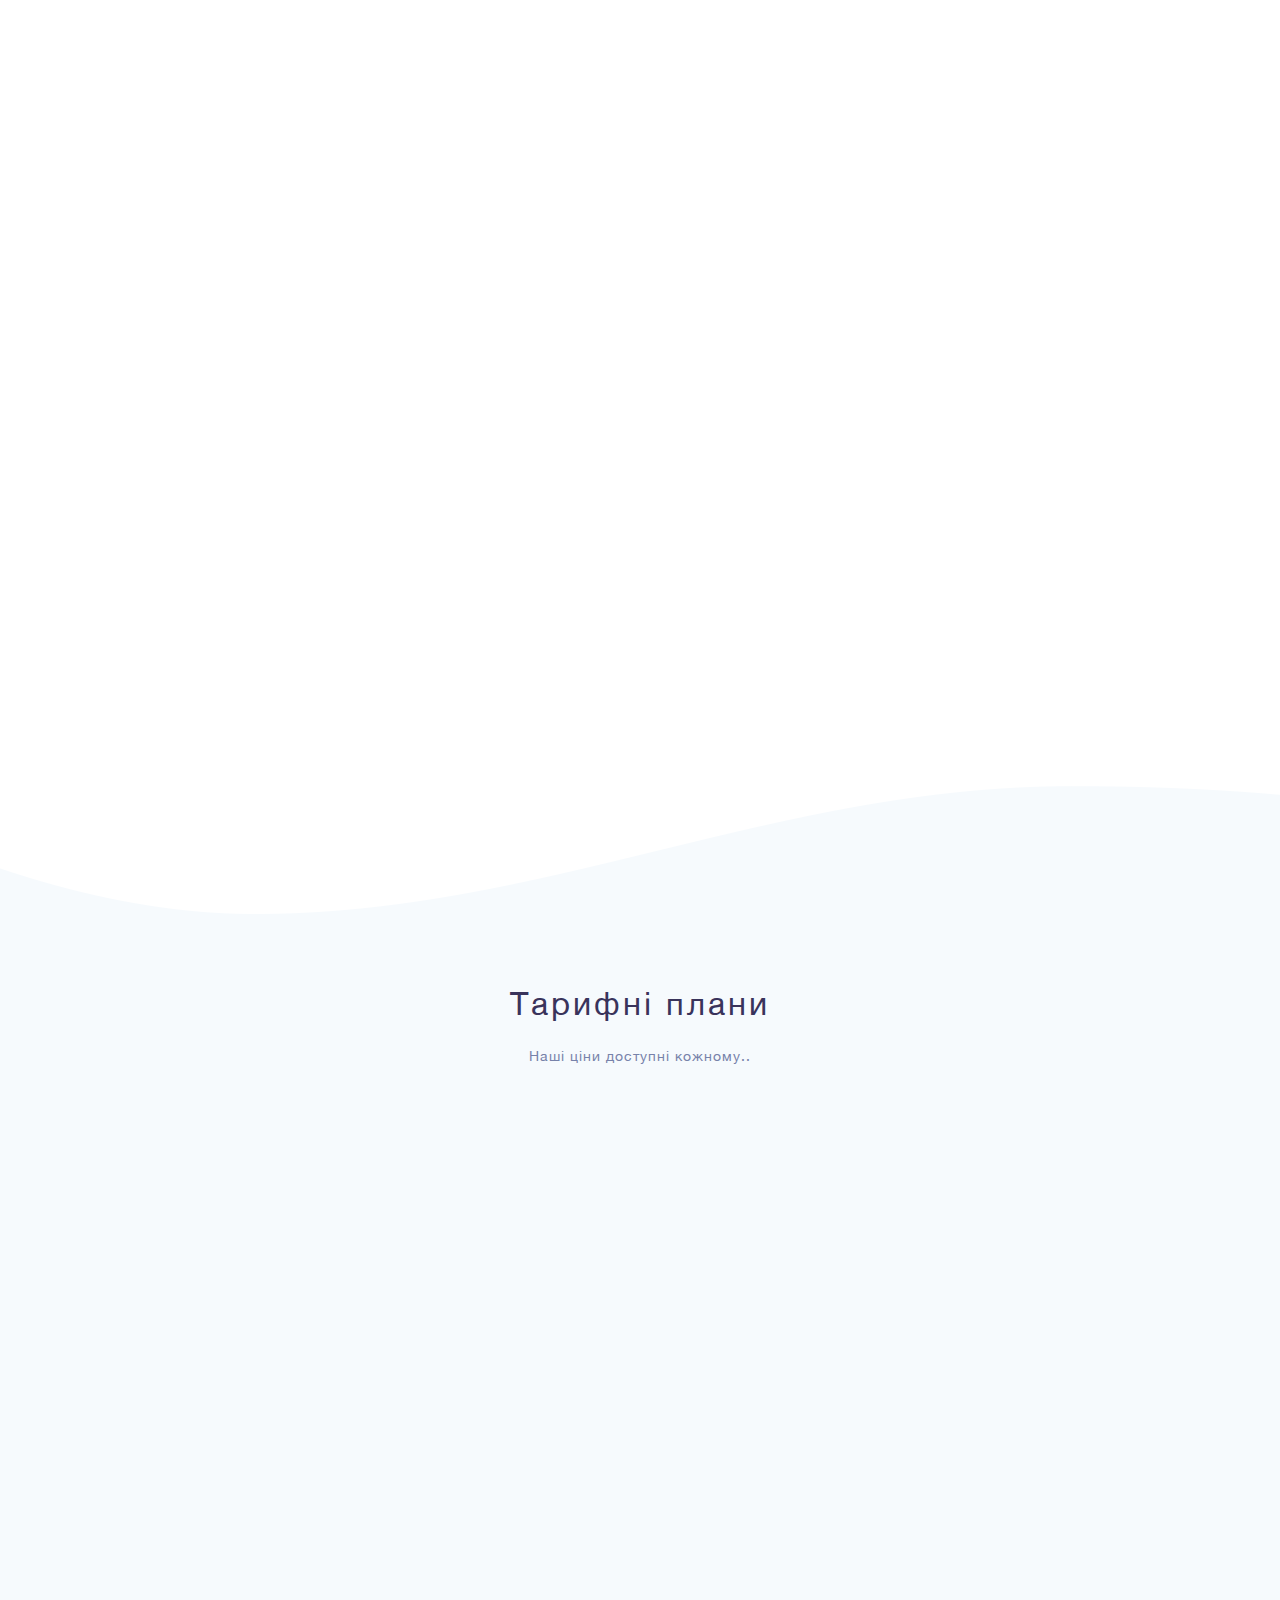
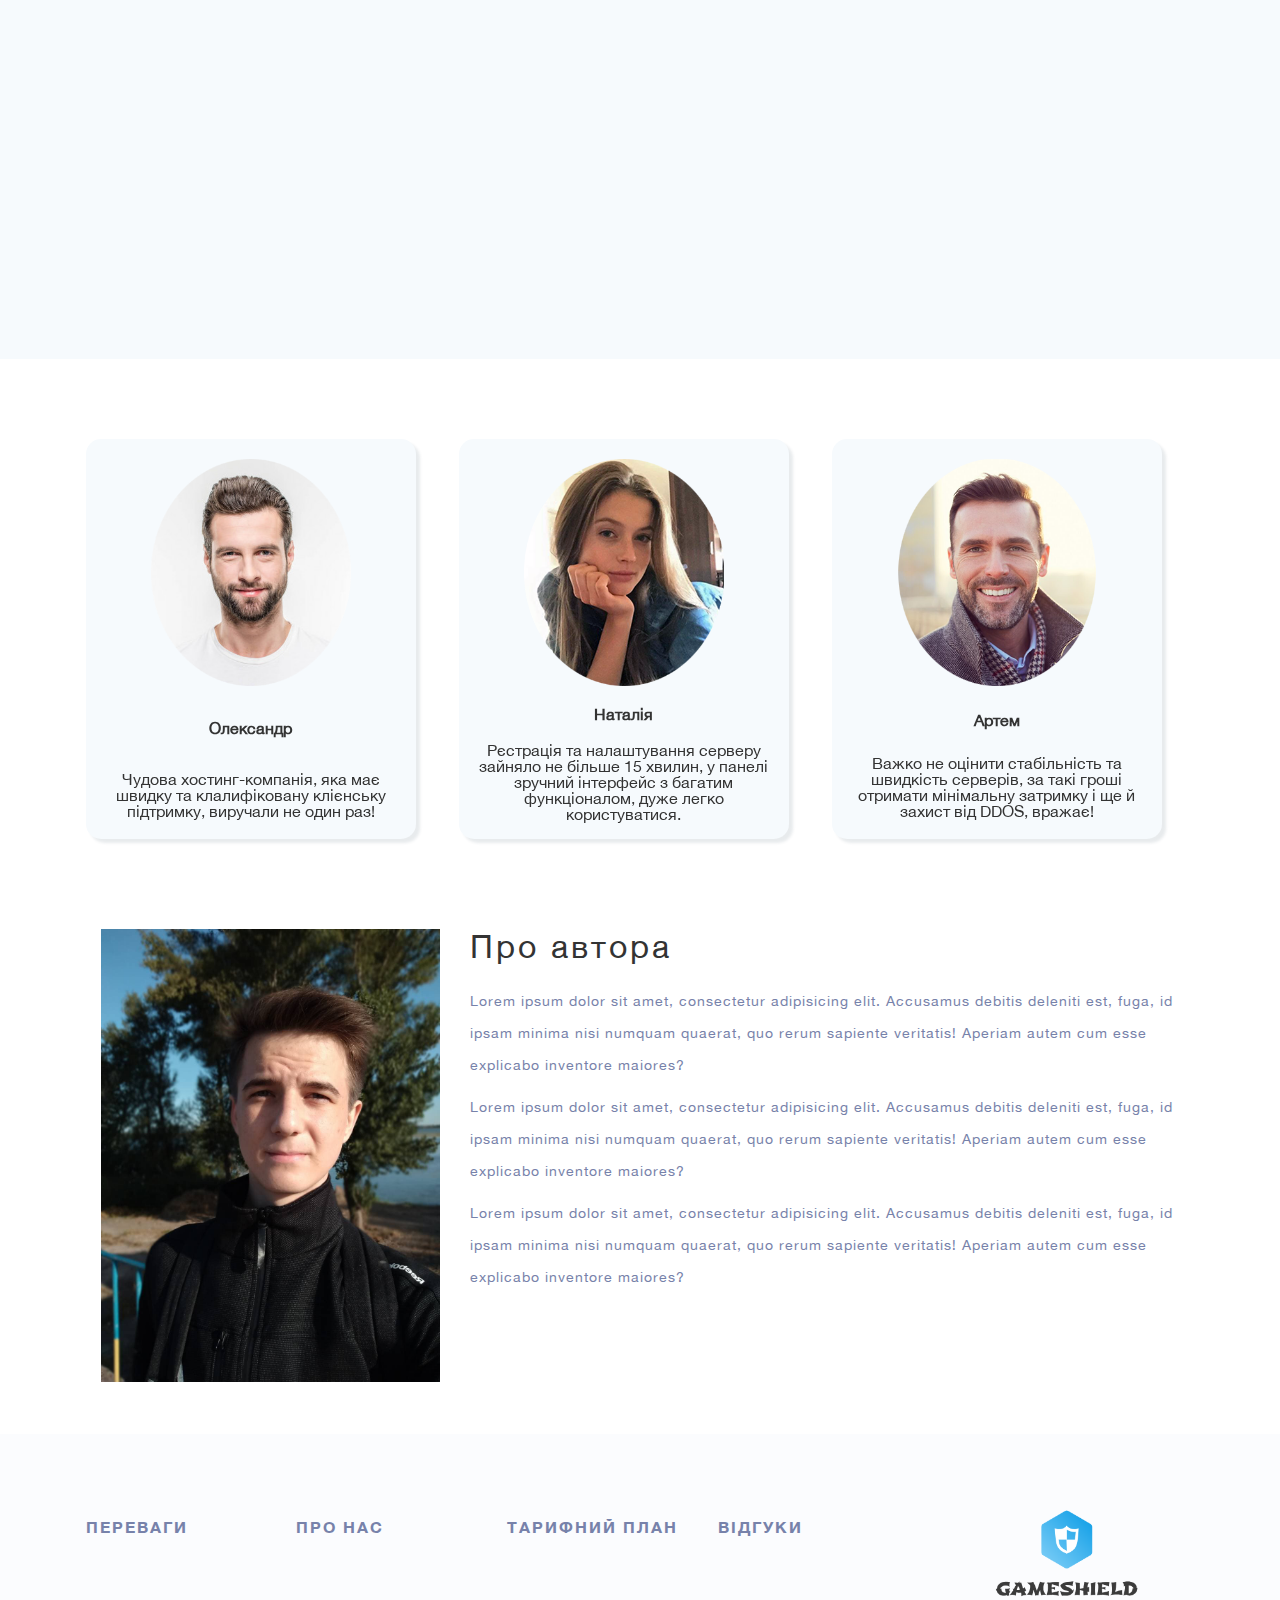
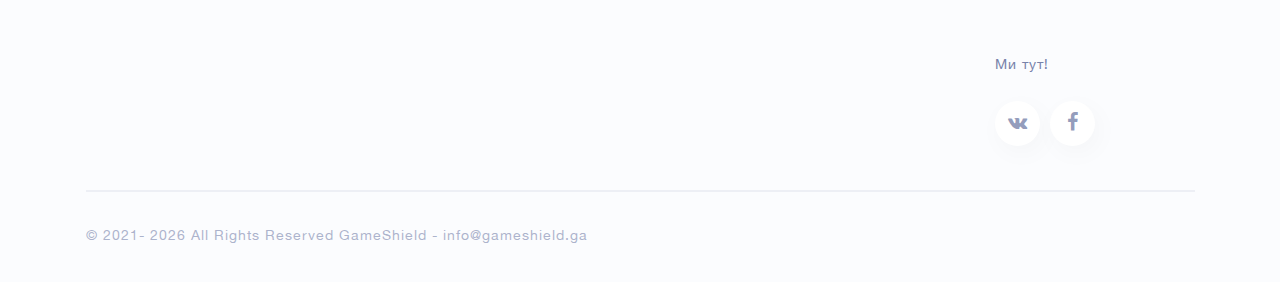
==== commit 00894ff2: "fixed images" ====
--- a/index.html
+++ b/index.html
@@ -1,11 +1,13 @@
 <!DOCTYPE html>
-<html lang="ru">
+<html lang="uk">
 <head>
     <meta charset="UTF-8">
     <title>GameShield - Надійний хостинг від професіоналів!</title>
     <meta http-equiv="X-UA-compatible" content="IE=edge">
     <meta name="viewport" content="width=device-width, initial-scale=1, shrink-to-fit=no">
     <meta name="format-detection" content="telephone=no">
+    <meta name="description" content="Хостинг компанія GameShield допоможе Вам та вашій команді отримати надійний та швидкий ігровий сервер, що здатний задовільнити усі ваші бажання!">
+    <meta name="keywords" content="хостинг, швидкий хостинг, надійний хостинг, сервер, ігровий сервер">
 
     <link rel="shortcut icon" href="/favicon.ico" type="image/x-icon"/>
     <link rel="apple-touch-icon" href="/favicon.ico"/>
@@ -52,7 +54,7 @@
                     <div class="logo">
                         <a href="/index.html"><img src="./assets/images/logo-light.png" alt="logo"></a>
                     </div><!--logo-->
-                    <ul class="menu panel-group" id="accordion" aria-multiselectable="true">
+                    <ul role="menu" class="menu panel-group" id="accordion" aria-multiselectable="true">
                         <li><a class="i18n" href="/index.html">Головна</a></li>
                         <li><a class="i18n" href="https://status.osmp.ga/">Статус хостингу</a></li>
                         <li><a class="i18n" href="https://my.osmp.ga/reviews/">Відгуки</a></li>
@@ -84,13 +86,13 @@
     </div>
     <div class="pricing-table animatedParent" id="advantages">
         <div class="container">
-            <center>
+            <div class="banner-ddos">
                 <!-- DDoS-GUARD.net banner-->
-                <a href="https://ddos-guard.net?affiliate=134498" title="DDoS Protection Powered by DDoS-GUARD"
+                <a href="https://ddos-guard.net?affiliate=134498" class="ddos-a" title="DDoS Protection Powered by DDoS-GUARD"
                    target="_blank"><img src="https://ddos-guard.net/images/logos/ddos-protection-long.png"
-                                        alt="DDoS Protection Powered by DDoS-GUARD" border="0" width="329" height="76"/></a>
+                                        alt="DDoS Protection Powered by DDoS-GUARD" width="329" height="76"/></a>
                 <!-- DDoS-GUARD.net banner-->
-            </center>
+            </div>
             <p class="i18n">Наша хостинг-компанія не дасть вашим конкурентам атакувать вас!</p>
             <div class="advantages-container container">
                 <div class="row">
@@ -351,7 +353,7 @@
 <script src="./assets/js/lib/counter.js"></script>
 <script src="./assets/js/main.js"></script>
 
-<script type="text/javascript" id="cookieinfo"
+<script id="cookieinfo"
         src="//cookieinfoscript.com/js/cookieinfo.min.js"
         data-bg="#645862"
         data-fg="#FFFFFF"
--- a/assets/css/style.css
+++ b/assets/css/style.css
@@ -3398,6 +3398,15 @@
 
 
 
+.banner-ddos{
+  text-align: center;
+}
+
+.ddos-a{
+  border: 0;
+}
+
+
 
 .about-author-wrapper{
   padding: 10px 0;
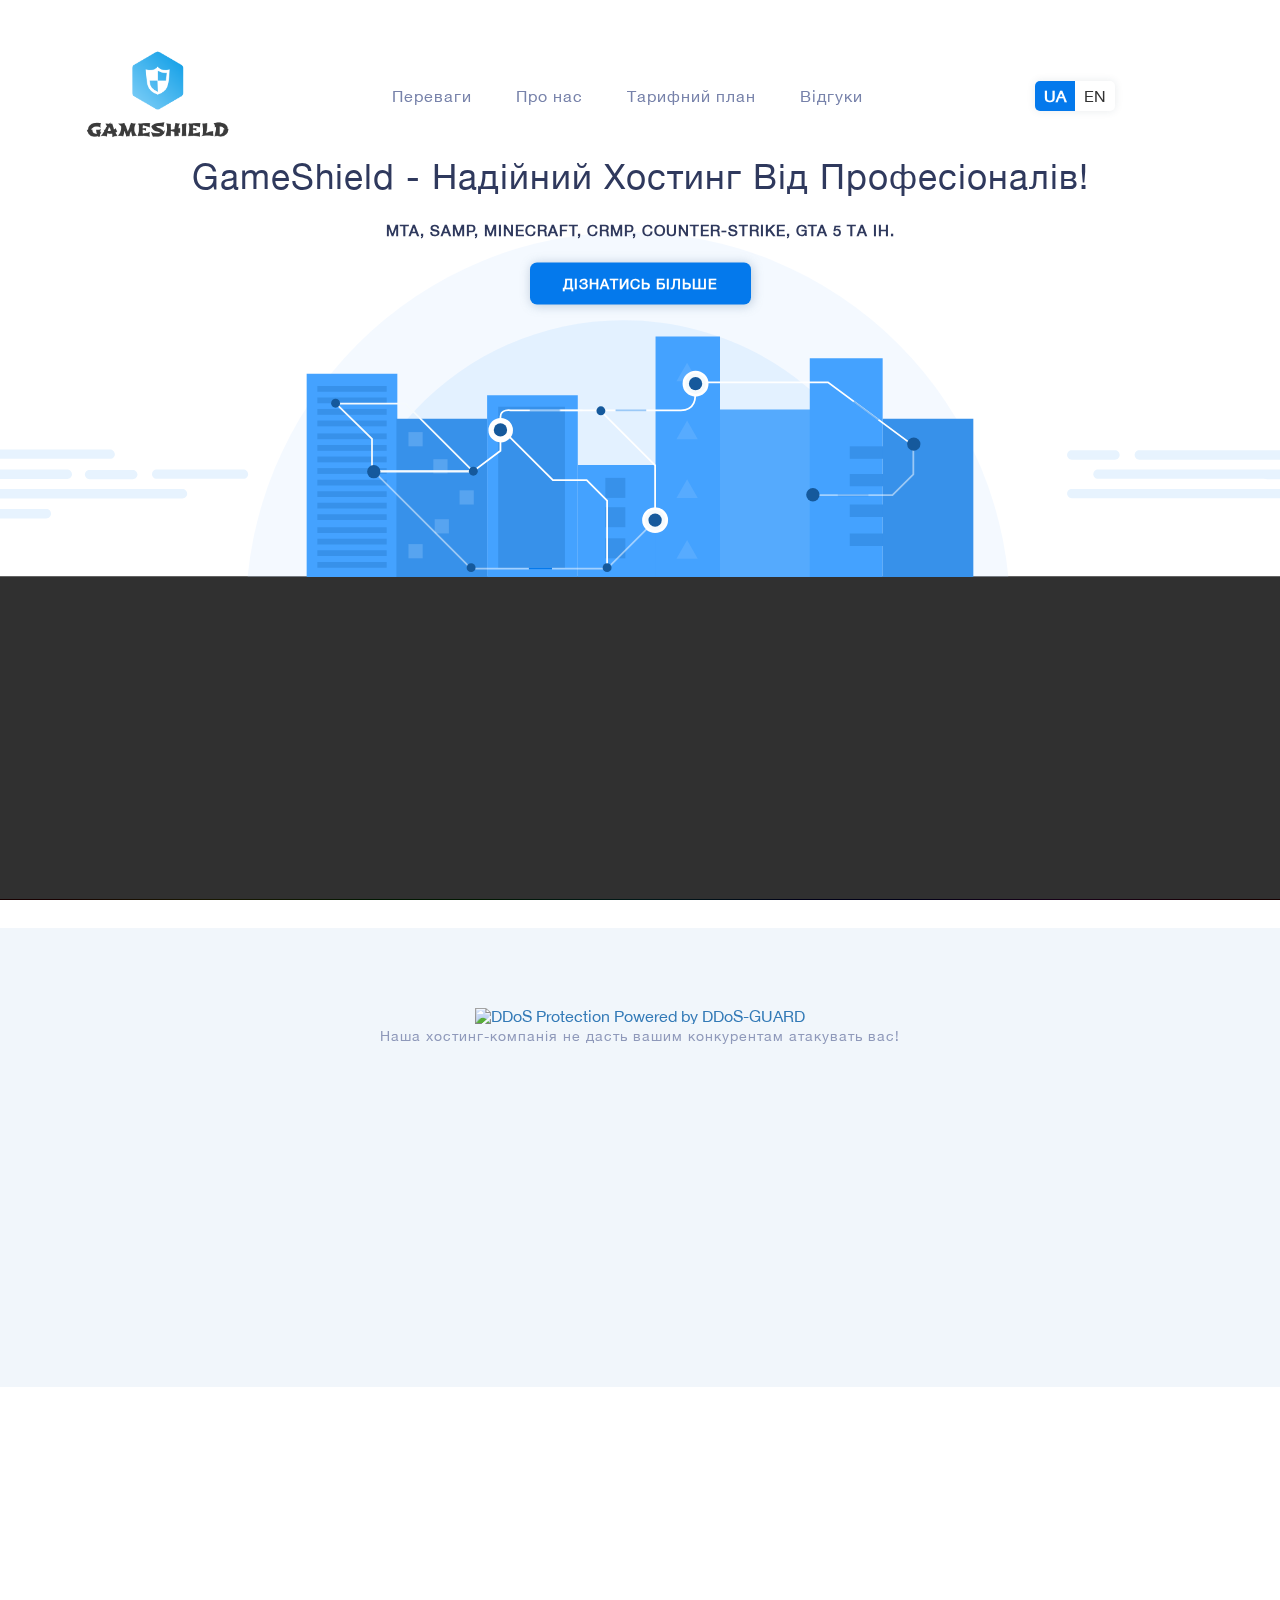
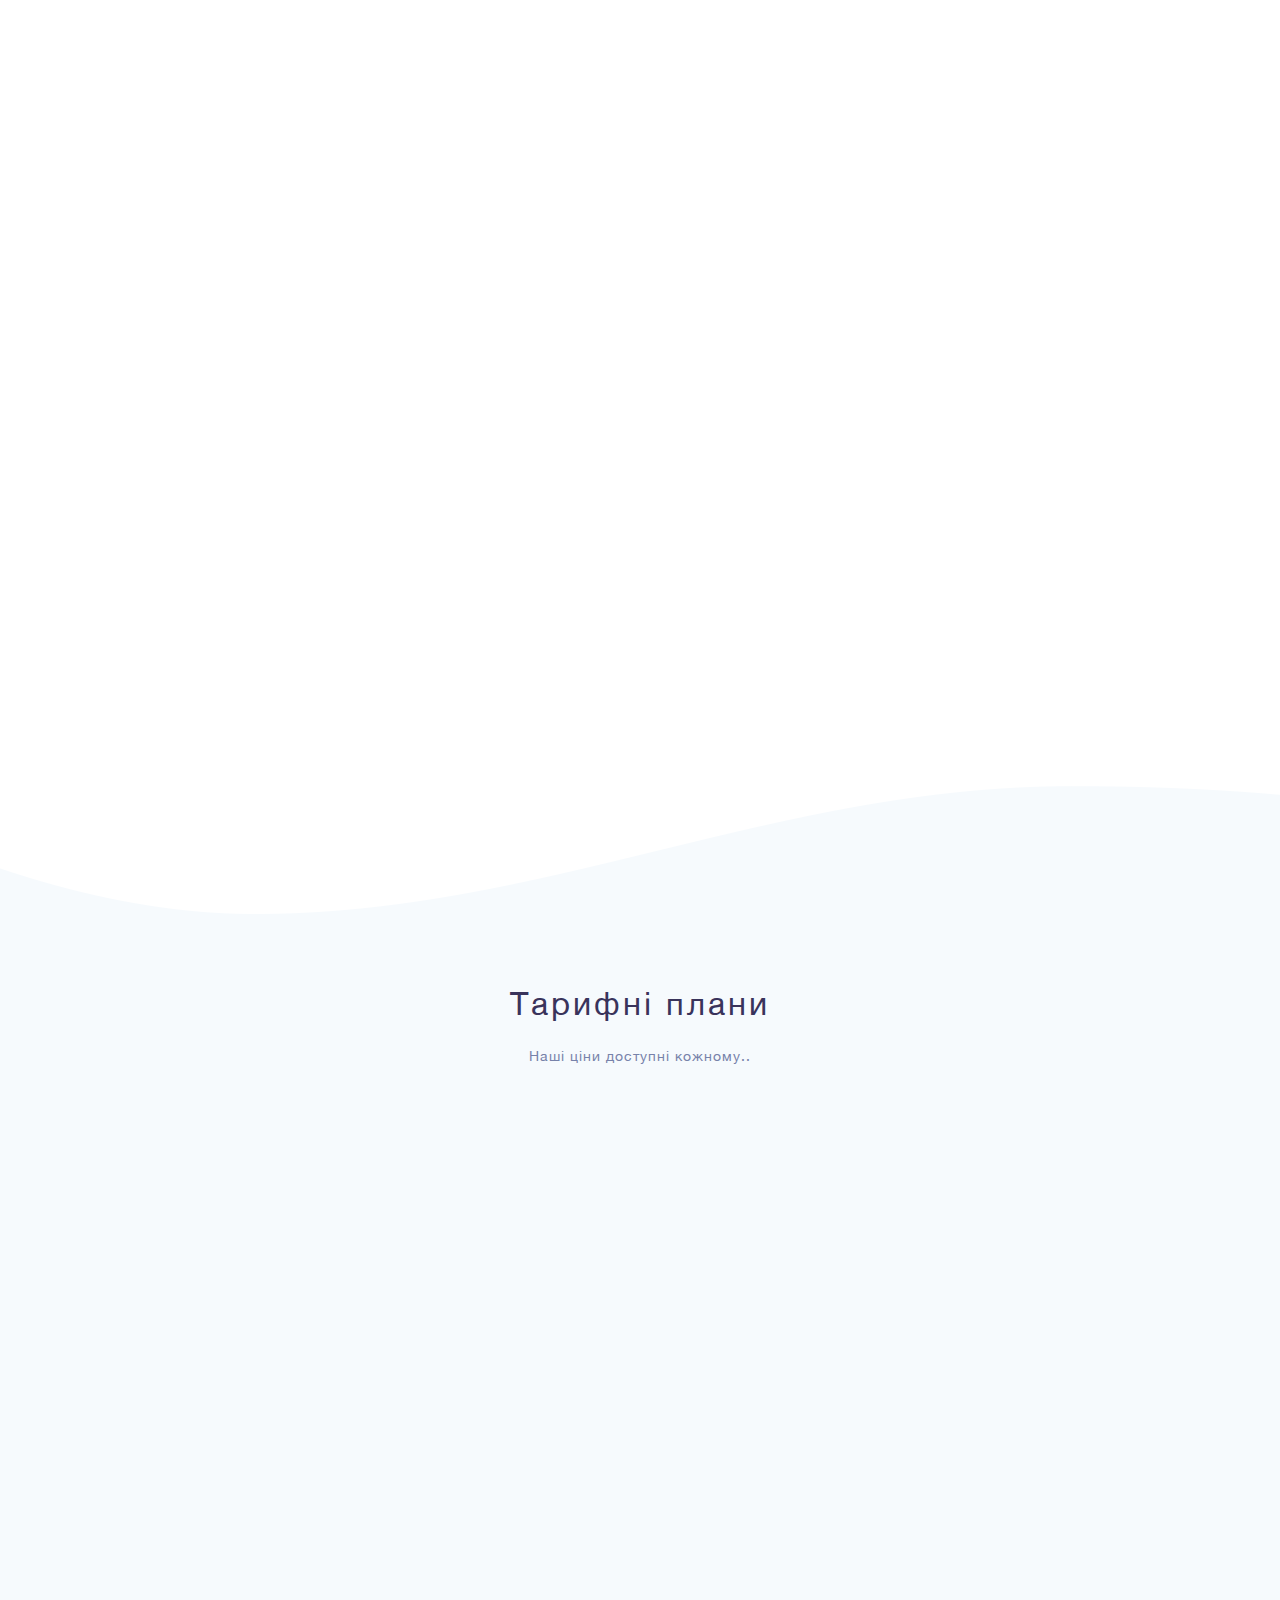
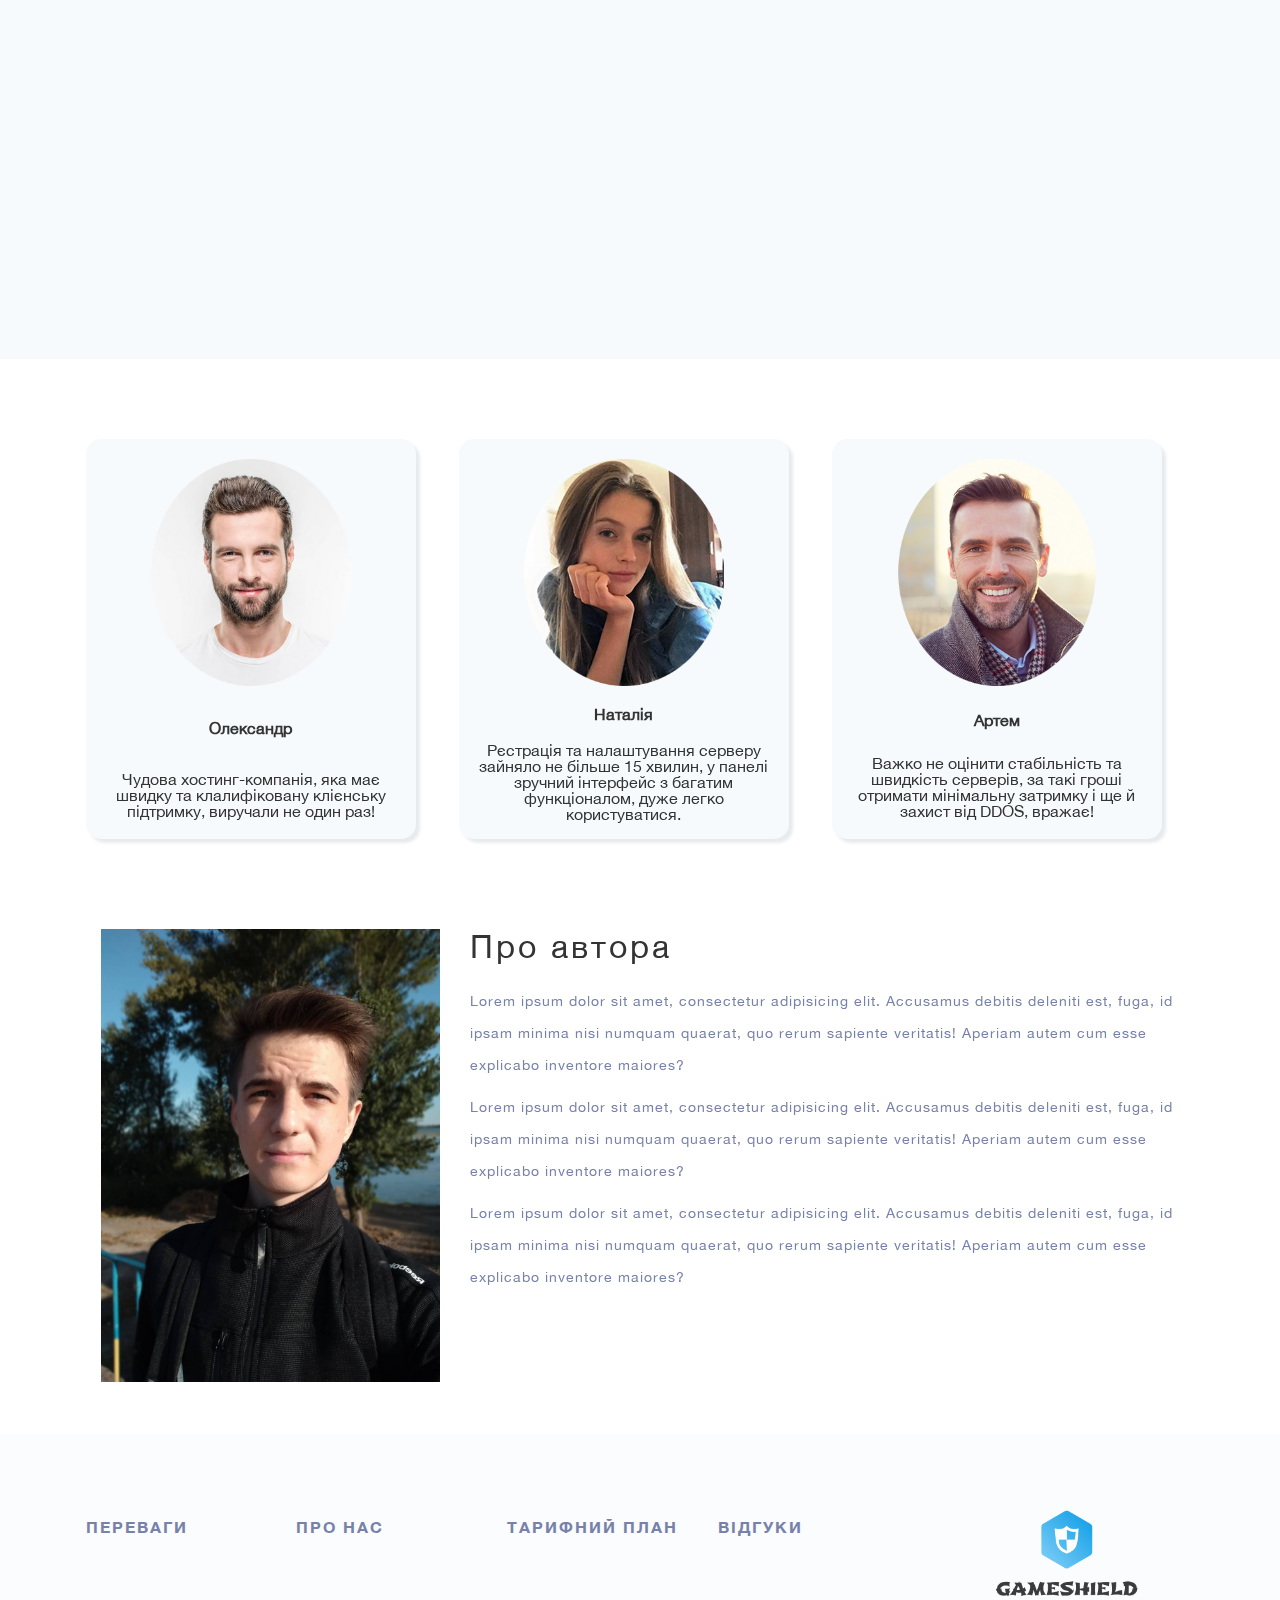
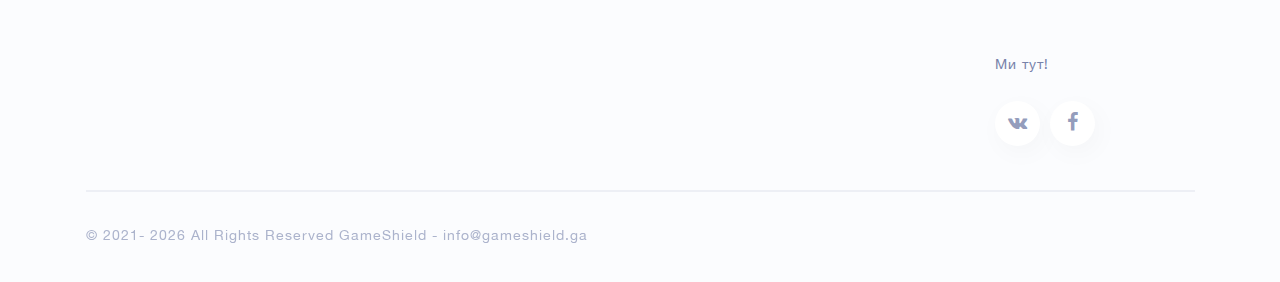
==== commit 79b38d99: "fixed images" ====
--- a/index.html
+++ b/index.html
@@ -6,8 +6,10 @@
     <meta http-equiv="X-UA-compatible" content="IE=edge">
     <meta name="viewport" content="width=device-width, initial-scale=1, shrink-to-fit=no">
     <meta name="format-detection" content="telephone=no">
-    <meta name="description" content="Хостинг компанія GameShield допоможе Вам та вашій команді отримати надійний та швидкий ігровий сервер, що здатний задовільнити усі ваші бажання!">
+    <meta name="description"
+          content="Хостинг компанія GameShield допоможе Вам та вашій команді отримати надійний та швидкий ігровий сервер, що здатний задовільнити усі ваші бажання!">
     <meta name="keywords" content="хостинг, швидкий хостинг, надійний хостинг, сервер, ігровий сервер">
+    <meta name="yandex-verification" content="241bbf586a9148a6"/>
 
     <link rel="shortcut icon" href="/favicon.ico" type="image/x-icon"/>
     <link rel="apple-touch-icon" href="/favicon.ico"/>
@@ -20,6 +22,10 @@
     <link rel="stylesheet" type="text/css" href="./assets/css/responsive.css">
 </head>
 <body>
+
+<canvas id=c></canvas>
+<canvas id=bg></canvas>
+
 <a id="button-up"></a>
 <div class="wrapper">
     <header class="transparent">
@@ -54,7 +60,7 @@
                     <div class="logo">
                         <a href="/index.html"><img src="./assets/images/logo-light.png" alt="logo"></a>
                     </div><!--logo-->
-                    <ul role="menu" class="menu panel-group" id="accordion" aria-multiselectable="true">
+                    <ul role="menu" class="menu panel-group" id="accordion">
                         <li><a class="i18n" href="/index.html">Головна</a></li>
                         <li><a class="i18n" href="https://status.osmp.ga/">Статус хостингу</a></li>
                         <li><a class="i18n" href="https://my.osmp.ga/reviews/">Відгуки</a></li>
@@ -88,7 +94,8 @@
         <div class="container">
             <div class="banner-ddos">
                 <!-- DDoS-GUARD.net banner-->
-                <a href="https://ddos-guard.net?affiliate=134498" class="ddos-a" title="DDoS Protection Powered by DDoS-GUARD"
+                <a href="https://ddos-guard.net?affiliate=134498" class="ddos-a"
+                   title="DDoS Protection Powered by DDoS-GUARD"
                    target="_blank"><img src="https://ddos-guard.net/images/logos/ddos-protection-long.png"
                                         alt="DDoS Protection Powered by DDoS-GUARD" width="329" height="76"/></a>
                 <!-- DDoS-GUARD.net banner-->
@@ -107,7 +114,8 @@
                         <img style="width: 50px;" src="./assets/images/reliability.svg" alt="security-light">
                         <div class="text">
                             <h4 class="i18n">Надійність</h4>
-                            <p class="i18n">Регулярні автоматичні Бекапи, резервне живлення та команда профессіоналів</p>
+                            <p class="i18n">Регулярні автоматичні Бекапи, резервне живлення та команда
+                                профессіоналів</p>
                         </div>
                     </div>
                 </div>
@@ -136,7 +144,8 @@
             <ul>
                 <li>
                     <h6 class="i18n">Якість серверів</h6>
-                    <p class="i18n">Безперервна робота серверів та резервування даних гарантнують стабільність та надійність.</p>
+                    <p class="i18n">Безперервна робота серверів та резервування даних гарантнують стабільність та
+                        надійність.</p>
                 </li>
                 <li class="right">
                     <h6 class="i18n">Зручная система оплати</h6>
@@ -158,9 +167,15 @@
         <div class="row">
             <div class="col-md-6 col-5">
                 <h3 class="animated bounceInUp delay-250 i18n">Трохи про нас</h3>
-                <p class="animated bounceInUp delay-250 i18n">Компанія GameShield предоставляє послуги ігрового хостингу, його можно класифікувати як хостинг ігрових серверів – це розміщення і запуск ігрового серверу, на потугах нашої платформи, яка є апаратним і програмним комплексом послуг. Апаратна частина — це обладнання, на якому процює все програмне забеспечення, тобто сайт, панель управління і управління ігровим сервером.</p>
+                <p class="animated bounceInUp delay-250 i18n">Компанія GameShield предоставляє послуги ігрового
+                    хостингу, його можно класифікувати як хостинг ігрових серверів – це розміщення і запуск ігрового
+                    серверу, на потугах нашої платформи, яка є апаратним і програмним комплексом послуг. Апаратна
+                    частина — це обладнання, на якому процює все програмне забеспечення, тобто сайт, панель управління і
+                    управління ігровим сервером.</p>
                 <h3 class="animated bounceInUp delay-750 i18n">Інтеграція</h3>
-                <p class="animated bounceInUp delay-750 i18n">Наша хостинг-компанія вже возаємодіє з багатьма корпоративними гігантами і представляє широкий спектр додаткових послуг та інтеграцій на будь-який смак!</p>
+                <p class="animated bounceInUp delay-750 i18n">Наша хостинг-компанія вже возаємодіє з багатьма
+                    корпоративними гігантами і представляє широкий спектр додаткових послуг та інтеграцій на будь-який
+                    смак!</p>
             </div>
             <div class="col-md-5 text-left animated bounceInRight">
                 <img src="./assets/images/server-block.svg" alt="server-block">
@@ -282,21 +297,27 @@
                     <div class="review-block-container">
                         <img src="./assets/images/view-1.png" class="review-image" alt="1">
                         <div class="review-name i18n">Олександр</div>
-                        <div class="review-text i18n">Чудова хостинг-компанія, яка має швидку та клалифіковану клієнську підтримку, виручали не один раз!</div>
+                        <div class="review-text i18n">Чудова хостинг-компанія, яка має швидку та клалифіковану клієнську
+                            підтримку, виручали не один раз!
+                        </div>
                     </div>
                 </div>
                 <div class="item">
                     <div class="review-block-container">
                         <img src="./assets/images/view-2.png" class="review-image" alt="1">
                         <div class="review-name i18n">Наталія</div>
-                        <div class="review-text i18n">Рєстрація та налаштування серверу зайняло не більше 15 хвилин, у панелі зручний інтерфейс з багатим функціоналом, дуже легко користуватися.</div>
+                        <div class="review-text i18n">Рєстрація та налаштування серверу зайняло не більше 15 хвилин, у
+                            панелі зручний інтерфейс з багатим функціоналом, дуже легко користуватися.
+                        </div>
                     </div>
                 </div>
                 <div class="item">
                     <div class="review-block-container">
                         <img src="./assets/images/view-3.png" class="review-image" alt="1">
                         <div class="review-name i18n">Артем</div>
-                        <div class="review-text i18n">Важко не оцінити стабільність та швидкість серверів, за такі гроші отримати мінімальну затримку і ще й захист від DDOS, вражає!</div>
+                        <div class="review-text i18n">Важко не оцінити стабільність та швидкість серверів, за такі гроші
+                            отримати мінімальну затримку і ще й захист від DDOS, вражає!
+                        </div>
                     </div>
                 </div>
             </div>
@@ -309,9 +330,15 @@
             </div>
             <div class="col-md-8">
                 <h4 class="i18n">Про автора</h4>
-                <p>Lorem ipsum dolor sit amet, consectetur adipisicing elit. Accusamus debitis deleniti est, fuga, id ipsam minima nisi numquam quaerat, quo rerum sapiente veritatis! Aperiam autem cum esse explicabo inventore maiores?</p>
-                <p>Lorem ipsum dolor sit amet, consectetur adipisicing elit. Accusamus debitis deleniti est, fuga, id ipsam minima nisi numquam quaerat, quo rerum sapiente veritatis! Aperiam autem cum esse explicabo inventore maiores?</p>
-                <p>Lorem ipsum dolor sit amet, consectetur adipisicing elit. Accusamus debitis deleniti est, fuga, id ipsam minima nisi numquam quaerat, quo rerum sapiente veritatis! Aperiam autem cum esse explicabo inventore maiores?</p>
+                <p>Lorem ipsum dolor sit amet, consectetur adipisicing elit. Accusamus debitis deleniti est, fuga, id
+                    ipsam minima nisi numquam quaerat, quo rerum sapiente veritatis! Aperiam autem cum esse explicabo
+                    inventore maiores?</p>
+                <p>Lorem ipsum dolor sit amet, consectetur adipisicing elit. Accusamus debitis deleniti est, fuga, id
+                    ipsam minima nisi numquam quaerat, quo rerum sapiente veritatis! Aperiam autem cum esse explicabo
+                    inventore maiores?</p>
+                <p>Lorem ipsum dolor sit amet, consectetur adipisicing elit. Accusamus debitis deleniti est, fuga, id
+                    ipsam minima nisi numquam quaerat, quo rerum sapiente veritatis! Aperiam autem cum esse explicabo
+                    inventore maiores?</p>
             </div>
         </div>
     </div>
@@ -492,6 +519,11 @@
         translatePage(LANG);
     });
 
+
+    $(document).on("click", ".lang-click", function (e) {
+        alert("Ви змінили мову!");
+    });
+
     document.querySelectorAll('a[href^="#"]').forEach(anchor => {
         anchor.addEventListener('click', function (e) {
             e.preventDefault();
@@ -519,18 +551,18 @@
 
 
         $('.reviews-slider').owlCarousel({
-            loop:true,
-            margin:10,
-            nav:true,
-            responsive:{
-                0:{
-                    items:2
+            loop: true,
+            margin: 10,
+            nav: true,
+            responsive: {
+                0: {
+                    items: 2
                 },
-                600:{
-                    items:2
+                600: {
+                    items: 2
                 },
-                1000:{
-                    items:3
+                1000: {
+                    items: 3
                 }
             }
         })
--- a/assets/css/style.css
+++ b/assets/css/style.css
@@ -3420,4 +3420,152 @@
 .about-author p{
   line-height: 32px;
   margin-bottom: 10px;
+}
+
+
+
+
+
+
+
+
+
+
+
+
+.main{
+  margin-top: 15%;
+}
+
+.st0{fill:#fff}
+.st2{fill:#5d89af}
+.st3{fill:#709abf}
+.st4,.st6{
+  fill:#fff;
+  stroke:#b3dcdf;
+  stroke-miterlimit:10
+}
+.st6{
+  stroke:#5d89af;
+  stroke-width:2
+}
+.st7,.st8,.st9{
+  stroke:#709abf;
+  stroke-miterlimit:10
+}
+
+.st7{
+  stroke-width:5;
+  stroke-linecap:round;
+  fill:none
+}
+.st8,.st9{
+  fill:#fff
+}
+.st9{
+  fill:none
+}
+.st10{
+
+}
+
+#cloud1{
+  animation: cloud003 15s linear infinite;
+}
+
+#cloud2{
+  animation: cloud002 25s linear infinite;
+}
+
+#cloud3{
+  animation: cloud003 20s linear infinite;
+}
+
+#cloud4{
+  animation: float 4s linear infinite;
+}
+
+#cloud5{
+  animation: float 8s linear infinite;
+}
+
+#cloud7{
+  animation: float 5s linear infinite;
+}
+
+#tracks{
+  animation: slide 650ms linear infinite;
+}
+
+#bumps{
+  animation: land 10000ms linear infinite;
+}
+
+@keyframes jig {
+  0% { transform: translateY(0px); }
+  50% { transform: translateY(1px); }
+  100% { transform: translateY(0px); }
+}
+
+#car-layers{
+  animation: jig 0.35s linear infinite;
+}
+
+@keyframes land {
+  from { transform: translateX(0); }
+  to { transform: translateX(1000px); }
+}
+
+
+@keyframes slide {
+  from { transform: translateX(0px); }
+  to { transform: translateX(100px); }
+}
+
+/* @keyframes cloudFloat {
+  0% { transform: translateX(0) translateY(3px); }
+  100% { transform: translateX(1000px) translateY(0); }
+} */
+
+@keyframes cloud001 {
+  0% { transform: translateX(-1000px) translateY(3px); }
+  100% { transform: translateX(1000px) translateY(0); }
+}
+
+@keyframes cloud002 {
+  0% { transform: translateX(-1000px) translateY(3px); }
+  100% { transform: translateX(1000px) translateY(0); }
+}
+
+@keyframes cloud003 {
+  0% { transform: translateX(-1000px) translateY(3px); }
+  100% { transform: translateX(1000px) translateY(0); }
+}
+
+@keyframes float {
+  0% { transform: translateY(0px) translateX(0); }
+  50% { transform: translateY(8px) translateX(5px); }
+  100% { transform: translateY(0px) translateX(0); }
+}
+
+#bracefront, #braceback{
+  animation: braces 1s linear infinite;
+}
+
+@keyframes braces {
+  0% { transform: translateX(-2px); }
+  25% { transform: translateX(3px); }
+  50% { transform: translateX(-2px); }
+  75% { transform: translateX(3px); }
+  100% { transform: translateX(-2px); }
+}
+
+
+
+
+
+
+canvas {
+  position:absolute;
+  top:0; left:0;
 }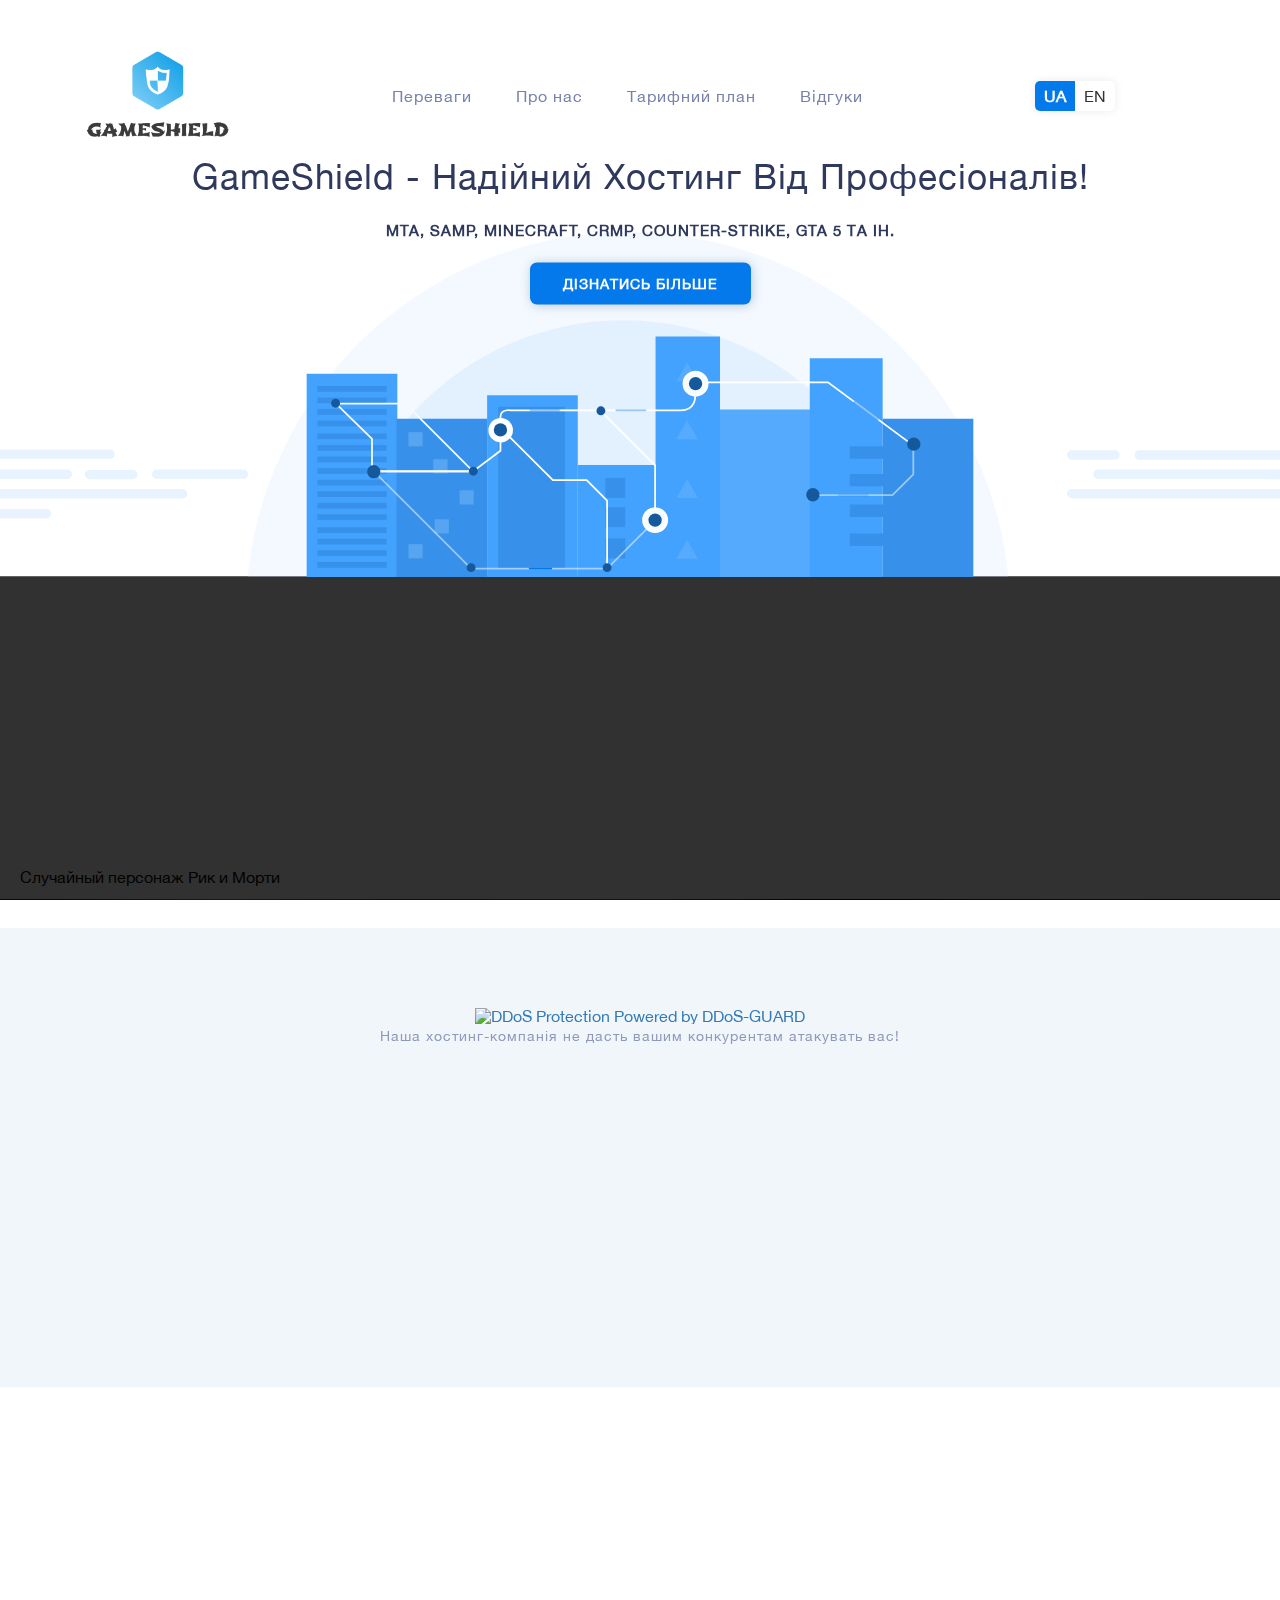
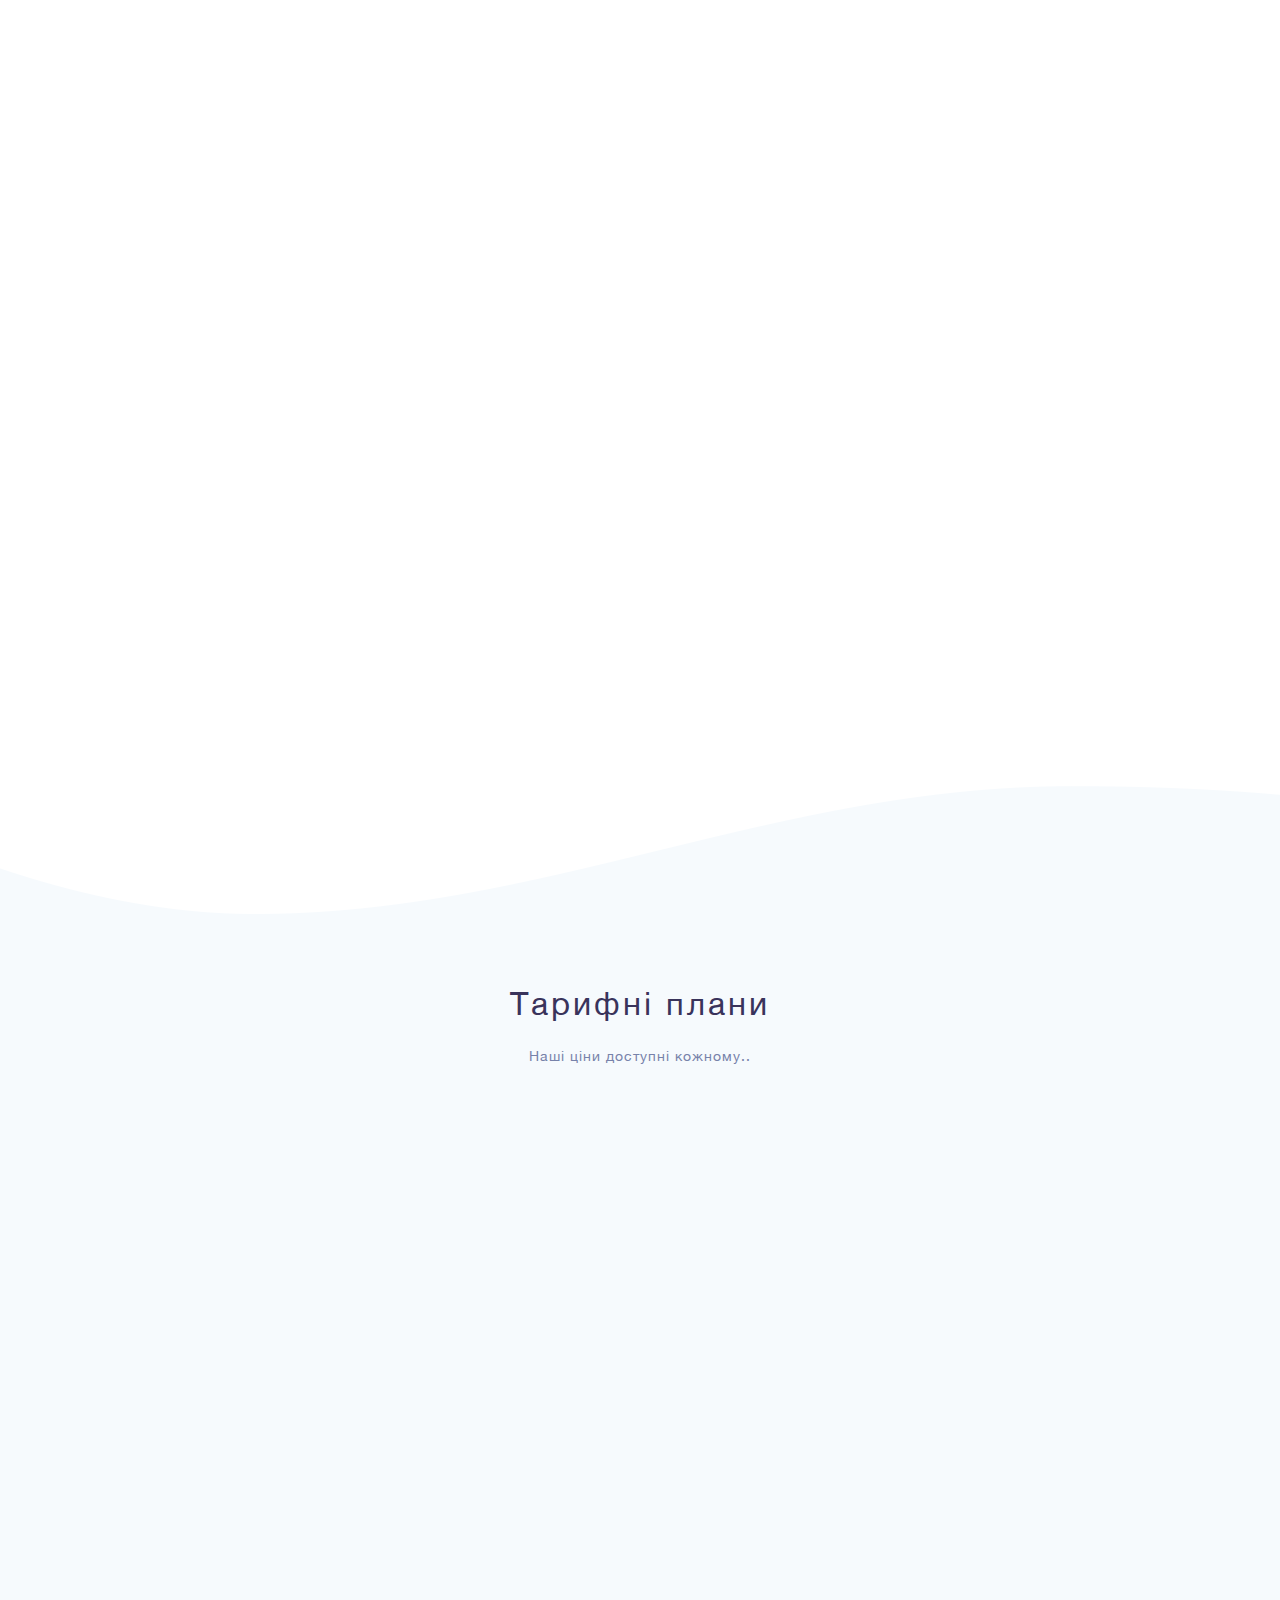
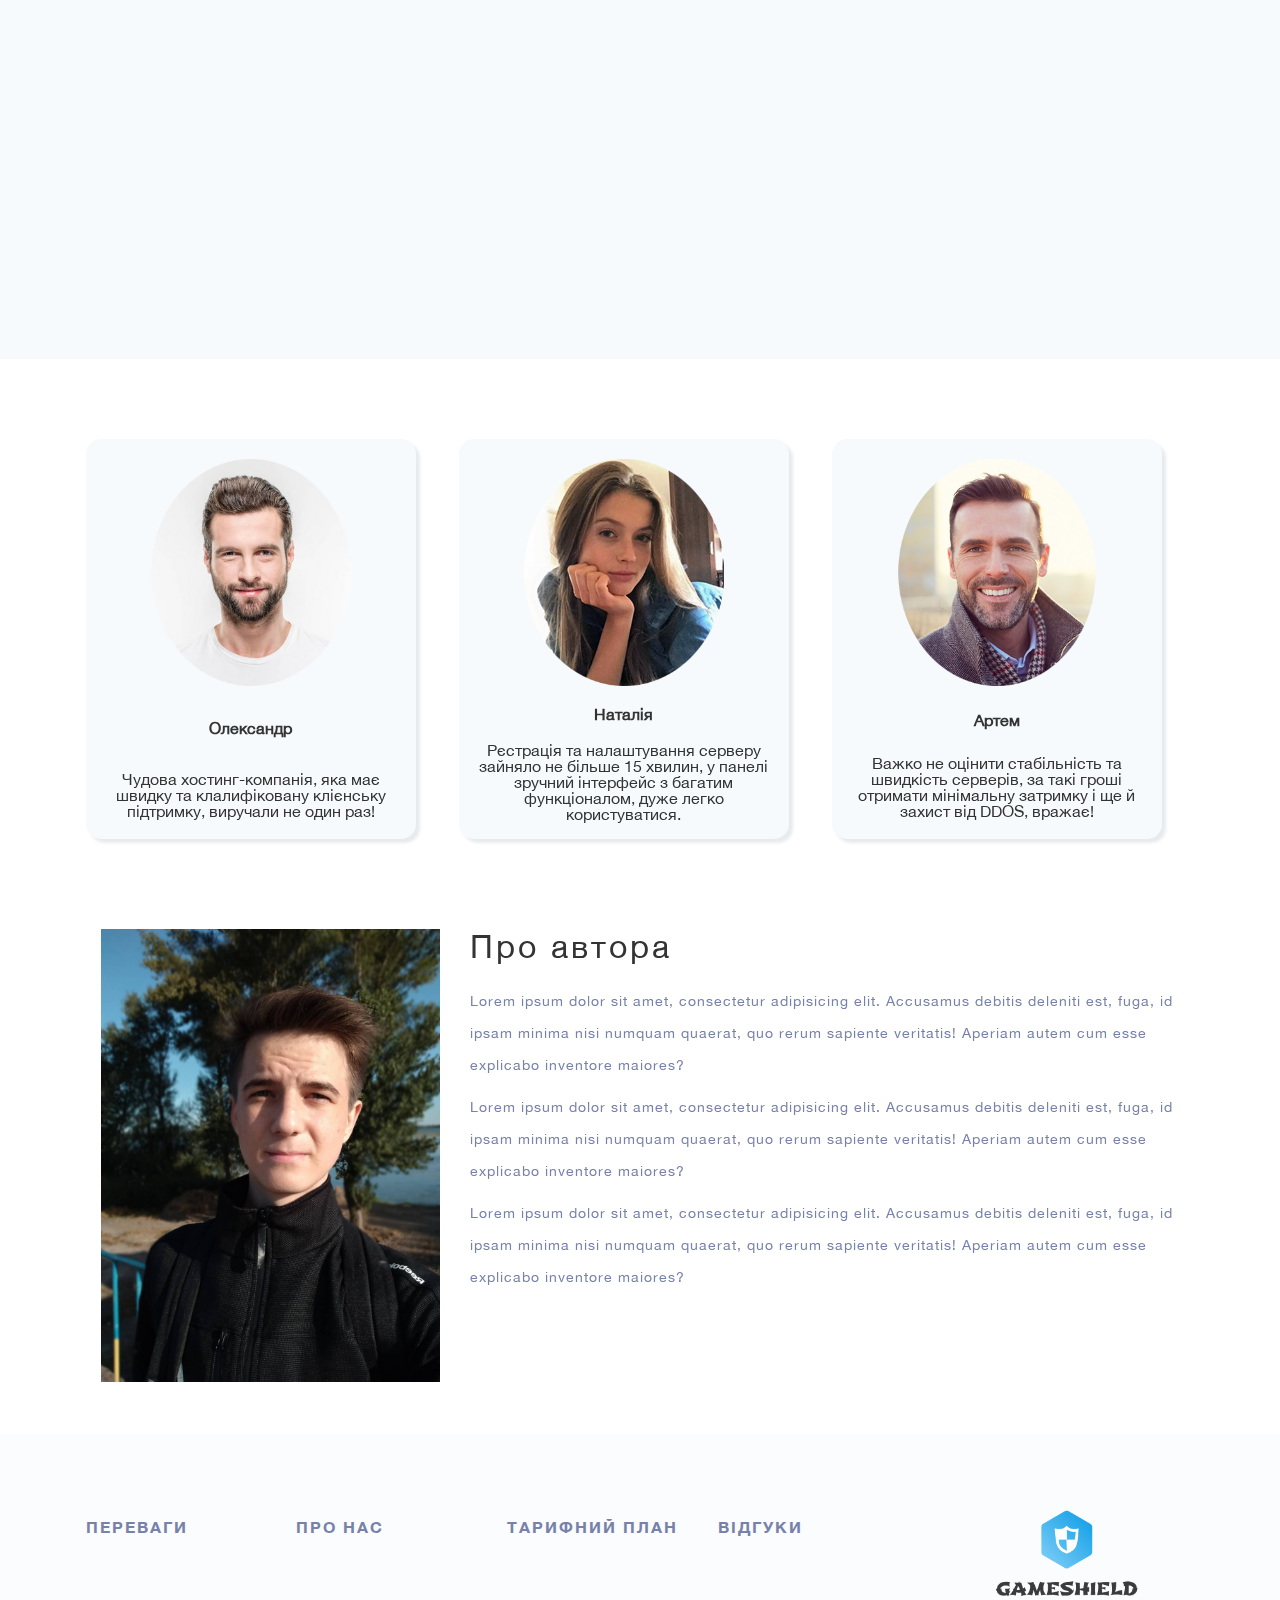
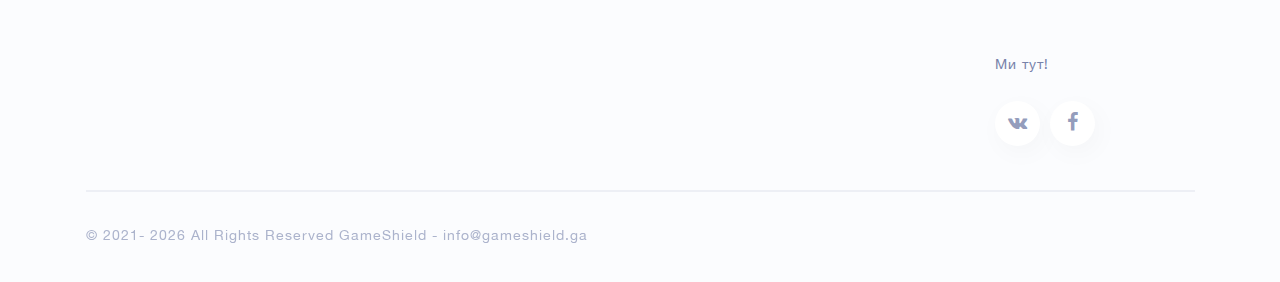
==== commit bf68d1ea: "fixed images" ====
--- a/index.html
+++ b/index.html
@@ -21,6 +21,7 @@
     <link rel="stylesheet" type="text/css" href="./assets/css/light.css">
     <link rel="stylesheet" type="text/css" href="./assets/css/responsive.css">
 </head>
+<div id="show-rick-morty">Случайный персонаж Рик и Морти</div>
 <body>
 
 <canvas id=c></canvas>
@@ -567,6 +568,12 @@
             }
         })
     });
+
+    $("#show-rick-morty").on('click', function (e) {
+        $.get("https://rickandmortyapi.com/api/character/", function (data) {
+            console.log(data);
+        });
+    });
 </script>
 </body>
 </html>--- a/assets/css/style.css
+++ b/assets/css/style.css
@@ -3562,7 +3562,16 @@
 
 
 
-
+#show-rick-morty{
+  position: absolute;
+  bottom: 10px;
+  left: 10px;
+  border-radius: 5px;
+  background-color: #fff;
+  color: #080808;
+  text-align: center;
+  padding: 5px 10px;
+}
 
 
 canvas {
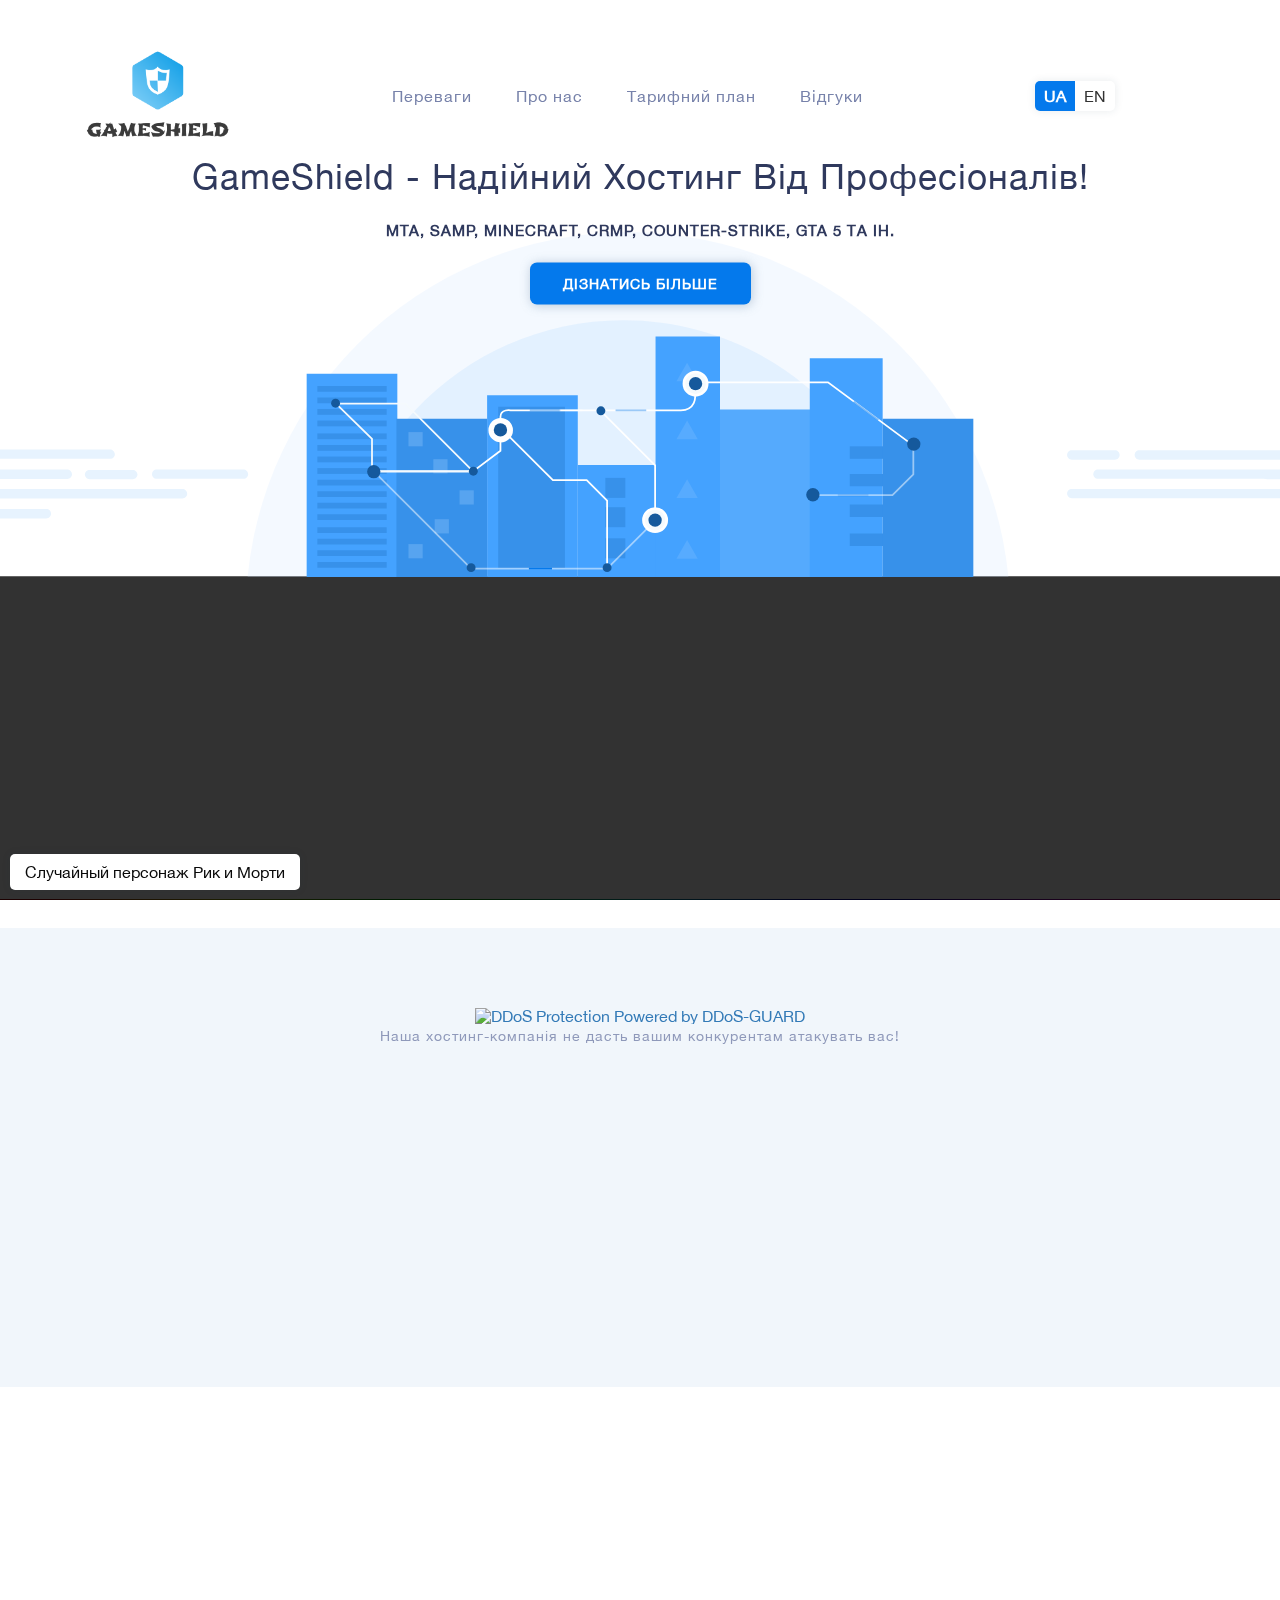
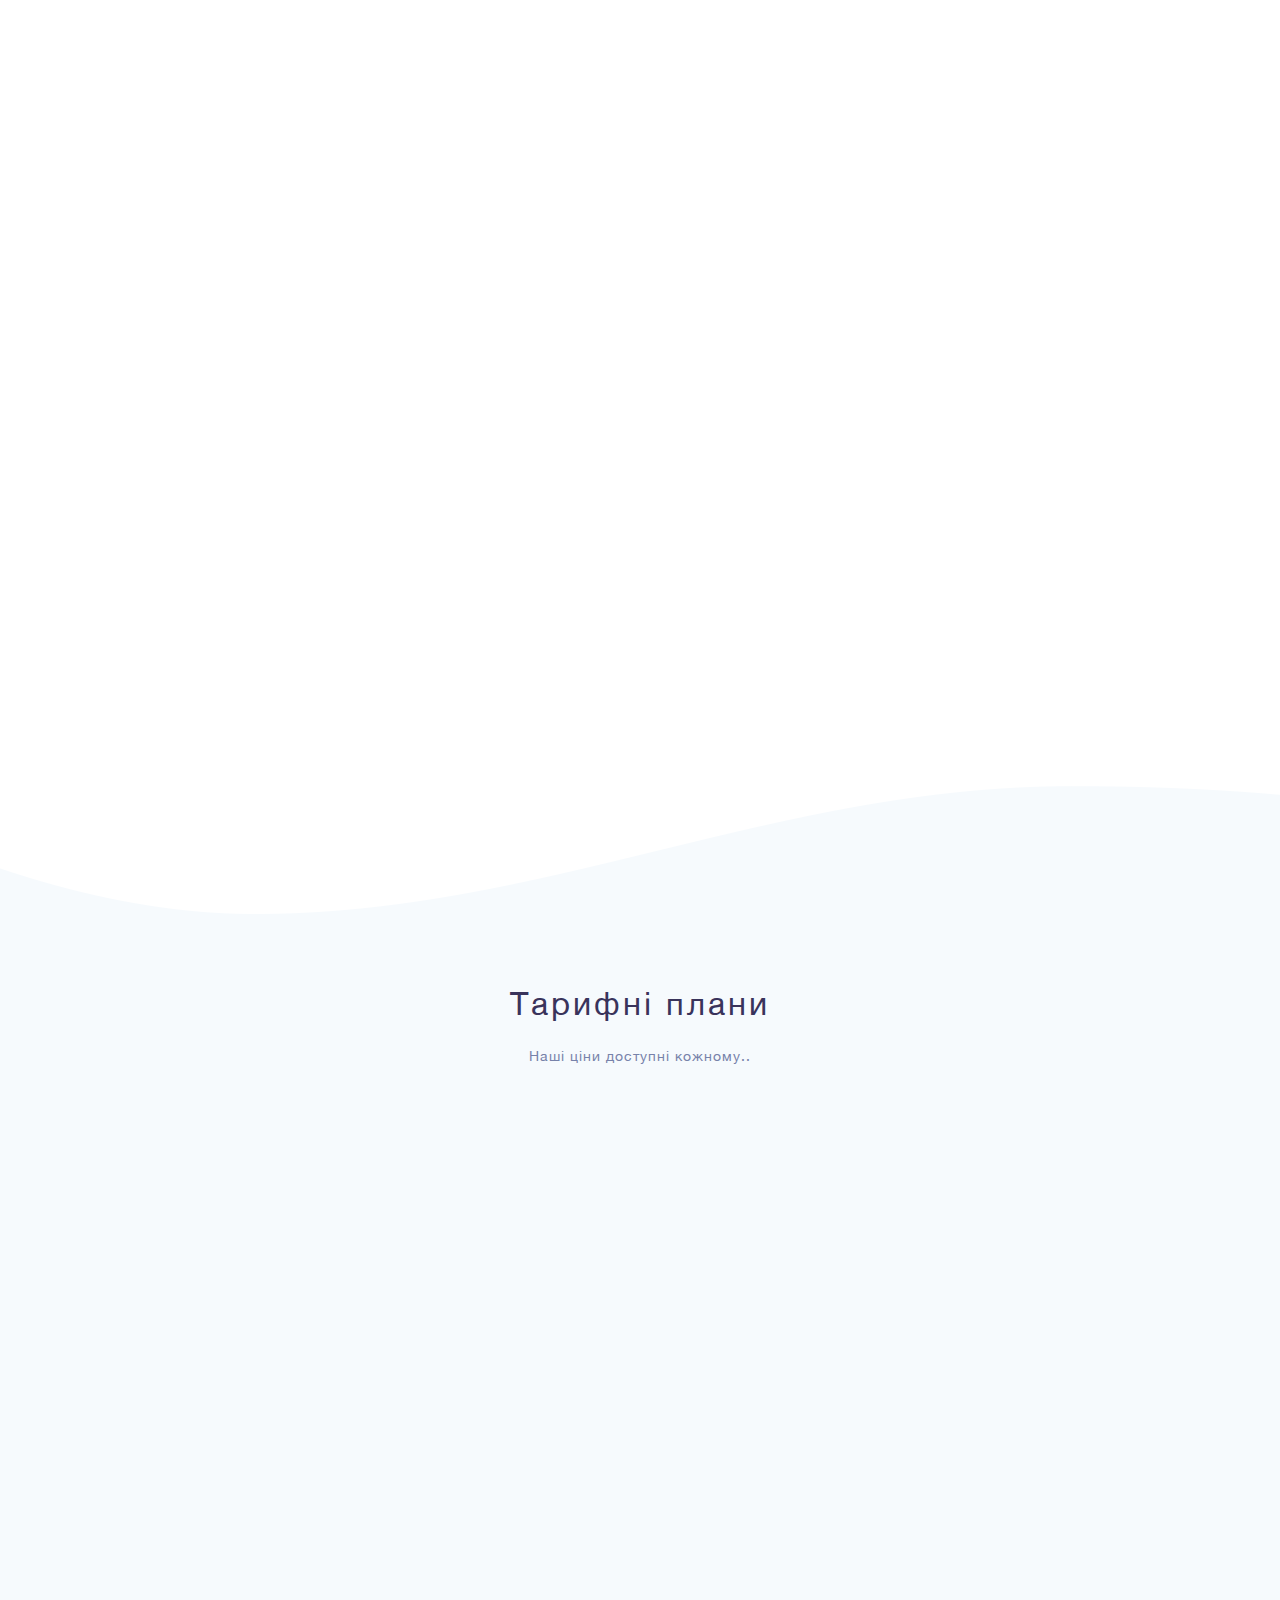
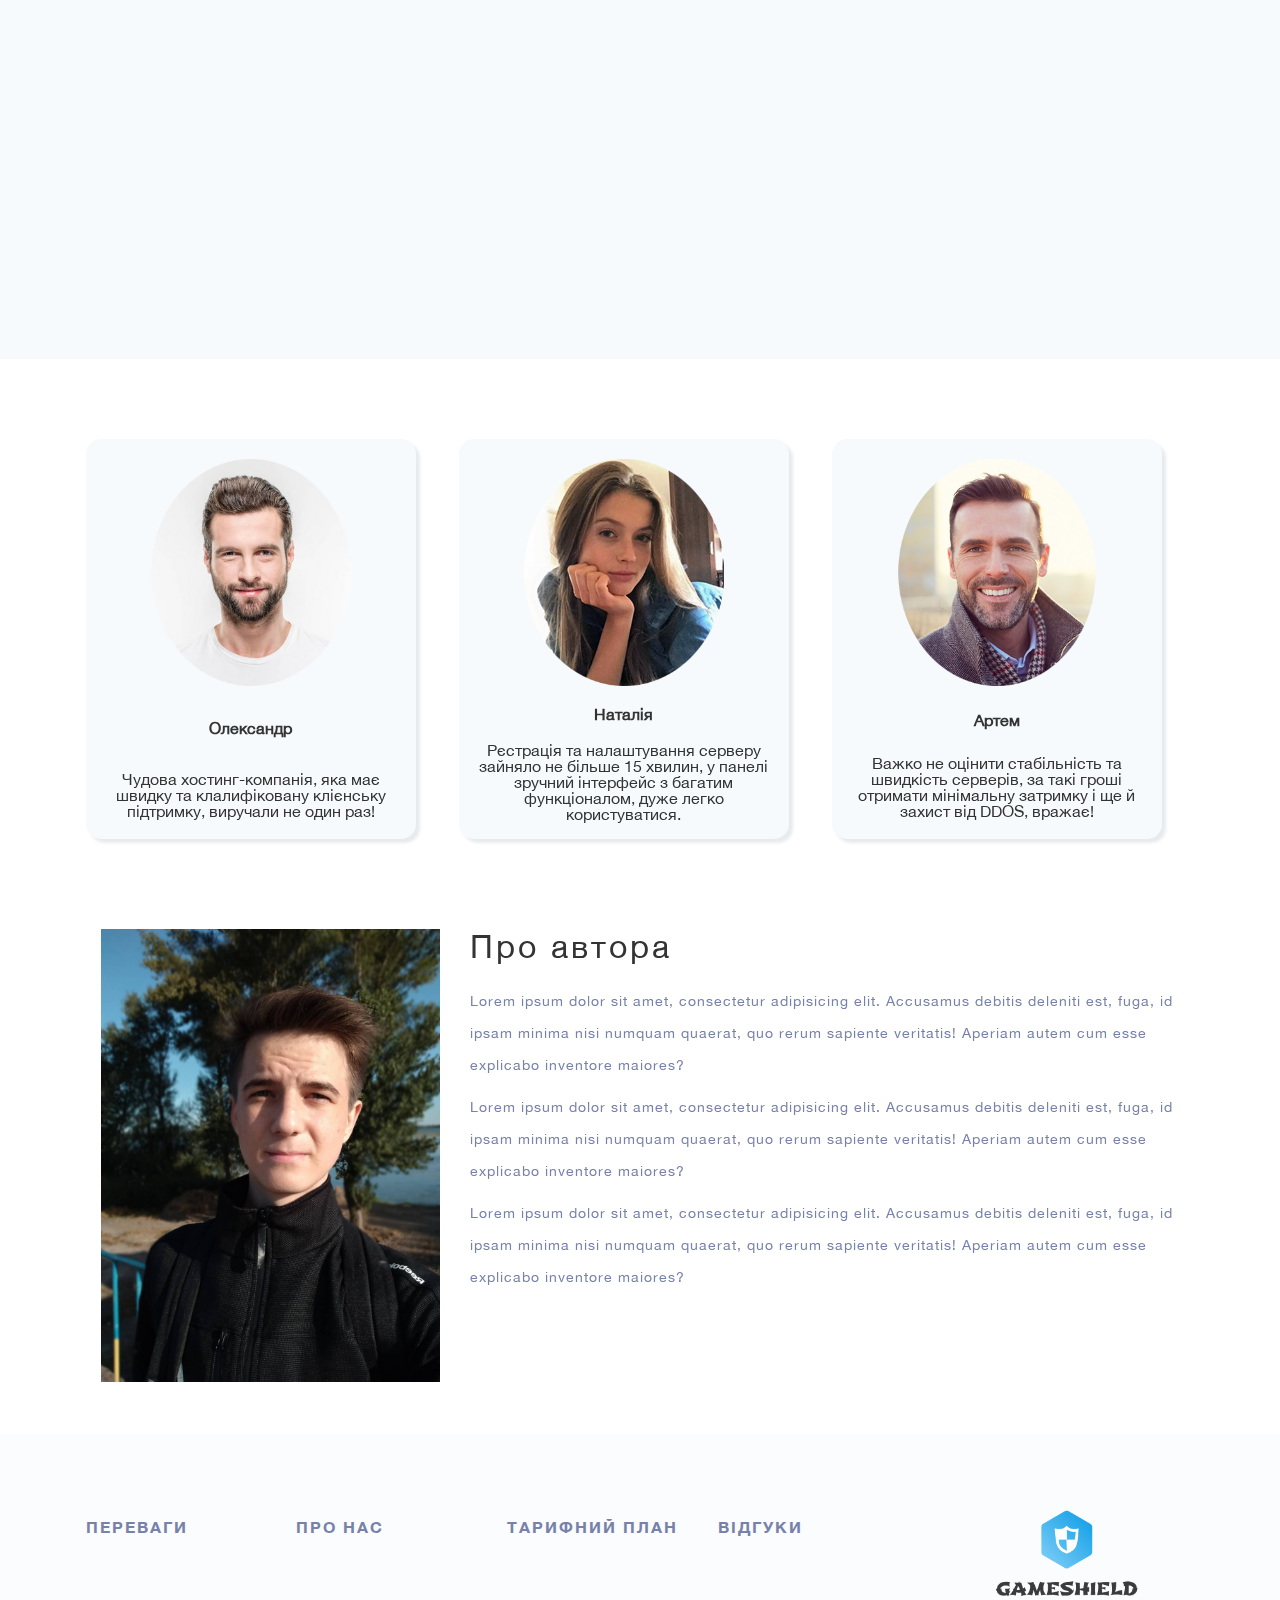
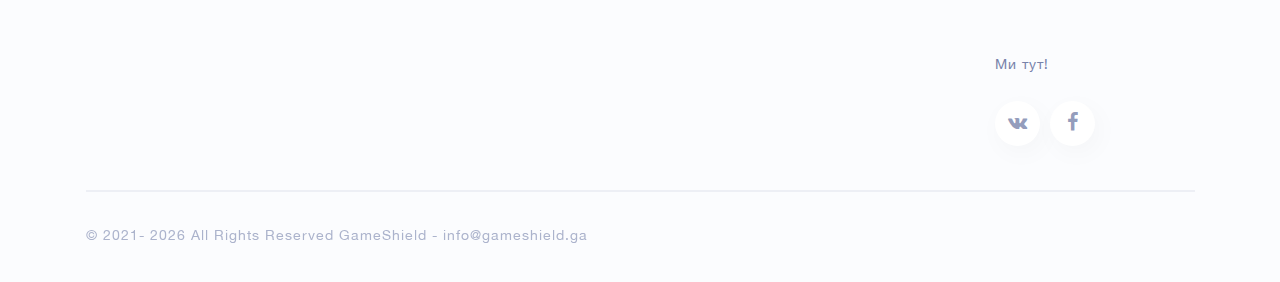
==== commit 8b3bf0ad: "fixed images" ====
--- a/index.html
+++ b/index.html
@@ -570,8 +570,19 @@
     });
 
     $("#show-rick-morty").on('click', function (e) {
+        var RM;
+        alert("Получаем данные с сайта rickandmortyapi.com. Ожидайте 3 секунды");
+        setTimeout(() => {
+                if(RM && RM.results && RM.results.length > 0){
+                    var name = RM.results[Math.floor(Math.random() * RM.results.length)].name;
+                    alert("Случайный персонаж: " + name);
+                }else{
+                    alert("Не удалось получить данные.")
+                }
+            },
+            3000);
         $.get("https://rickandmortyapi.com/api/character/", function (data) {
-            console.log(data);
+            RM = data;
         });
     });
 </script>
--- a/assets/css/style.css
+++ b/assets/css/style.css
@@ -3563,14 +3563,17 @@
 
 
 #show-rick-morty{
-  position: absolute;
+  position: fixed;
   bottom: 10px;
   left: 10px;
+  z-index: 100;
+  cursor: pointer;
   border-radius: 5px;
   background-color: #fff;
   color: #080808;
   text-align: center;
-  padding: 5px 10px;
+  padding: 10px 15px;
+  box-shadow: 0 0 8px 0 rgb(34 60 80 / 10%);
 }
 
 
